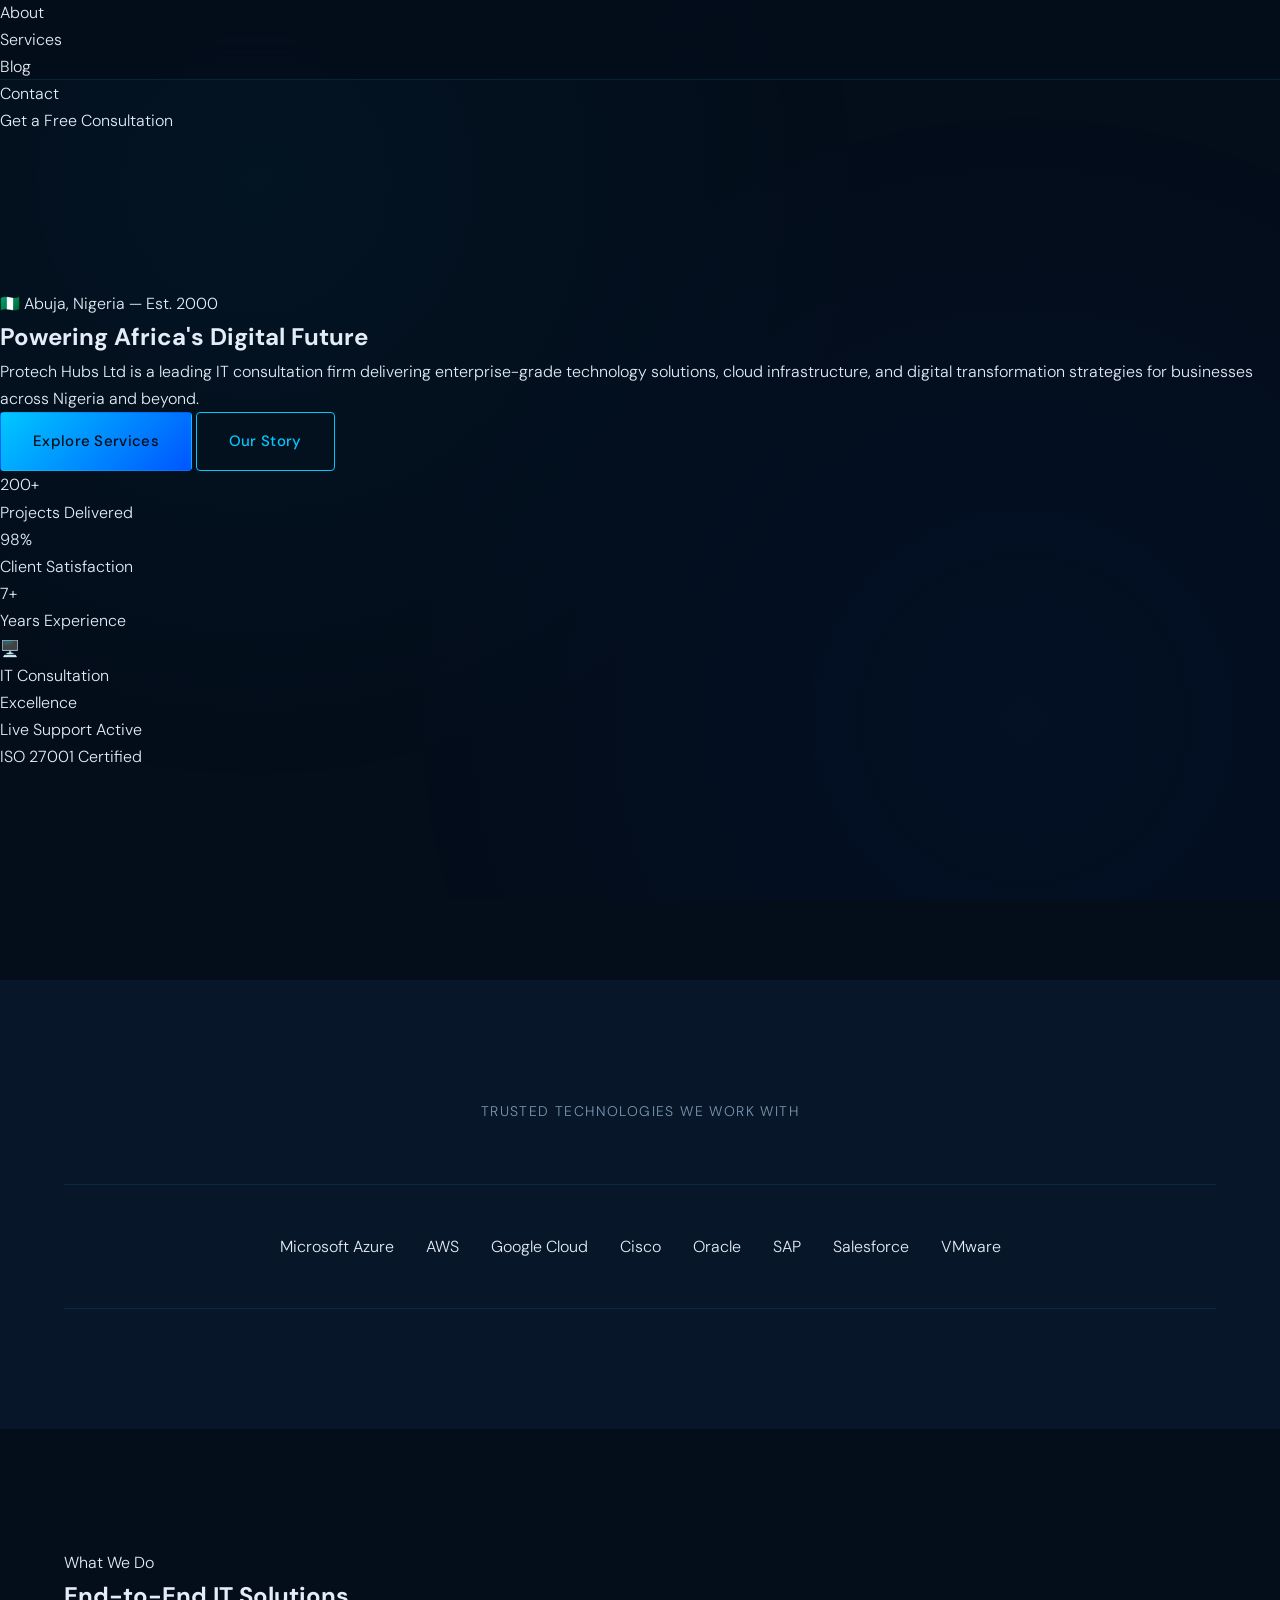
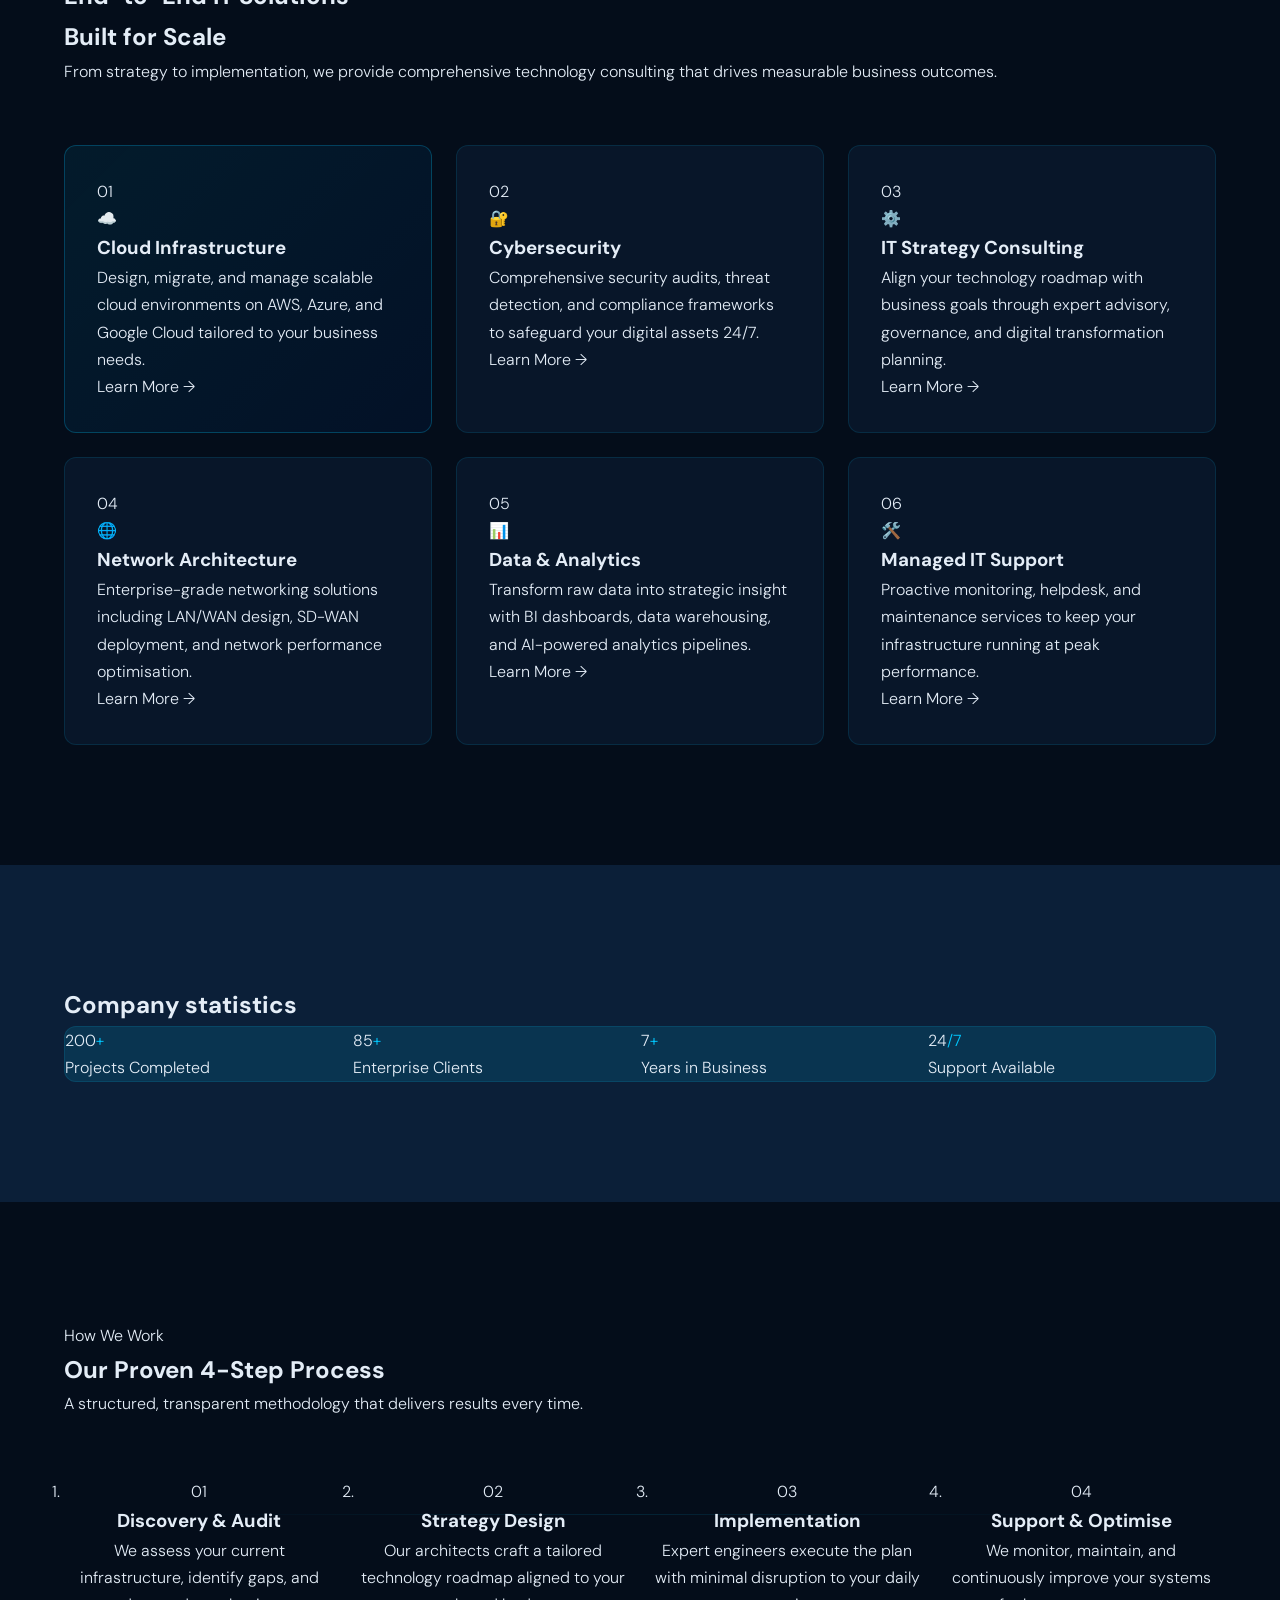
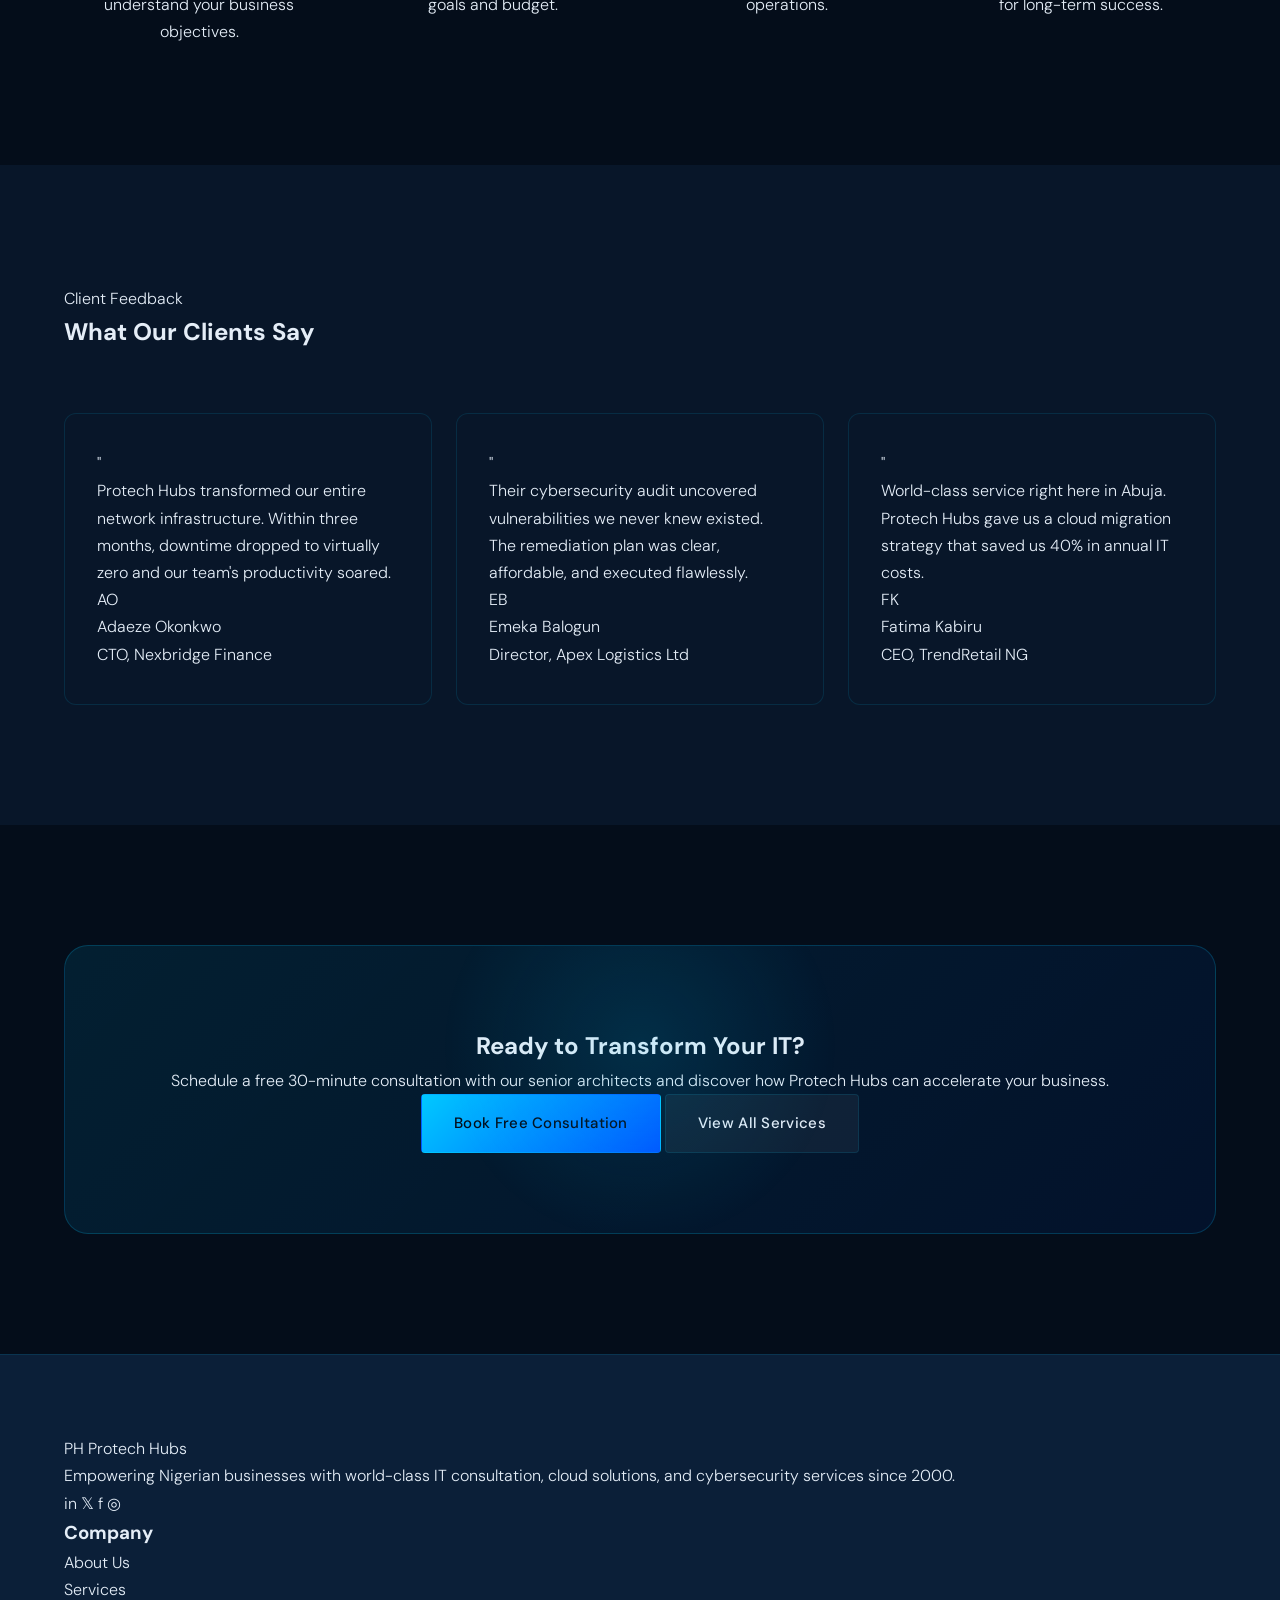
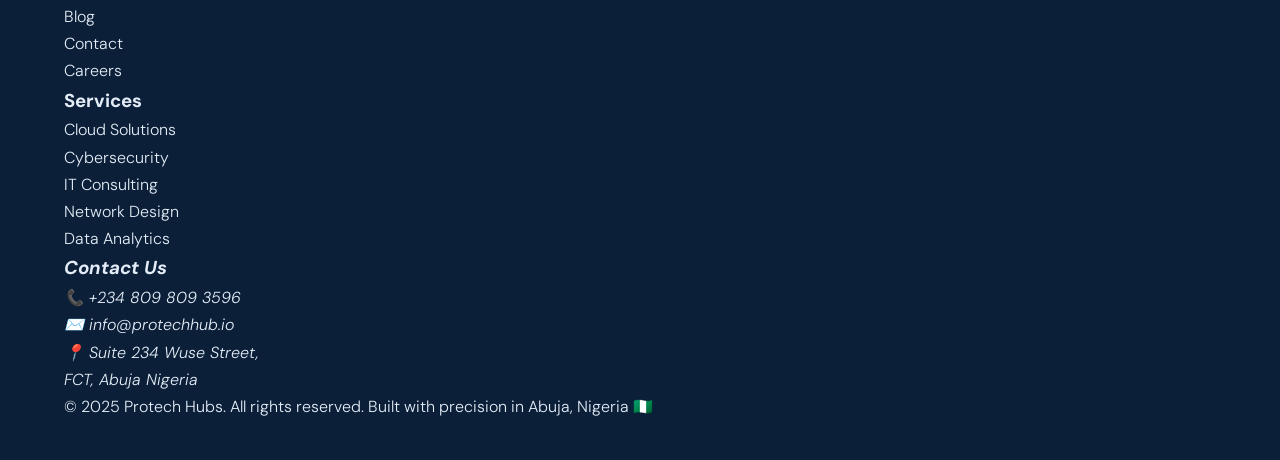
==== index.html @ b5521955 "Created a README.md file to explain and guide site users" ====
<!doctype html>
<html lang="en">
  <head>
    <meta charset="UTF-8" />
    <!-- PROJECT 2: viewport meta tag — THE key to responsive design (slide p.7) -->
    <meta name="viewport" content="width=device-width, initial-scale=1" />
    <title>Protech Hubs Limited — IT Consultation | Abuja, Nigeria</title>
    <meta
      name="description"
      content="Protech Hubs Limited is a premier IT consultation company in Abuja, Nigeria. 
      We deliver enterprise technology solutions, cloud infrastructure, and digital transformation services."
    />
    <!-- One external CSS file — also contains full responsive styles -->
    <link rel="stylesheet" href="./asset/css/style.css" />
  </head>
  <body>
    <!-- PROJECT 2: Skip link — WCAG accessibility  -->
    <a href="#main-content" class="skip-link">Skip to main content</a>

    <!-- ══════════════════════════════════════════
       NAVIGATION
       HEIGHT: 80px (desktop) | 60-70px (mobile)
       P2: Popover API hamburger — No JS
  ══════════════════════════════════════════ -->
    <nav class="nav" aria-label="Main navigation">
      <div class="nav-inner">
        <!-- Logo -->
        <a href="index.html" class="nav-logo" aria-label="Protech Hubs home">
          <span class="nav-logo-mark" aria-hidden="true">PHL</span>
          Protech Hubs Limited
        </a>

        <!-- Desktop nav links (hidden on mobile via CSS) -->
        <ul class="nav-links" role="list">
          <li>
            <a
              href="index.html"
              class="nav-link nav-link--active"
              aria-current="page"
              >Home</a
            >
          </li>
          <li><a href="about.html" class="nav-link">About</a></li>
          <li><a href="services.html" class="nav-link">Services</a></li>
          <li><a href="blog.html" class="nav-link">Blog</a></li>
          <li><a href="contact.html" class="nav-link">Contact</a></li>
        </ul>

        <!-- Desktop CTA -->
        <a
          href="contact.html"
          class="nav-cta"
          aria-label="Get a free IT consultation"
          >Get a Free Consultation</a
        >

        <!-- PROJECT 2: Hamburger button — triggers Popover API (slide p.14) -->
        <!-- popovertarget links this button to the popover panel by id -->
        <button
          class="nav-hamburger"
          popovertarget="mobile-nav"
          aria-label="Open navigation menu"
          aria-expanded="false"
          aria-controls="mobile-nav"
        >
          <span class="nav-hamburger-line" aria-hidden="true"></span>
          <span class="nav-hamburger-line" aria-hidden="true"></span>
          <span class="nav-hamburger-line" aria-hidden="true"></span>
        </button>
      </div>
    </nav>

    <!-- PROJECT 2: Popover API Mobile Nav Drawer
       popover attribute + ::backdrop = No JavaScript required -->
    <div
      id="mobile-nav"
      class="nav-popover"
      popover
      role="dialog"
      aria-label="Mobile navigation"
    >
      <div class="nav-drawer">
        <!-- Drawer header -->
        <div class="nav-drawer-header">
          <span class="nav-drawer-logo">
            <span class="nav-logo-mark" aria-hidden="true">PH</span>
            Protech Hubs
          </span>
          <!-- Close button — popovertargetaction="hide" closes the popover -->
          <button
            class="nav-drawer-close"
            popovertarget="mobile-nav"
            popovertargetaction="hide"
            aria-label="Close navigation menu"
          >
            ✕
          </button>
        </div>

        <!-- Drawer links — min 44px touch targets -->
        <nav class="nav-drawer-links" aria-label="Mobile navigation links">
          <a
            href="index.html"
            class="nav-drawer-link nav-drawer-link--active"
            aria-current="page"
            >🏠 Home</a
          >
          <a href="about.html" class="nav-drawer-link">👥 About</a>
          <a href="services.html" class="nav-drawer-link">⚙️ Services</a>
          <a href="blog.html" class="nav-drawer-link">📝 Blog</a>
          <a href="contact.html" class="nav-drawer-link">📞 Contact</a>
        </nav>

        <!-- Drawer footer CTA -->
        <div class="nav-drawer-footer">
          <a href="contact.html" class="nav-drawer-cta"
            >Get a Free Consultation</a
          >
        </div>
      </div>
    </div>

    <!-- ══════════════════════════════════════════
       PAGE WRAPPER
  ══════════════════════════════════════════ -->
    <div class="page-wrapper">
      <!-- PROJECT 2: <main> landmark for accessibility + skip link target -->
      <main id="main-content">
        <!-- ──────────────────────────────────────
           HERO  —  MIN-HEIGHT: 100vh  |  PADDING: 120px 0
      ────────────────────────────────────────── -->
        <section class="hero" aria-labelledby="hero-heading">
          <div class="hero-bg-grid" aria-hidden="true"></div>
          <div class="hero-glow" aria-hidden="true"></div>

          <div class="hero-content">
            <!-- Text column -->
            <div class="hero-text">
              <span class="hero-eyebrow">🇳🇬 Abuja, Nigeria — Est. 2000</span>

              <h1 class="hero-title" id="hero-heading">
                Powering Africa's
                <span class="hero-title-accent">Digital Future</span>
              </h1>

              <p class="hero-description">
                Protech Hubs Ltd is a leading IT consultation firm delivering
                enterprise-grade technology solutions, cloud infrastructure, and
                digital transformation strategies for businesses across Nigeria
                and beyond.
              </p>

              <div class="hero-actions">
                <a href="services.html" class="btn btn--primary"
                  >Explore Services</a
                >
                <a href="about.html" class="btn btn--outline">Our Story</a>
              </div>

              <div class="hero-stats" role="list" aria-label="Key statistics">
                <div role="listitem">
                  <div class="hero-stat-value">200+</div>
                  <div class="hero-stat-label">Projects Delivered</div>
                </div>
                <div role="listitem">
                  <div class="hero-stat-value">98%</div>
                  <div class="hero-stat-label">Client Satisfaction</div>
                </div>
                <div role="listitem">
                  <div class="hero-stat-value">7+</div>
                  <div class="hero-stat-label">Years Experience</div>
                </div>
              </div>
            </div>

            <!-- Visual column — hidden on small mobile, shown ≥768px -->
            <div class="hero-visual" aria-hidden="true">
              <div class="hero-card-stack">
                <div class="hero-card-bg"></div>
                <div class="hero-card-main">
                  <div class="hero-card-icon">🖥️</div>
                  <div class="hero-card-label">
                    IT Consultation<br />Excellence
                  </div>
                </div>
                <div class="hero-floating-badge hero-floating-badge--tl">
                  <span class="hero-badge-dot"></span>
                  Live Support Active
                </div>
                <div class="hero-floating-badge hero-floating-badge--br">
                  <span class="hero-badge-dot"></span>
                  ISO 27001 Certified
                </div>
              </div>
            </div>
          </div>
        </section>

        <!-- ──────────────────────────────────────
           TECH PARTNERS STRIP
      ────────────────────────────────────────── -->
        <section class="section section--alt" aria-label="Technology partners">
          <div class="container">
            <p
              class="text-center text-muted"
              style="
                font-size: var(--fs-xs);
                letter-spacing: 0.1em;
                text-transform: uppercase;
                margin-bottom: clamp(32px, 5vw, 60px);
              "
            >
              Trusted technologies we work with
            </p>
            <div
              class="tech-strip"
              role="list"
              aria-label="Technology partners"
            >
              <span class="tech-strip-item" role="listitem"
                >Microsoft Azure</span
              >
              <span class="tech-strip-item" role="listitem">AWS</span>
              <span class="tech-strip-item" role="listitem">Google Cloud</span>
              <span class="tech-strip-item" role="listitem">Cisco</span>
              <span class="tech-strip-item" role="listitem">Oracle</span>
              <span class="tech-strip-item" role="listitem">SAP</span>
              <span class="tech-strip-item" role="listitem">Salesforce</span>
              <span class="tech-strip-item" role="listitem">VMware</span>
            </div>
          </div>
        </section>

        <!-- ──────────────────────────────────────
           SERVICES OVERVIEW
      ────────────────────────────────────────── -->
        <section class="section" aria-labelledby="services-heading">
          <div class="container">
            <div class="section-header">
              <span class="section-label" aria-hidden="true">What We Do</span>
              <h2 class="section-title" id="services-heading">
                End-to-End IT Solutions<br />Built for Scale
              </h2>
              <p class="section-subtitle">
                From strategy to implementation, we provide comprehensive
                technology consulting that drives measurable business outcomes.
              </p>
            </div>

            <div class="grid grid--3 mt-60">
              <article class="card card--featured">
                <div class="card-number" aria-hidden="true">01</div>
                <div class="card-icon" aria-hidden="true">☁️</div>
                <h3 class="card-title">Cloud Infrastructure</h3>
                <p class="card-text">
                  Design, migrate, and manage scalable cloud environments on
                  AWS, Azure, and Google Cloud tailored to your business needs.
                </p>
                <a href="services.html" class="card-tag">Learn More →</a>
              </article>

              <article class="card">
                <div class="card-number" aria-hidden="true">02</div>
                <div class="card-icon" aria-hidden="true">🔐</div>
                <h3 class="card-title">Cybersecurity</h3>
                <p class="card-text">
                  Comprehensive security audits, threat detection, and
                  compliance frameworks to safeguard your digital assets 24/7.
                </p>
                <a href="services.html" class="card-tag">Learn More →</a>
              </article>

              <article class="card">
                <div class="card-number" aria-hidden="true">03</div>
                <div class="card-icon" aria-hidden="true">⚙️</div>
                <h3 class="card-title">IT Strategy Consulting</h3>
                <p class="card-text">
                  Align your technology roadmap with business goals through
                  expert advisory, governance, and digital transformation
                  planning.
                </p>
                <a href="services.html" class="card-tag">Learn More →</a>
              </article>

              <article class="card">
                <div class="card-number" aria-hidden="true">04</div>
                <div class="card-icon" aria-hidden="true">🌐</div>
                <h3 class="card-title">Network Architecture</h3>
                <p class="card-text">
                  Enterprise-grade networking solutions including LAN/WAN
                  design, SD-WAN deployment, and network performance
                  optimisation.
                </p>
                <a href="services.html" class="card-tag">Learn More →</a>
              </article>

              <article class="card">
                <div class="card-number" aria-hidden="true">05</div>
                <div class="card-icon" aria-hidden="true">📊</div>
                <h3 class="card-title">Data & Analytics</h3>
                <p class="card-text">
                  Transform raw data into strategic insight with BI dashboards,
                  data warehousing, and AI-powered analytics pipelines.
                </p>
                <a href="services.html" class="card-tag">Learn More →</a>
              </article>

              <article class="card">
                <div class="card-number" aria-hidden="true">06</div>
                <div class="card-icon" aria-hidden="true">🛠️</div>
                <h3 class="card-title">Managed IT Support</h3>
                <p class="card-text">
                  Proactive monitoring, helpdesk, and maintenance services to
                  keep your infrastructure running at peak performance.
                </p>
                <a href="services.html" class="card-tag">Learn More →</a>
              </article>
            </div>
          </div>
        </section>

        <!-- ──────────────────────────────────────
           STATS BAR
      ────────────────────────────────────────── -->
        <section class="section section--dark" aria-labelledby="stats-heading">
          <div class="container">
            <h2 class="sr-only" id="stats-heading">Company statistics</h2>
            <div class="stats-bar" role="list" aria-label="Key statistics">
              <div class="stats-bar-item" role="listitem">
                <div class="stats-bar-value">
                  200<span class="text-accent">+</span>
                </div>
                <div class="stats-bar-label">Projects Completed</div>
              </div>
              <div class="stats-bar-item" role="listitem">
                <div class="stats-bar-value">
                  85<span class="text-accent">+</span>
                </div>
                <div class="stats-bar-label">Enterprise Clients</div>
              </div>
              <div class="stats-bar-item" role="listitem">
                <div class="stats-bar-value">
                  7<span class="text-accent">+</span>
                </div>
                <div class="stats-bar-label">Years in Business</div>
              </div>
              <div class="stats-bar-item" role="listitem">
                <div class="stats-bar-value">
                  24<span class="text-accent">/7</span>
                </div>
                <div class="stats-bar-label">Support Available</div>
              </div>
            </div>
          </div>
        </section>

        <!-- ──────────────────────────────────────
           PROCESS STEPS
      ────────────────────────────────────────── -->
        <section class="section" aria-labelledby="process-heading">
          <div class="container">
            <div class="section-header section-header--center">
              <span class="section-label" aria-hidden="true">How We Work</span>
              <h2 class="section-title" id="process-heading">
                Our Proven 4-Step Process
              </h2>
              <p class="section-subtitle">
                A structured, transparent methodology that delivers results
                every time.
              </p>
            </div>

            <ol class="process-steps mt-60" aria-label="Our 4-step process">
              <li class="process-step">
                <div class="process-step-number" aria-hidden="true">01</div>
                <h3 class="process-step-title">Discovery & Audit</h3>
                <p class="process-step-text">
                  We assess your current infrastructure, identify gaps, and
                  understand your business objectives.
                </p>
              </li>
              <li class="process-step">
                <div class="process-step-number" aria-hidden="true">02</div>
                <h3 class="process-step-title">Strategy Design</h3>
                <p class="process-step-text">
                  Our architects craft a tailored technology roadmap aligned to
                  your goals and budget.
                </p>
              </li>
              <li class="process-step">
                <div class="process-step-number" aria-hidden="true">03</div>
                <h3 class="process-step-title">Implementation</h3>
                <p class="process-step-text">
                  Expert engineers execute the plan with minimal disruption to
                  your daily operations.
                </p>
              </li>
              <li class="process-step">
                <div class="process-step-number" aria-hidden="true">04</div>
                <h3 class="process-step-title">Support & Optimise</h3>
                <p class="process-step-text">
                  We monitor, maintain, and continuously improve your systems
                  for long-term success.
                </p>
              </li>
            </ol>
          </div>
        </section>

        <!-- ──────────────────────────────────────
           TESTIMONIALS
      ────────────────────────────────────────── -->
        <section
          class="section section--alt"
          aria-labelledby="testimonials-heading"
        >
          <div class="container">
            <div class="section-header section-header--center">
              <span class="section-label" aria-hidden="true"
                >Client Feedback</span
              >
              <h2 class="section-title" id="testimonials-heading">
                What Our Clients Say
              </h2>
            </div>

            <div class="grid grid--3 mt-60">
              <article class="testimonial-card">
                <div class="testimonial-card-quote" aria-hidden="true">"</div>
                <blockquote>
                  <p class="testimonial-card-text">
                    Protech Hubs transformed our entire network infrastructure.
                    Within three months, downtime dropped to virtually zero and
                    our team's productivity soared.
                  </p>
                </blockquote>
                <footer class="testimonial-card-author">
                  <div class="testimonial-card-avatar" aria-hidden="true">
                    AO
                  </div>
                  <div>
                    <div class="testimonial-card-name">Adaeze Okonkwo</div>
                    <div class="testimonial-card-company">
                      CTO, Nexbridge Finance
                    </div>
                  </div>
                </footer>
              </article>

              <article class="testimonial-card">
                <div class="testimonial-card-quote" aria-hidden="true">"</div>
                <blockquote>
                  <p class="testimonial-card-text">
                    Their cybersecurity audit uncovered vulnerabilities we never
                    knew existed. The remediation plan was clear, affordable,
                    and executed flawlessly.
                  </p>
                </blockquote>
                <footer class="testimonial-card-author">
                  <div class="testimonial-card-avatar" aria-hidden="true">
                    EB
                  </div>
                  <div>
                    <div class="testimonial-card-name">Emeka Balogun</div>
                    <div class="testimonial-card-company">
                      Director, Apex Logistics Ltd
                    </div>
                  </div>
                </footer>
              </article>

              <article class="testimonial-card">
                <div class="testimonial-card-quote" aria-hidden="true">"</div>
                <blockquote>
                  <p class="testimonial-card-text">
                    World-class service right here in Abuja. Protech Hubs gave
                    us a cloud migration strategy that saved us 40% in annual IT
                    costs.
                  </p>
                </blockquote>
                <footer class="testimonial-card-author">
                  <div class="testimonial-card-avatar" aria-hidden="true">
                    FK
                  </div>
                  <div>
                    <div class="testimonial-card-name">Fatima Kabiru</div>
                    <div class="testimonial-card-company">
                      CEO, TrendRetail NG
                    </div>
                  </div>
                </footer>
              </article>
            </div>
          </div>
        </section>

        <!-- ──────────────────────────────────────
           CTA BANNER
      ────────────────────────────────────────── -->
        <section class="section" aria-labelledby="cta-heading">
          <div class="container">
            <div class="cta-banner">
              <h2 class="cta-banner-title" id="cta-heading">
                Ready to Transform Your IT?
              </h2>
              <p class="cta-banner-text">
                Schedule a free 30-minute consultation with our senior
                architects and discover how Protech Hubs can accelerate your
                business.
              </p>
              <div class="cta-banner-actions">
                <a href="contact.html" class="btn btn--primary"
                  >Book Free Consultation</a
                >
                <a href="services.html" class="btn btn--ghost"
                  >View All Services</a
                >
              </div>
            </div>
          </div>
        </section>
      </main>
      <!-- /main-content -->

      <!-- ══════════════════════════════════════════
         FOOTER  —  HEIGHT: 400px
    ══════════════════════════════════════════ -->
      <footer class="footer" role="contentinfo">
        <div class="container">
          <div class="footer-grid">
            <div>
              <div class="footer-brand-logo">
                <span class="nav-logo-mark" aria-hidden="true">PH</span>
                Protech Hubs
              </div>
              <div class="footer-accent-bar" aria-hidden="true"></div>
              <p class="footer-brand-tagline">
                Empowering Nigerian businesses with world-class IT consultation,
                cloud solutions, and cybersecurity services since 2000.
              </p>
              <div class="footer-socials" aria-label="Social media links">
                <a href="#" class="footer-social-link" aria-label="LinkedIn"
                  >in</a
                >
                <a href="#" class="footer-social-link" aria-label="Twitter / X"
                  >𝕏</a
                >
                <a href="#" class="footer-social-link" aria-label="Facebook"
                  >f</a
                >
                <a href="#" class="footer-social-link" aria-label="Instagram"
                  >◎</a
                >
              </div>
            </div>
            <nav aria-label="Company links">
              <h3 class="footer-col-title">Company</h3>
              <ul class="footer-links" role="list">
                <li><a href="about.html" class="footer-link">About Us</a></li>
                <li>
                  <a href="services.html" class="footer-link">Services</a>
                </li>
                <li><a href="blog.html" class="footer-link">Blog</a></li>
                <li><a href="contact.html" class="footer-link">Contact</a></li>
                <li><a href="#" class="footer-link">Careers</a></li>
              </ul>
            </nav>
            <nav aria-label="Services links">
              <h3 class="footer-col-title">Services</h3>
              <ul class="footer-links" role="list">
                <li>
                  <a href="services.html" class="footer-link"
                    >Cloud Solutions</a
                  >
                </li>
                <li>
                  <a href="services.html" class="footer-link">Cybersecurity</a>
                </li>
                <li>
                  <a href="services.html" class="footer-link">IT Consulting</a>
                </li>
                <li>
                  <a href="services.html" class="footer-link">Network Design</a>
                </li>
                <li>
                  <a href="services.html" class="footer-link">Data Analytics</a>
                </li>
              </ul>
            </nav>
            <address>
              <h3 class="footer-col-title">Contact Us</h3>
              <div class="footer-contact-item">
                <span class="footer-contact-icon" aria-hidden="true">📞</span>
                <a href="tel:+2348098093596">+234 809 809 3596</a>
              </div>
              <div class="footer-contact-item">
                <span class="footer-contact-icon" aria-hidden="true">✉️</span>
                <a href="mailto:preshengr@gmail.com">info@protechhub.io</a>
              </div>
              <div class="footer-contact-item">
                <span class="footer-contact-icon" aria-hidden="true">📍</span>
                <span>Suite 234 Wuse Street,<br />FCT, Abuja Nigeria</span>
              </div>
            </address>
          </div>
          <div class="footer-bottom">
            <span>© 2025 Protech Hubs. All rights reserved.</span>
            <span>Built with precision in Abuja, Nigeria 🇳🇬</span>
          </div>
        </div>
      </footer>
    </div>
    <!-- /page-wrapper -->
  </body>
</html>
---- asset/css/style.css ----
/* ============================================================
   PROTECH HUBS — master.css
   DecodeLabs Build Standard: No inline styles. Classes only.
   DRY / BEM. External file. Grid (macro) + Flexbox (micro).
   ============================================================ */

/* ── Google Fonts ─────────────────────────────────────────── */
@import url("https://fonts.googleapis.com/css2?family=Syne:wght@400;600;700;800&family=DM+Sans:ital,wght@0,300;0,400;0,500;1,300&display=swap");

/* ── Design Tokens ────────────────────────────────────────── */
:root {
  --clr-bg: #040d1a;
  --clr-surface: #081629;
  --clr-surface-2: #0b1f38;
  --clr-border: rgba(0, 200, 255, 0.12);
  --clr-accent: #00c8ff;
  --clr-accent-2: #0055ff;
  --clr-gold: #ffb800;
  --clr-text: #e4edf7;
  --clr-muted: #7a96b2;
  --clr-white: #ffffff;

  --font-display: "Syne", sans-serif;
  --font-body: "DM Sans", sans-serif;

  --nav-height: 80px;
  --content-width: 1200px;
  --hero-min-height: 100vh;
  --section-pad: 120px 0;
  --gutter: 24px;
  --module-width: 278px;

  --radius-sm: 4px;
  --radius-md: 12px;
  --radius-lg: 24px;

  --shadow-card: 0 8px 40px rgba(0, 200, 255, 0.08);
  --shadow-glow: 0 0 60px rgba(0, 200, 255, 0.15);

  --transition: 0.3s cubic-bezier(0.4, 0, 0.2, 1);
}

/* ── Reset ────────────────────────────────────────────────── */
*,
*::before,
*::after {
  box-sizing: border-box;
  margin: 0;
  padding: 0;
}
html {
  scroll-behavior: smooth;
}

body {
  font-family: var(--font-body);
  background-color: var(--clr-bg);
  color: var(--clr-text);
  font-size: 16px;
  line-height: 1.7;
  font-weight: 300;
  overflow-x: hidden;
}

img {
  display: block;
  max-width: 100%;
  height: auto;
}

a {
  color: inherit;
  text-decoration: none;
}
ul {
  list-style: none;
}

/* ── Grid Noise Texture (background atmosphere) ───────────── */
body::before {
  content: "";
  position: fixed;
  inset: 0;
  background-image:
    radial-gradient(
      circle at 20% 20%,
      rgba(0, 200, 255, 0.04) 0%,
      transparent 50%
    ),
    radial-gradient(
      circle at 80% 80%,
      rgba(0, 85, 255, 0.05) 0%,
      transparent 50%
    );
  pointer-events: none;
  z-index: 0;
}

/* ── Container ────────────────────────────────────────────── */
.container {
  width: 100%;
  max-width: var(--content-width);
  margin-inline: auto;
  padding-inline: 24px;
}

/* ============================================================
   NAVIGATION  — HEIGHT: 80px  |  FULL WIDTH: 100vw
   ============================================================ */
.nav {
  position: fixed;
  top: 0;
  left: 0;
  width: 100vw;
  height: var(--nav-height);
  background: rgba(4, 13, 26, 0.85);
  backdrop-filter: blur(16px);
  -webkit-backdrop-filter: blur(16px);
  border-bottom: 1px solid var(--clr-border);
  z-index: 1000;
  display: flex;
  align-items: center;
}

.nav__inner {
  display: flex;
  align-items: center;
  justify-content: space-between;
  width: 100%;
  max-width: var(--content-width);
  margin-inline: auto;
  padding-inline: 24px;
}

.nav__logo {
  display: flex;
  align-items: center;
  gap: 10px;
  font-family: var(--font-display);
  font-size: 1.35rem;
  font-weight: 800;
  color: var(--clr-white);
  letter-spacing: -0.02em;
}

.nav__logo-mark {
  width: 36px;
  height: 36px;
  background: linear-gradient(135deg, var(--clr-accent), var(--clr-accent-2));
  border-radius: var(--radius-sm);
  display: flex;
  align-items: center;
  justify-content: center;
  font-size: 0.85rem;
  font-weight: 800;
  color: var(--clr-bg);
  flex-shrink: 0;
}

.nav__links {
  display: flex;
  align-items: center;
  gap: 40px;
}

.nav__link {
  font-family: var(--font-body);
  font-size: 0.875rem;
  font-weight: 400;
  color: var(--clr-muted);
  letter-spacing: 0.04em;
  text-transform: uppercase;
  transition: color var(--transition);
  position: relative;
}

.nav__link::after {
  content: "";
  position: absolute;
  bottom: -4px;
  left: 0;
  width: 0;
  height: 1px;
  background: var(--clr-accent);
  transition: width var(--transition);
}

.nav__link:hover,
.nav__link--active {
  color: var(--clr-white);
}

.nav__link:hover::after,
.nav__link--active::after {
  width: 100%;
}

.nav__cta {
  font-family: var(--font-body);
  font-size: 0.875rem;
  font-weight: 500;
  padding: 10px 24px;
  background: linear-gradient(135deg, var(--clr-accent), var(--clr-accent-2));
  color: var(--clr-bg);
  border-radius: var(--radius-sm);
  border: none;
  cursor: pointer;
  transition:
    opacity var(--transition),
    transform var(--transition);
  letter-spacing: 0.02em;
}

.nav__cta:hover {
  opacity: 0.88;
  transform: translateY(-1px);
}

/* ── Mobile Hamburger ─────────────────────────────────────── */
.nav__hamburger {
  display: none;
  flex-direction: column;
  gap: 5px;
  cursor: pointer;
  background: none;
  border: none;
  padding: 4px;
}

.nav__hamburger-line {
  width: 24px;
  height: 2px;
  background: var(--clr-text);
  border-radius: 2px;
  transition: var(--transition);
}

/* ============================================================
   BUTTONS  — BEM Component. DRY base + modifier.
   ============================================================ */
.btn {
  display: inline-flex;
  align-items: center;
  justify-content: center;
  gap: 8px;
  padding: 1rem 2rem; /* padding: 1rem */
  border-radius: var(--radius-sm); /* border-radius: 4px */
  font-family: var(--font-body);
  font-size: 0.9375rem;
  font-weight: 500;
  letter-spacing: 0.02em;
  cursor: pointer;
  border: 1px solid transparent;
  transition: all var(--transition);
  text-decoration: none;
  white-space: nowrap;
}

.btn--primary {
  background: linear-gradient(135deg, var(--clr-accent), var(--clr-accent-2));
  color: var(--clr-bg);
  border-color: transparent;
}

.btn--primary:hover {
  transform: translateY(-2px);
  box-shadow: 0 8px 32px rgba(0, 200, 255, 0.35);
}

.btn--outline {
  background: transparent;
  color: var(--clr-accent);
  border-color: var(--clr-accent);
}

.btn--outline:hover {
  background: rgba(0, 200, 255, 0.08);
  transform: translateY(-2px);
}

.btn--ghost {
  background: rgba(255, 255, 255, 0.05);
  color: var(--clr-text);
  border-color: var(--clr-border);
}

.btn--ghost:hover {
  background: rgba(255, 255, 255, 0.1);
}

/* ============================================================
   PAGE WRAPPER — offset for fixed nav
   ============================================================ */
.page-wrapper {
  padding-top: var(--nav-height);
  position: relative;
  z-index: 1;
}

/* ============================================================
   SECTION BASE
   ============================================================ */
.section {
  padding: var(--section-pad); /* padding: 120px 0 */
  position: relative;
}

.section--alt {
  background: var(--clr-surface);
}

.section--dark {
  background: var(--clr-surface-2);
}

.section__label {
  display: inline-flex;
  align-items: center;
  gap: 8px;
  font-family: var(--font-body);
  font-size: 0.75rem;
  font-weight: 500;
  letter-spacing: 0.12em;
  text-transform: uppercase;
  color: var(--clr-accent);
  margin-bottom: 16px;
}

.section__label::before {
  content: "";
  display: block;
  width: 24px;
  height: 1px;
  background: var(--clr-accent);
}

.section__title {
  font-family: var(--font-display);
  font-size: clamp(2rem, 4vw, 3rem);
  font-weight: 700;
  line-height: 1.15;
  letter-spacing: -0.02em;
  color: var(--clr-white);
  margin-bottom: 16px;
}

.section__subtitle {
  font-size: 1.0625rem;
  color: var(--clr-muted);
  max-width: 560px;
  line-height: 1.7;
}

.section__header {
  margin-bottom: 60px;
}

.section__header--center {
  text-align: center;
}

.section__header--center .section__label {
  justify-content: center;
}

.section__header--center .section__subtitle {
  margin-inline: auto;
}

/* ============================================================
   HERO  — MIN-HEIGHT: 100vh | CONTENT WIDTH: 1200px
           PADDING: 120px 0
   ============================================================ */
.hero {
  min-height: var(--hero-min-height);
  display: flex;
  align-items: center;
  padding: 120px 0; /* PADDING: 120px 0 */
  position: relative;
  overflow: hidden;
}

.hero__bg-grid {
  position: absolute;
  inset: 0;
  background-image:
    linear-gradient(rgba(0, 200, 255, 0.04) 1px, transparent 1px),
    linear-gradient(90deg, rgba(0, 200, 255, 0.04) 1px, transparent 1px);
  background-size: 60px 60px;
  mask-image: radial-gradient(
    ellipse 80% 80% at 50% 50%,
    black 40%,
    transparent 100%
  );
}

.hero__glow {
  position: absolute;
  top: -200px;
  right: -200px;
  width: 700px;
  height: 700px;
  background: radial-gradient(
    circle,
    rgba(0, 200, 255, 0.12) 0%,
    transparent 70%
  );
  pointer-events: none;
}

.hero__content {
  position: relative;
  z-index: 2;
  display: grid;
  grid-template-columns: 1fr 1fr; /* 12 COL GRID principle: 2-column hero */
  gap: var(--gutter);
  align-items: center;
  max-width: var(--content-width);
  margin-inline: auto;
  padding-inline: 24px;
  width: 100%;
}

.hero__text {
  max-width: 580px;
}

.hero__eyebrow {
  display: inline-flex;
  align-items: center;
  gap: 8px;
  font-size: 0.8125rem;
  font-weight: 500;
  letter-spacing: 0.1em;
  text-transform: uppercase;
  color: var(--clr-accent);
  margin-bottom: 24px;
  padding: 6px 14px;
  border: 1px solid rgba(0, 200, 255, 0.25);
  border-radius: 100px;
  background: rgba(0, 200, 255, 0.06);
}

.hero__title {
  font-family: var(--font-display);
  font-size: clamp(2.5rem, 5.5vw, 4.5rem);
  font-weight: 800;
  line-height: 1.08;
  letter-spacing: -0.03em;
  color: var(--clr-white);
  margin-bottom: 24px;
}

.hero__title-accent {
  background: linear-gradient(90deg, var(--clr-accent), var(--clr-accent-2));
  -webkit-background-clip: text;
  -webkit-text-fill-color: transparent;
  background-clip: text;
}

.hero__description {
  font-size: 1.125rem;
  color: var(--clr-muted);
  line-height: 1.75;
  margin-bottom: 40px;
  max-width: 480px;
}

.hero__actions {
  display: flex;
  align-items: center;
  gap: 16px;
  flex-wrap: wrap;
}

.hero__stats {
  display: flex;
  gap: 40px;
  margin-top: 56px;
  padding-top: 40px;
  border-top: 1px solid var(--clr-border);
}

.hero__stat-value {
  font-family: var(--font-display);
  font-size: 2rem;
  font-weight: 800;
  color: var(--clr-white);
  line-height: 1;
}

.hero__stat-label {
  font-size: 0.8125rem;
  color: var(--clr-muted);
  margin-top: 4px;
  text-transform: uppercase;
  letter-spacing: 0.06em;
}

.hero__visual {
  position: relative;
  display: flex;
  justify-content: center;
  align-items: center;
}

.hero__card-stack {
  position: relative;
  width: 480px;
  height: 480px;
}

.hero__card-bg {
  position: absolute;
  width: 380px;
  height: 380px;
  border-radius: var(--radius-lg);
  background: linear-gradient(135deg, var(--clr-surface-2), var(--clr-surface));
  border: 1px solid var(--clr-border);
  top: 50%;
  left: 50%;
  transform: translate(-50%, -50%) rotate(-6deg);
}

.hero__card-main {
  position: absolute;
  width: 380px;
  height: 380px;
  border-radius: var(--radius-lg);
  background: linear-gradient(
    135deg,
    rgba(0, 200, 255, 0.1),
    rgba(0, 85, 255, 0.08)
  );
  border: 1px solid rgba(0, 200, 255, 0.2);
  top: 50%;
  left: 50%;
  transform: translate(-50%, -50%);
  display: flex;
  align-items: center;
  justify-content: center;
  flex-direction: column;
  gap: 20px;
  box-shadow: var(--shadow-glow);
}

.hero__card-icon {
  font-size: 4rem;
  line-height: 1;
}

.hero__card-label {
  font-family: var(--font-display);
  font-size: 1.25rem;
  font-weight: 700;
  color: var(--clr-white);
  text-align: center;
}

.hero__floating-badge {
  position: absolute;
  background: var(--clr-surface);
  border: 1px solid var(--clr-border);
  border-radius: var(--radius-md);
  padding: 12px 16px;
  display: flex;
  align-items: center;
  gap: 10px;
  font-size: 0.8125rem;
  font-weight: 500;
  color: var(--clr-text);
  box-shadow: var(--shadow-card);
  white-space: nowrap;
}

.hero__floating-badge--tl {
  top: 30px;
  left: 0;
  animation: floatY 4s ease-in-out infinite;
}

.hero__floating-badge--br {
  bottom: 50px;
  right: 0;
  animation: floatY 4s ease-in-out infinite 2s;
}

.hero__badge-dot {
  width: 8px;
  height: 8px;
  border-radius: 50%;
  background: #22c55e;
  flex-shrink: 0;
}

@keyframes floatY {
  0%,
  100% {
    transform: translateY(0);
  }
  50% {
    transform: translateY(-10px);
  }
}

/* ============================================================
   CONTENT GRID  — 12 COLS | GUTTER: 24px | MODULE: 278px
                   ROW MARGIN: 60px
   ============================================================ */
.grid {
  display: grid;
  gap: var(--gutter); /* GUTTER: 24px */
}

.grid--3 {
  grid-template-columns: repeat(3, 1fr);
}
.grid--2 {
  grid-template-columns: repeat(2, 1fr);
}
.grid--4 {
  grid-template-columns: repeat(4, 1fr);
}
.grid--auto {
  grid-template-columns: repeat(auto-fit, minmax(var(--module-width), 1fr));
}

/* ============================================================
   CARD  — Surface component. DRY base + modifier.
   ============================================================ */
.card {
  background: var(--clr-surface);
  border: 1px solid var(--clr-border);
  border-radius: var(--radius-md);
  padding: 32px;
  transition:
    transform var(--transition),
    box-shadow var(--transition),
    border-color var(--transition);
  position: relative;
  overflow: hidden;
}

.card::before {
  content: "";
  position: absolute;
  top: 0;
  left: 0;
  right: 0;
  height: 1px;
  background: linear-gradient(
    90deg,
    transparent,
    rgba(0, 200, 255, 0.4),
    transparent
  );
  opacity: 0;
  transition: opacity var(--transition);
}

.card:hover {
  transform: translateY(-4px);
  box-shadow: var(--shadow-card);
  border-color: rgba(0, 200, 255, 0.22);
}

.card:hover::before {
  opacity: 1;
}

.card--featured {
  background: linear-gradient(
    135deg,
    rgba(0, 200, 255, 0.08),
    rgba(0, 85, 255, 0.06)
  );
  border-color: rgba(0, 200, 255, 0.25);
}

.card__icon {
  width: 52px;
  height: 52px;
  border-radius: var(--radius-sm);
  background: linear-gradient(
    135deg,
    rgba(0, 200, 255, 0.15),
    rgba(0, 85, 255, 0.1)
  );
  border: 1px solid rgba(0, 200, 255, 0.2);
  display: flex;
  align-items: center;
  justify-content: center;
  font-size: 1.4rem;
  margin-bottom: 20px;
}

.card__title {
  font-family: var(--font-display);
  font-size: 1.1875rem;
  font-weight: 700;
  color: var(--clr-white);
  margin-bottom: 10px;
  line-height: 1.3;
}

.card__text {
  font-size: 0.9375rem;
  color: var(--clr-muted);
  line-height: 1.7;
}

.card__tag {
  display: inline-block;
  margin-top: 16px;
  font-size: 0.75rem;
  font-weight: 500;
  letter-spacing: 0.06em;
  text-transform: uppercase;
  color: var(--clr-accent);
  padding: 4px 10px;
  border: 1px solid rgba(0, 200, 255, 0.2);
  border-radius: 100px;
}

.card__number {
  font-family: var(--font-display);
  font-size: 3rem;
  font-weight: 800;
  color: rgba(0, 200, 255, 0.15);
  position: absolute;
  top: 16px;
  right: 20px;
  line-height: 1;
}

/* ============================================================
   FOOTER  — HEIGHT: 400px | CONTACT INFO BLOCK
   ============================================================ */
.footer {
  background: var(--clr-surface-2);
  border-top: 1px solid var(--clr-border);
  min-height: 400px; /* HEIGHT: 400px */
  padding: 80px 0 40px;
  position: relative;
}

.footer__grid {
  display: grid;
  grid-template-columns: 2fr 1fr 1fr 1fr;
  gap: 48px;
  margin-bottom: 60px;
}

.footer__brand-logo {
  font-family: var(--font-display);
  font-size: 1.5rem;
  font-weight: 800;
  color: var(--clr-white);
  letter-spacing: -0.02em;
  margin-bottom: 16px;
  display: flex;
  align-items: center;
  gap: 10px;
}

.footer__brand-tagline {
  font-size: 0.9375rem;
  color: var(--clr-muted);
  line-height: 1.7;
  margin-bottom: 28px;
  max-width: 300px;
}

.footer__socials {
  display: flex;
  gap: 12px;
}

.footer__social-link {
  width: 38px;
  height: 38px;
  border-radius: var(--radius-sm);
  border: 1px solid var(--clr-border);
  display: flex;
  align-items: center;
  justify-content: center;
  font-size: 0.875rem;
  color: var(--clr-muted);
  transition: all var(--transition);
}

.footer__social-link:hover {
  border-color: var(--clr-accent);
  color: var(--clr-accent);
  background: rgba(0, 200, 255, 0.06);
}

.footer__col-title {
  font-family: var(--font-display);
  font-size: 0.875rem;
  font-weight: 700;
  color: var(--clr-white);
  letter-spacing: 0.06em;
  text-transform: uppercase;
  margin-bottom: 24px;
}

.footer__links {
  display: flex;
  flex-direction: column;
  gap: 12px;
}

.footer__link {
  font-size: 0.9375rem;
  color: var(--clr-muted);
  transition: color var(--transition);
}

.footer__link:hover {
  color: var(--clr-accent);
}

.footer__contact-item {
  display: flex;
  align-items: flex-start;
  gap: 10px;
  font-size: 0.9375rem;
  color: var(--clr-muted);
  margin-bottom: 14px;
  line-height: 1.5;
}

.footer__contact-icon {
  font-size: 1rem;
  flex-shrink: 0;
  margin-top: 2px;
}

.footer__bottom {
  display: flex;
  align-items: center;
  justify-content: space-between;
  padding-top: 32px;
  border-top: 1px solid var(--clr-border);
  font-size: 0.875rem;
  color: var(--clr-muted);
}

.footer__accent-bar {
  width: 60px;
  height: 3px;
  background: linear-gradient(90deg, var(--clr-accent), var(--clr-accent-2));
  border-radius: 2px;
  margin-bottom: 24px;
}

/* ============================================================
   PAGE HERO BANNER (inner pages)
   ============================================================ */
.page-hero {
  min-height: 40vh;
  display: flex;
  align-items: center;
  padding: 120px 0 80px;
  position: relative;
  overflow: hidden;
  background: var(--clr-surface);
}

.page-hero__bg {
  position: absolute;
  inset: 0;
  background-image:
    linear-gradient(rgba(0, 200, 255, 0.03) 1px, transparent 1px),
    linear-gradient(90deg, rgba(0, 200, 255, 0.03) 1px, transparent 1px);
  background-size: 40px 40px;
}

.page-hero__content {
  position: relative;
  z-index: 2;
}

.page-hero__breadcrumb {
  display: flex;
  align-items: center;
  gap: 8px;
  font-size: 0.8125rem;
  color: var(--clr-muted);
  margin-bottom: 20px;
}

.page-hero__breadcrumb-sep {
  color: var(--clr-border);
}

.page-hero__title {
  font-family: var(--font-display);
  font-size: clamp(2.5rem, 5vw, 4rem);
  font-weight: 800;
  line-height: 1.1;
  letter-spacing: -0.03em;
  color: var(--clr-white);
  margin-bottom: 20px;
}

.page-hero__subtitle {
  font-size: 1.125rem;
  color: var(--clr-muted);
  max-width: 560px;
  line-height: 1.7;
}

/* ============================================================
   SERVICES PAGE
   ============================================================ */
.service-card {
  background: var(--clr-surface);
  border: 1px solid var(--clr-border);
  border-radius: var(--radius-md);
  padding: 40px 32px;
  transition: all var(--transition);
  position: relative;
  overflow: hidden;
}

.service-card::after {
  content: "";
  position: absolute;
  bottom: 0;
  left: 0;
  right: 0;
  height: 2px;
  background: linear-gradient(90deg, var(--clr-accent), var(--clr-accent-2));
  transform: scaleX(0);
  transition: transform var(--transition);
}

.service-card:hover {
  transform: translateY(-6px);
  box-shadow: 0 20px 60px rgba(0, 200, 255, 0.1);
  border-color: rgba(0, 200, 255, 0.2);
}

.service-card:hover::after {
  transform: scaleX(1);
}

.service-card__icon {
  font-size: 2.5rem;
  margin-bottom: 24px;
  display: block;
}

.service-card__title {
  font-family: var(--font-display);
  font-size: 1.375rem;
  font-weight: 700;
  color: var(--clr-white);
  margin-bottom: 12px;
}

.service-card__text {
  font-size: 0.9375rem;
  color: var(--clr-muted);
  line-height: 1.75;
  margin-bottom: 24px;
}

.service-card__features {
  display: flex;
  flex-direction: column;
  gap: 8px;
}

.service-card__feature {
  display: flex;
  align-items: center;
  gap: 8px;
  font-size: 0.875rem;
  color: var(--clr-text);
}

.service-card__feature::before {
  content: "→";
  color: var(--clr-accent);
  font-size: 0.75rem;
  flex-shrink: 0;
}

/* ============================================================
   ABOUT PAGE
   ============================================================ */
.about-split {
  display: grid;
  grid-template-columns: 1fr 1fr;
  gap: 80px;
  align-items: center;
}

.about-split--reverse {
  direction: rtl;
}

.about-split--reverse > * {
  direction: ltr;
}

.about-visual {
  position: relative;
  height: 500px;
}

.about-visual__main {
  width: 100%;
  height: 400px;
  border-radius: var(--radius-lg);
  background: linear-gradient(135deg, var(--clr-surface-2), var(--clr-surface));
  border: 1px solid var(--clr-border);
  display: flex;
  align-items: center;
  justify-content: center;
  font-size: 5rem;
  position: absolute;
  top: 0;
  left: 0;
  right: 0;
}

.about-visual__badge {
  position: absolute;
  bottom: 0;
  right: -20px;
  background: var(--clr-accent);
  color: var(--clr-bg);
  border-radius: var(--radius-md);
  padding: 20px 24px;
  font-family: var(--font-display);
}

.about-visual__badge-value {
  font-size: 2rem;
  font-weight: 800;
  line-height: 1;
}

.about-visual__badge-label {
  font-size: 0.8125rem;
  font-weight: 500;
  opacity: 0.8;
  margin-top: 2px;
}

.about-list {
  display: flex;
  flex-direction: column;
  gap: 20px;
  margin-top: 32px;
}

.about-list__item {
  display: flex;
  gap: 16px;
  align-items: flex-start;
}

.about-list__dot {
  width: 20px;
  height: 20px;
  border-radius: 50%;
  background: linear-gradient(135deg, var(--clr-accent), var(--clr-accent-2));
  flex-shrink: 0;
  margin-top: 4px;
  display: flex;
  align-items: center;
  justify-content: center;
  font-size: 0.625rem;
  color: var(--clr-bg);
  font-weight: 700;
}

.about-list__text {
  font-size: 0.9375rem;
  color: var(--clr-muted);
  line-height: 1.65;
}

.about-list__text strong {
  color: var(--clr-white);
  font-weight: 500;
}

.team-card {
  background: var(--clr-surface);
  border: 1px solid var(--clr-border);
  border-radius: var(--radius-md);
  padding: 32px;
  text-align: center;
  transition: all var(--transition);
}

.team-card:hover {
  transform: translateY(-4px);
  border-color: rgba(0, 200, 255, 0.22);
}

.team-card__avatar {
  width: 80px;
  height: 80px;
  border-radius: 50%;
  background: linear-gradient(135deg, var(--clr-accent), var(--clr-accent-2));
  display: flex;
  align-items: center;
  justify-content: center;
  font-family: var(--font-display);
  font-size: 1.5rem;
  font-weight: 800;
  color: var(--clr-bg);
  margin: 0 auto 16px;
}

.team-card__name {
  font-family: var(--font-display);
  font-size: 1.125rem;
  font-weight: 700;
  color: var(--clr-white);
  margin-bottom: 4px;
}

.team-card__role {
  font-size: 0.875rem;
  color: var(--clr-accent);
  font-weight: 500;
  margin-bottom: 12px;
}

.team-card__bio {
  font-size: 0.875rem;
  color: var(--clr-muted);
  line-height: 1.65;
}

/* ============================================================
   BLOG PAGE
   ============================================================ */
.blog-card {
  background: var(--clr-surface);
  border: 1px solid var(--clr-border);
  border-radius: var(--radius-md);
  overflow: hidden;
  transition: all var(--transition);
}

.blog-card:hover {
  transform: translateY(-4px);
  box-shadow: var(--shadow-card);
  border-color: rgba(0, 200, 255, 0.2);
}

.blog-card__image {
  width: 100%;
  height: 200px;
  background: linear-gradient(
    135deg,
    var(--clr-surface-2),
    rgba(0, 200, 255, 0.08)
  );
  display: flex;
  align-items: center;
  justify-content: center;
  font-size: 3rem;
}

.blog-card__body {
  padding: 28px;
}

.blog-card__meta {
  display: flex;
  align-items: center;
  gap: 16px;
  margin-bottom: 12px;
}

.blog-card__category {
  font-size: 0.75rem;
  font-weight: 500;
  letter-spacing: 0.08em;
  text-transform: uppercase;
  color: var(--clr-accent);
  padding: 3px 10px;
  border: 1px solid rgba(0, 200, 255, 0.2);
  border-radius: 100px;
}

.blog-card__date {
  font-size: 0.8125rem;
  color: var(--clr-muted);
}

.blog-card__title {
  font-family: var(--font-display);
  font-size: 1.1875rem;
  font-weight: 700;
  color: var(--clr-white);
  line-height: 1.35;
  margin-bottom: 10px;
  transition: color var(--transition);
}

.blog-card:hover .blog-card__title {
  color: var(--clr-accent);
}

.blog-card__excerpt {
  font-size: 0.9375rem;
  color: var(--clr-muted);
  line-height: 1.7;
  margin-bottom: 20px;
}

.blog-card__read-more {
  display: inline-flex;
  align-items: center;
  gap: 6px;
  font-size: 0.875rem;
  font-weight: 500;
  color: var(--clr-accent);
  transition: gap var(--transition);
}

.blog-card:hover .blog-card__read-more {
  gap: 10px;
}

/* ============================================================
   CONTACT PAGE
   ============================================================ */
.contact-layout {
  display: grid;
  grid-template-columns: 1fr 1.4fr;
  gap: 80px;
  align-items: start;
}

.contact-info__item {
  display: flex;
  gap: 16px;
  align-items: flex-start;
  padding: 24px 0;
  border-bottom: 1px solid var(--clr-border);
}

.contact-info__item:first-child {
  padding-top: 0;
}

.contact-info__icon-wrap {
  width: 48px;
  height: 48px;
  border-radius: var(--radius-sm);
  background: linear-gradient(
    135deg,
    rgba(0, 200, 255, 0.12),
    rgba(0, 85, 255, 0.08)
  );
  border: 1px solid rgba(0, 200, 255, 0.15);
  display: flex;
  align-items: center;
  justify-content: center;
  font-size: 1.25rem;
  flex-shrink: 0;
}

.contact-info__label {
  font-size: 0.8125rem;
  font-weight: 500;
  letter-spacing: 0.08em;
  text-transform: uppercase;
  color: var(--clr-muted);
  margin-bottom: 4px;
}

.contact-info__value {
  font-size: 1rem;
  color: var(--clr-white);
  font-weight: 400;
  line-height: 1.5;
}

.contact-form {
  background: var(--clr-surface);
  border: 1px solid var(--clr-border);
  border-radius: var(--radius-lg);
  padding: 48px;
}

.form-group {
  margin-bottom: 24px;
}

.form-label {
  display: block;
  font-size: 0.875rem;
  font-weight: 500;
  color: var(--clr-text);
  margin-bottom: 8px;
  letter-spacing: 0.02em;
}

.form-input,
.form-textarea,
.form-select {
  width: 100%;
  background: var(--clr-bg);
  border: 1px solid var(--clr-border);
  border-radius: var(--radius-sm);
  padding: 14px 16px;
  font-family: var(--font-body);
  font-size: 0.9375rem;
  color: var(--clr-text);
  transition:
    border-color var(--transition),
    box-shadow var(--transition);
  appearance: none;
  outline: none;
}

.form-input::placeholder,
.form-textarea::placeholder {
  color: rgba(122, 150, 178, 0.5);
}

.form-input:focus,
.form-textarea:focus,
.form-select:focus {
  border-color: var(--clr-accent);
  box-shadow: 0 0 0 3px rgba(0, 200, 255, 0.1);
}

.form-textarea {
  min-height: 140px;
  resize: vertical;
}

.form-row {
  display: grid;
  grid-template-columns: 1fr 1fr;
  gap: var(--gutter);
}

/* ============================================================
   TESTIMONIAL
   ============================================================ */
.testimonial-card {
  background: var(--clr-surface);
  border: 1px solid var(--clr-border);
  border-radius: var(--radius-md);
  padding: 36px 32px;
  position: relative;
}

.testimonial-card__quote {
  font-size: 3rem;
  color: var(--clr-accent);
  line-height: 1;
  margin-bottom: 16px;
  font-family: Georgia, serif;
  opacity: 0.5;
}

.testimonial-card__text {
  font-size: 0.9375rem;
  color: var(--clr-muted);
  line-height: 1.75;
  font-style: italic;
  margin-bottom: 24px;
}

.testimonial-card__author {
  display: flex;
  align-items: center;
  gap: 12px;
}

.testimonial-card__avatar {
  width: 44px;
  height: 44px;
  border-radius: 50%;
  background: linear-gradient(135deg, var(--clr-accent), var(--clr-accent-2));
  display: flex;
  align-items: center;
  justify-content: center;
  font-family: var(--font-display);
  font-weight: 700;
  color: var(--clr-bg);
  font-size: 1rem;
  flex-shrink: 0;
}

.testimonial-card__name {
  font-family: var(--font-display);
  font-size: 0.9375rem;
  font-weight: 700;
  color: var(--clr-white);
}

.testimonial-card__company {
  font-size: 0.8125rem;
  color: var(--clr-muted);
}

/* ============================================================
   CTA BANNER
   ============================================================ */
.cta-banner {
  background: linear-gradient(
    135deg,
    rgba(0, 200, 255, 0.1),
    rgba(0, 85, 255, 0.08)
  );
  border: 1px solid rgba(0, 200, 255, 0.2);
  border-radius: var(--radius-lg);
  padding: 80px;
  text-align: center;
  position: relative;
  overflow: hidden;
}

.cta-banner::before {
  content: "";
  position: absolute;
  top: -100px;
  left: 50%;
  transform: translateX(-50%);
  width: 400px;
  height: 400px;
  background: radial-gradient(circle, rgba(0, 200, 255, 0.12), transparent 70%);
  pointer-events: none;
}

.cta-banner__title {
  font-family: var(--font-display);
  font-size: clamp(1.75rem, 3.5vw, 2.75rem);
  font-weight: 800;
  color: var(--clr-white);
  letter-spacing: -0.02em;
  margin-bottom: 16px;
}

.cta-banner__text {
  font-size: 1.0625rem;
  color: var(--clr-muted);
  max-width: 520px;
  margin: 0 auto 36px;
  line-height: 1.7;
}

.cta-banner__actions {
  display: flex;
  justify-content: center;
  gap: 16px;
  flex-wrap: wrap;
}

/* ============================================================
   PROCESS STEPS
   ============================================================ */
.process-steps {
  display: grid;
  grid-template-columns: repeat(4, 1fr);
  gap: var(--gutter);
  position: relative;
}

.process-steps::before {
  content: "";
  position: absolute;
  top: 36px;
  left: 10%;
  right: 10%;
  height: 1px;
  background: linear-gradient(
    90deg,
    transparent,
    var(--clr-border),
    transparent
  );
  z-index: 0;
}

.process-step {
  text-align: center;
  position: relative;
  z-index: 1;
}

.process-step__number {
  width: 72px;
  height: 72px;
  border-radius: 50%;
  background: var(--clr-surface);
  border: 1px solid var(--clr-border);
  display: flex;
  align-items: center;
  justify-content: center;
  font-family: var(--font-display);
  font-size: 1.25rem;
  font-weight: 800;
  color: var(--clr-accent);
  margin: 0 auto 20px;
}

.process-step__title {
  font-family: var(--font-display);
  font-size: 1rem;
  font-weight: 700;
  color: var(--clr-white);
  margin-bottom: 8px;
}

.process-step__text {
  font-size: 0.875rem;
  color: var(--clr-muted);
  line-height: 1.65;
}

/* ============================================================
   TECH LOGOS STRIP
   ============================================================ */
.tech-strip {
  display: flex;
  align-items: center;
  justify-content: center;
  gap: 40px;
  flex-wrap: wrap;
  padding: 48px 0;
  border-top: 1px solid var(--clr-border);
  border-bottom: 1px solid var(--clr-border);
}

.tech-strip__item {
  font-family: var(--font-display);
  font-size: 1rem;
  font-weight: 700;
  color: rgba(122, 150, 178, 0.5);
  letter-spacing: 0.06em;
  text-transform: uppercase;
  transition: color var(--transition);
}

.tech-strip__item:hover {
  color: var(--clr-muted);
}

/* ============================================================
   ACCORDION (FAQ)
   ============================================================ */
.accordion {
  display: flex;
  flex-direction: column;
  gap: 12px;
}

.accordion__item {
  background: var(--clr-surface);
  border: 1px solid var(--clr-border);
  border-radius: var(--radius-md);
  overflow: hidden;
  transition: border-color var(--transition);
}

.accordion__item:hover {
  border-color: rgba(0, 200, 255, 0.2);
}

.accordion__header {
  display: flex;
  align-items: center;
  justify-content: space-between;
  padding: 24px 28px;
  cursor: pointer;
  gap: 16px;
}

.accordion__question {
  font-family: var(--font-display);
  font-size: 1rem;
  font-weight: 600;
  color: var(--clr-white);
}

.accordion__toggle {
  width: 28px;
  height: 28px;
  border-radius: 50%;
  border: 1px solid var(--clr-border);
  display: flex;
  align-items: center;
  justify-content: center;
  font-size: 1rem;
  color: var(--clr-accent);
  flex-shrink: 0;
  transition: transform var(--transition);
}

.accordion__answer {
  padding: 0 28px 24px;
  font-size: 0.9375rem;
  color: var(--clr-muted);
  line-height: 1.75;
}

/* ============================================================
   STATS BAR
   ============================================================ */
.stats-bar {
  display: grid;
  grid-template-columns: repeat(4, 1fr);
  gap: 1px;
  background: var(--clr-border);
  border-radius: var(--radius-md);
  overflow: hidden;
  border: 1px solid var(--clr-border);
}

.stats-bar__item {
  background: var(--clr-surface);
  padding: 40px 32px;
  text-align: center;
}

.stats-bar__value {
  font-family: var(--font-display);
  font-size: 2.5rem;
  font-weight: 800;
  color: var(--clr-white);
  line-height: 1;
  margin-bottom: 8px;
}

.stats-bar__label {
  font-size: 0.875rem;
  color: var(--clr-muted);
  text-transform: uppercase;
  letter-spacing: 0.06em;
}

/* ============================================================
   PRICING CARD
   ============================================================ */
.pricing-card {
  background: var(--clr-surface);
  border: 1px solid var(--clr-border);
  border-radius: var(--radius-md);
  padding: 40px 32px;
  transition: all var(--transition);
}

.pricing-card--popular {
  border-color: var(--clr-accent);
  background: linear-gradient(
    135deg,
    rgba(0, 200, 255, 0.06),
    rgba(0, 85, 255, 0.04)
  );
  position: relative;
}

.pricing-card__badge {
  position: absolute;
  top: -13px;
  left: 50%;
  transform: translateX(-50%);
  background: linear-gradient(90deg, var(--clr-accent), var(--clr-accent-2));
  color: var(--clr-bg);
  font-size: 0.75rem;
  font-weight: 700;
  letter-spacing: 0.08em;
  text-transform: uppercase;
  padding: 4px 16px;
  border-radius: 100px;
  white-space: nowrap;
}

.pricing-card__plan {
  font-size: 0.8125rem;
  font-weight: 500;
  letter-spacing: 0.1em;
  text-transform: uppercase;
  color: var(--clr-muted);
  margin-bottom: 8px;
}

.pricing-card__price {
  font-family: var(--font-display);
  font-size: 3rem;
  font-weight: 800;
  color: var(--clr-white);
  line-height: 1;
  margin-bottom: 4px;
}

.pricing-card__price-note {
  font-size: 0.875rem;
  color: var(--clr-muted);
  margin-bottom: 28px;
}

.pricing-card__divider {
  height: 1px;
  background: var(--clr-border);
  margin-bottom: 28px;
}

.pricing-card__features {
  display: flex;
  flex-direction: column;
  gap: 12px;
  margin-bottom: 32px;
}

.pricing-card__feature {
  display: flex;
  align-items: center;
  gap: 10px;
  font-size: 0.9375rem;
  color: var(--clr-text);
}

.pricing-card__feature-check {
  color: var(--clr-accent);
  font-size: 0.875rem;
  flex-shrink: 0;
}

/* ============================================================
   MAP EMBED PLACEHOLDER
   ============================================================ */
.map-block {
  width: 100%;
  height: 400px;
  border-radius: var(--radius-lg);
  border: 1px solid var(--clr-border);
  overflow: hidden;
  background: var(--clr-surface);
  display: flex;
  align-items: center;
  justify-content: center;
  flex-direction: column;
  gap: 12px;
  color: var(--clr-muted);
  font-size: 0.9375rem;
}

.map-block__icon {
  font-size: 3rem;
  opacity: 0.4;
}

/* ============================================================
   UTILITIES
   ============================================================ */
.text-accent {
  color: var(--clr-accent);
}
.text-gold {
  color: var(--clr-gold);
}
.text-muted {
  color: var(--clr-muted);
}
.text-white {
  color: var(--clr-white);
}
.text-center {
  text-align: center;
}

.mt-0 {
  margin-top: 0;
}
.mt-16 {
  margin-top: 16px;
}
.mt-24 {
  margin-top: 24px;
}
.mt-32 {
  margin-top: 32px;
}
.mt-48 {
  margin-top: 48px;
}
.mt-60 {
  margin-top: 60px;
} /* ROW MARGIN: 60px */
.mb-60 {
  margin-bottom: 60px;
}

.flex {
  display: flex;
}
.flex-center {
  display: flex;
  align-items: center;
  justify-content: center;
}
.gap-16 {
  gap: 16px;
}
.gap-24 {
  gap: 24px;
}

.w-full {
  width: 100%;
}
.relative {
  position: relative;
}

/* ============================================================
   RESPONSIVE — Mobile First adjustments
   ============================================================ */
@media (max-width: 1024px) {
  .hero__content {
    grid-template-columns: 1fr;
    gap: 60px;
  }
  .hero__card-stack {
    width: 100%;
    max-width: 400px;
    height: 400px;
    margin: 0 auto;
  }
  .footer__grid {
    grid-template-columns: 1fr 1fr;
    gap: 40px;
  }
  .contact-layout {
    grid-template-columns: 1fr;
    gap: 48px;
  }
  .about-split {
    grid-template-columns: 1fr;
    gap: 48px;
  }
  .about-split--reverse {
    direction: ltr;
  }
  .stats-bar {
    grid-template-columns: repeat(2, 1fr);
  }
  .process-steps {
    grid-template-columns: repeat(2, 1fr);
  }
  .process-steps::before {
    display: none;
  }
  .grid--4 {
    grid-template-columns: repeat(2, 1fr);
  }
}

@media (max-width: 768px) {
  :root {
    --section-pad: 80px 0;
    --nav-height: 70px;
  }

  .nav__links {
    display: none;
  }
  .nav__cta {
    display: none;
  }
  .nav__hamburger {
    display: flex;
  }

  .hero__stats {
    flex-direction: column;
    gap: 24px;
  }
  .grid--3 {
    grid-template-columns: 1fr;
  }
  .grid--2 {
    grid-template-columns: 1fr;
  }
  .footer__grid {
    grid-template-columns: 1fr;
  }
  .footer__bottom {
    flex-direction: column;
    gap: 12px;
    text-align: center;
  }
  .contact-form {
    padding: 32px 24px;
  }
  .cta-banner {
    padding: 48px 24px;
  }
  .form-row {
    grid-template-columns: 1fr;
  }
  .stats-bar {
    grid-template-columns: 1fr 1fr;
  }
  .hero__floating-badge {
    display: none;
  }
  .about-visual {
    height: 300px;
  }
  .about-visual__badge {
    right: 0;
  }
  .pricing-card--popular .pricing-card__badge {
    white-space: normal;
    text-align: center;
  }
}

@media (max-width: 480px) {
  .hero__actions {
    flex-direction: column;
    align-items: flex-start;
  }
  .stats-bar {
    grid-template-columns: 1fr;
  }
  .grid--4 {
    grid-template-columns: 1fr;
  }
  .process-steps {
    grid-template-columns: 1fr;
  }
  .tech-strip {
    gap: 24px;
  }
}

/* @@@@@@@@@@@@@@@@@@@@@@@@@@@@@@@@@@@@@@@@@@@@@@@@@@@@@@@@@@@@
   ██████╗ ██████╗  ██████╗      ██╗███████╗ ██████╗████████╗
   ██╔══██╗██╔══██╗██╔═══██╗     ██║██╔════╝██╔════╝╚══██╔══╝
   ██████╔╝██████╔╝██║   ██║     ██║█████╗  ██║        ██║
   ██╔═══╝ ██╔══██╗██║   ██║██   ██║██╔══╝  ██║        ██║
   ██║     ██║  ██║╚██████╔╝╚█████╔╝███████╗╚██████╗   ██║
   ╚═╝     ╚═╝  ╚═╝ ╚═════╝  ╚════╝ ╚══════╝ ╚═════╝   ╚═╝

   PROJECT 2 — RESPONSIVE WEB LAYOUT
   DecodeLabs Batch 2026 | Responsive Upgrade Block
   ─────────────────────────────────────────────────────────────
   DEVELOPER INSTRUCTIONS
   ─────────────────────────────────────────────────────────────
   This entire block is the Project 2 addition to master.css.
   It APPENDS to Project 1 styles — do NOT restructure
   existing rules above this comment.

   WHAT THIS BLOCK ADDS / REPLACES:
   1. ✅ Mobile-First Base CSS re-declarations
   2. ✅ Fluid Typography with clamp()
   3. ✅ Fluid spacing tokens (rem/vw/%)
   4. ✅ Hamburger / Popover API navigation (no JS required)
   5. ✅ Breakpoints: 0px → 480px → 768px → 1024px → 1280px+
   6. ✅ Accessible touch targets (min 44×44px)
   7. ✅ Grid (macro) + Flexbox (micro) responsive rules
   8. ✅ Fluid images / aspect-ratio containers
   9. ✅ WCAG zoom-safe (no user-scalable=no in HTML)
   10.✅ Container-query-ready component classes

   BREAKPOINT SCALE (from Project 2 slide p.9):
     --bp-xs :   0px      Mobile Core (Base CSS)
     --bp-sm :   480px    Small mobile landscape
     --bp-md :   768px    Tablet (Layout Enhancements)
     --bp-lg :   1024px   Desktop (High-Res Assets)
     --bp-xl :   1280px   Wide desktop
   @@@@@@@@@@@@@@@@@@@@@@@@@@@@@@@@@@@@@@@@@@@@@@@@@@@@@@@@@@@ */

/* ============================================================
   SECTION 1 — FLUID DESIGN TOKENS
   Project 2 upgrade: replace fixed px values with fluid units.
   These override the :root tokens from Project 1 where needed.
   Developer: These additions sit alongside P1 tokens.
   ============================================================ */

:root {
  /* ── Fluid spacing scale (rem + vw clamped) ── */
  --space-xs: clamp(0.5rem, 1vw, 0.75rem); /*  8–12px  */
  --space-sm: clamp(0.75rem, 1.5vw, 1rem); /* 12–16px  */
  --space-md: clamp(1rem, 2vw, 1.5rem); /* 16–24px  */
  --space-lg: clamp(1.5rem, 3vw, 2.5rem); /* 24–40px  */
  --space-xl: clamp(2.5rem, 5vw, 5rem); /* 40–80px  */
  --space-2xl: clamp(4rem, 8vw, 7.5rem); /* 64–120px */

  /* ── Fluid section padding (Project 2: fluid, not fixed) ── */
  --section-pad-fluid: clamp(4rem, 8vw, 7.5rem) 0;

  /* ── Fluid type scale — clamp(min, ideal-vw, max) ── */
  /* font-size: clamp(1rem, 2.5vw, 2rem)  ← P2 slide p.13 */
  --fs-xs: clamp(0.75rem, 1.2vw, 0.875rem); /* 12–14px  */
  --fs-sm: clamp(0.8125rem, 1.4vw, 0.9375rem); /* 13–15px  */
  --fs-base: clamp(0.9375rem, 1.6vw, 1rem); /* 15–16px  */
  --fs-md: clamp(1rem, 1.8vw, 1.125rem); /* 16–18px  */
  --fs-lg: clamp(1.125rem, 2vw, 1.375rem); /* 18–22px  */
  --fs-xl: clamp(1.375rem, 2.5vw, 1.75rem); /* 22–28px  */
  --fs-2xl: clamp(1.75rem, 3.5vw, 2.5rem); /* 28–40px  */
  --fs-3xl: clamp(2rem, 4.5vw, 3rem); /* 32–48px  */
  --fs-hero: clamp(2.25rem, 5.5vw, 4.5rem); /* 36–72px  */

  /* ── Touch target minimum (P2 slide p.15: 44×44px) ── */
  --touch-target: 44px;

  /* ── Fluid container padding ── */
  --container-pad: clamp(1rem, 4vw, 1.5rem);

  /* ── Fluid nav height ── */
  --nav-height-fluid: clamp(60px, 8vw, 80px);
}

/* ============================================================
   SECTION 2 — MOBILE-FIRST BASE CSS RESETS
   Project 2 Strategy (slide p.8): Mobile Core = Base CSS.
   All default styles target mobile (0px+) first.
   Developer: These override Project 1 where values conflict.
   ============================================================ */

/* ── Body: fluid base font ── */
body {
  font-size: var(--fs-base);
  /* Ensure zoom works — NEVER add user-scalable=no (P2 slide p.16) */
  -webkit-text-size-adjust: 100%;
  text-size-adjust: 100%;
}

/* ── Container: fluid padding ── */
.container {
  padding-inline: var(--container-pad);
}

/* ── Section: fluid padding (overrides P1 fixed 120px) ── */
.section {
  padding: var(--section-pad-fluid);
}

/* ── Page hero: fluid padding ── */
.page-hero {
  padding: clamp(5rem, 10vw, 7.5rem) 0 clamp(3rem, 6vw, 5rem);
}

/* ── Images: always fluid, always with aspect ratio ── */
img {
  max-width: 100%;
  height: auto;
  display: block;
}

/* Responsive image container — preserves space (P1 slide p.15: CLS) */
.img-container {
  width: 100%;
  overflow: hidden;
  border-radius: var(--radius-md);
}

.img-container--16x9 {
  aspect-ratio: 16 / 9;
}
.img-container--4x3 {
  aspect-ratio: 4 / 3;
}
.img-container--1x1 {
  aspect-ratio: 1 / 1;
}
.img-container--3x2 {
  aspect-ratio: 3 / 2;
}

.img-container img {
  width: 100%;
  height: 100%;
  object-fit: cover;
  object-position: center;
}

/* ============================================================
   SECTION 3 — FLUID TYPOGRAPHY OVERRIDES
   Project 2 slide p.13: font-size: clamp(1rem, 2.5vw, 2rem)
   Developer: These replace the fixed font-size values in P1.
   ============================================================ */

.hero__title {
  font-size: var(--fs-hero); /* clamp(2.25rem, 5.5vw, 4.5rem) */
}

.page-hero__title {
  font-size: var(--fs-3xl); /* clamp(2rem, 4.5vw, 3rem) */
}

.section__title {
  font-size: var(--fs-2xl); /* clamp(1.75rem, 3.5vw, 2.5rem) */
}

.hero__description {
  font-size: var(--fs-md);
}

.section__subtitle {
  font-size: var(--fs-base);
}

.card__title {
  font-size: var(--fs-lg);
}

.card__text {
  font-size: var(--fs-sm);
}

.service-card__title {
  font-size: var(--fs-xl);
}

.service-card__text {
  font-size: var(--fs-sm);
}

.blog-card__title {
  font-size: var(--fs-lg);
}

.blog-card__excerpt {
  font-size: var(--fs-sm);
}

.cta-banner__title {
  font-size: var(--fs-2xl);
}

.cta-banner__text {
  font-size: var(--fs-base);
}

.footer__brand-tagline {
  font-size: var(--fs-sm);
}

.footer__link,
.footer__contact-item {
  font-size: var(--fs-sm);
}

.btn {
  font-size: var(--fs-sm);
}

/* ============================================================
   SECTION 4 — POPOVER API NAVIGATION
   Project 2 slide p.14: Hamburger via Popover API — No JS.
   ─────────────────────────────────────────────────────────────
   Developer: The HTML <nav> uses these attributes:
     <button popovertarget="mobile-nav">          ← trigger
     <div id="mobile-nav" popover>                ← popover panel
     <button popovertarget="mobile-nav"
             popovertargetaction="hide">          ← close btn
   See updated HTML files for implementation.
   ============================================================ */

/* ── Popover panel (mobile nav drawer) ── */
.nav__popover {
  /* Reset popover UA styles */
  border: none;
  padding: 0;
  margin: 0;
  background: transparent;
  /* Full-screen overlay panel */
  position: fixed;
  inset: 0;
  width: 100%;
  height: 100%;
  max-width: 100%;
  max-height: 100%;
  overflow-y: auto;
  z-index: 9999;
  /* Start hidden */
  opacity: 0;
  transform: translateX(100%);
  transition:
    opacity 0.3s ease,
    transform 0.3s ease,
    display 0.3s ease allow-discrete;
}

/* Popover open state (browser adds :popover-open) */
.nav__popover:popover-open {
  opacity: 1;
  transform: translateX(0);
}

/* Starting transition for entry animation */
@starting-style {
  .nav__popover:popover-open {
    opacity: 0;
    transform: translateX(100%);
  }
}

/* The drawer panel itself */
.nav__drawer {
  position: absolute;
  top: 0;
  right: 0;
  width: min(320px, 88vw);
  height: 100%;
  background: var(--clr-surface-2);
  border-left: 1px solid var(--clr-border);
  display: flex;
  flex-direction: column;
  padding: 0;
  box-shadow: -20px 0 60px rgba(0, 0, 0, 0.5);
}

/* Backdrop (clicking outside closes it) */
.nav__popover::backdrop {
  background: rgba(4, 13, 26, 0.75);
  backdrop-filter: blur(4px);
  -webkit-backdrop-filter: blur(4px);
}

/* Drawer header */
.nav__drawer-header {
  display: flex;
  align-items: center;
  justify-content: space-between;
  padding: 0 24px;
  height: 70px;
  border-bottom: 1px solid var(--clr-border);
  flex-shrink: 0;
}

.nav__drawer-logo {
  font-family: var(--font-display);
  font-size: 1.1rem;
  font-weight: 800;
  color: var(--clr-white);
  display: flex;
  align-items: center;
  gap: 8px;
}

/* Close button — accessible touch target 44×44px (P2 slide p.15) */
.nav__drawer-close {
  width: var(--touch-target);
  height: var(--touch-target);
  min-width: var(--touch-target);
  min-height: var(--touch-target);
  display: flex;
  align-items: center;
  justify-content: center;
  background: rgba(255, 255, 255, 0.05);
  border: 1px solid var(--clr-border);
  border-radius: var(--radius-sm);
  color: var(--clr-text);
  font-size: 1.25rem;
  cursor: pointer;
  transition:
    background var(--transition),
    border-color var(--transition);
  flex-shrink: 0;
}

.nav__drawer-close:hover {
  background: rgba(0, 200, 255, 0.1);
  border-color: var(--clr-accent);
  color: var(--clr-accent);
}

/* Drawer nav links */
.nav__drawer-links {
  display: flex;
  flex-direction: column;
  padding: 24px 0;
  flex: 1;
  overflow-y: auto;
}

.nav__drawer-link {
  display: flex;
  align-items: center;
  gap: 12px;
  padding: 0 24px;
  height: var(--touch-target); /* 44px touch target */
  min-height: var(--touch-target);
  font-family: var(--font-body);
  font-size: 1rem;
  font-weight: 400;
  color: var(--clr-muted);
  letter-spacing: 0.04em;
  text-transform: uppercase;
  font-size: 0.875rem;
  transition:
    color var(--transition),
    background var(--transition);
  border-left: 2px solid transparent;
}

.nav__drawer-link:hover,
.nav__drawer-link--active {
  color: var(--clr-white);
  background: rgba(0, 200, 255, 0.05);
  border-left-color: var(--clr-accent);
}

.nav__drawer-link--active {
  color: var(--clr-accent);
}

/* Drawer footer CTA */
.nav__drawer-footer {
  padding: 24px;
  border-top: 1px solid var(--clr-border);
  flex-shrink: 0;
}

.nav__drawer-cta {
  display: flex;
  align-items: center;
  justify-content: center;
  width: 100%;
  height: var(--touch-target);
  min-height: var(--touch-target);
  background: linear-gradient(135deg, var(--clr-accent), var(--clr-accent-2));
  color: var(--clr-bg);
  font-family: var(--font-body);
  font-size: 0.9375rem;
  font-weight: 500;
  border-radius: var(--radius-sm);
  text-align: center;
  transition: opacity var(--transition);
}

.nav__drawer-cta:hover {
  opacity: 0.88;
}

/* ── Hamburger trigger button ── */
/* Touch target: min 44×44px (P2 slide p.15) */
.nav__hamburger {
  width: var(--touch-target);
  height: var(--touch-target);
  min-width: var(--touch-target);
  min-height: var(--touch-target);
  display: none; /* hidden on desktop */
  flex-direction: column;
  align-items: center;
  justify-content: center;
  gap: 5px;
  cursor: pointer;
  background: rgba(255, 255, 255, 0.04);
  border: 1px solid var(--clr-border);
  border-radius: var(--radius-sm);
  padding: 0;
  transition:
    background var(--transition),
    border-color var(--transition);
}

.nav__hamburger:hover {
  background: rgba(0, 200, 255, 0.08);
  border-color: rgba(0, 200, 255, 0.3);
}

.nav__hamburger-line {
  width: 20px;
  height: 2px;
  background: var(--clr-text);
  border-radius: 2px;
  transition: var(--transition);
  display: block;
}

/* ============================================================
   SECTION 5 — RESPONSIVE GRID SYSTEM ENHANCEMENTS
   Project 2 slides p.10–12: Grid (macro) + Flexbox (micro).
   CSS Grid: repeat(auto-fit, minmax(250px, 1fr))  ← slide p.11
   Developer: These extend the .grid--* classes from P1.
   ============================================================ */

/* Auto-fit fluid grid — fills space without breakpoints */
.grid--fluid {
  display: grid;
  grid-template-columns: repeat(auto-fit, minmax(250px, 1fr));
  gap: var(--gutter);
}

.grid--fluid-sm {
  display: grid;
  grid-template-columns: repeat(auto-fit, minmax(200px, 1fr));
  gap: var(--gutter);
}

.grid--fluid-lg {
  display: grid;
  grid-template-columns: repeat(auto-fit, minmax(320px, 1fr));
  gap: var(--gutter);
}

/* Sidebar layout (P2 slide p.12: Grid house + Flexbox furniture) */
.layout-sidebar {
  display: grid;
  grid-template-columns: 280px 1fr;
  gap: var(--gutter);
  align-items: start;
}

.layout-sidebar--right {
  grid-template-columns: 1fr 280px;
}

/* ============================================================
   SECTION 6 — COMPONENT RESPONSIVE STATES
   Developer: These are mobile-first component overrides.
   They REPLACE the old max-width blocks from P1 at the
   bottom, which are now expanded and reorganised here.
   ============================================================ */

/* ── Flex-wrap utility (mobile-first stacking) ── */
.flex-wrap-mobile {
  display: flex;
  flex-wrap: wrap;
  gap: var(--space-md);
}

/* ── Stack on small screens ── */
.stack-mobile {
  display: flex;
  flex-direction: column;
  gap: var(--space-md);
}

/* ── Responsive card padding ── */
.card {
  padding: clamp(20px, 4vw, 32px);
}

.service-card {
  padding: clamp(24px, 4vw, 40px) clamp(20px, 3vw, 32px);
}

/* ── Responsive CTA banner ── */
.cta-banner {
  padding: clamp(40px, 8vw, 80px) clamp(24px, 6vw, 80px);
}

/* ── Responsive stats bar ── */
.stats-bar__value {
  font-size: clamp(1.75rem, 4vw, 2.5rem);
}

/* ── Responsive hero stats ── */
.hero__stat-value {
  font-size: clamp(1.5rem, 3vw, 2rem);
}

/* ── Responsive process step numbers ── */
.process-step__number {
  width: clamp(56px, 8vw, 72px);
  height: clamp(56px, 8vw, 72px);
  font-size: clamp(1rem, 2vw, 1.25rem);
}

/* ── Responsive hero card ── */
.hero__card-main,
.hero__card-bg {
  width: clamp(260px, 60vw, 380px);
  height: clamp(260px, 60vw, 380px);
}

/* ── Responsive pricing price ── */
.pricing-card__price {
  font-size: clamp(2rem, 5vw, 3rem);
}

/* ── Responsive form ── */
.form-input,
.form-textarea,
.form-select {
  font-size: var(--fs-base); /* prevent iOS zoom on focus (needs 16px+) */
  min-height: var(--touch-target); /* accessible touch target */
}

.form-textarea {
  min-height: 120px;
}

/* ── Accessible buttons — minimum touch target ── */
.btn {
  min-height: var(--touch-target); /* 44px minimum (P2 slide p.15) */
  min-width: var(--touch-target);
}

/* ── Responsive nav logo ── */
.nav__logo {
  font-size: clamp(1rem, 3vw, 1.35rem);
}

/* ── Responsive footer ── */
.footer__brand-logo {
  font-size: clamp(1.125rem, 3vw, 1.5rem);
}

/* ── Responsive section header ── */
.section__header {
  margin-bottom: clamp(32px, 6vw, 60px);
}

/* ── Responsive hero actions ── */
.hero__actions {
  gap: clamp(10px, 2vw, 16px);
}

/* ── Responsive hero stats gap ── */
.hero__stats {
  gap: clamp(24px, 4vw, 40px);
  padding-top: clamp(24px, 4vw, 40px);
  margin-top: clamp(32px, 5vw, 56px);
}

/* ── Responsive about visual ── */
.about-visual {
  height: clamp(280px, 50vw, 500px);
}

.about-visual__main {
  height: clamp(240px, 45vw, 400px);
  font-size: clamp(3rem, 8vw, 5rem);
}

/* ── Responsive team card avatar ── */
.team-card__avatar {
  width: clamp(60px, 10vw, 80px);
  height: clamp(60px, 10vw, 80px);
  font-size: clamp(1.125rem, 3vw, 1.5rem);
}

/* ============================================================
   SECTION 7 — BREAKPOINT: 0px → 480px (Mobile Core — Base)
   Project 2 slide p.8: Mobile Core = Base CSS (no query needed)
   Developer: This is the default state. Everything below
   is progressively enhanced with min-width queries.
   ============================================================ */

/* Mobile-first defaults (no media query — always applied) */

.nav__links {
  display: none;
} /* hidden until ≥768px */
.nav__cta {
  display: none;
} /* hidden until ≥768px */
.nav__hamburger {
  display: flex;
} /* visible until ≥768px */

/* Single-column grid on mobile */
.grid--3,
.grid--2,
.grid--4,
.grid--auto {
  grid-template-columns: 1fr;
}

/* Stack hero on mobile */
.hero__content {
  grid-template-columns: 1fr;
  gap: clamp(40px, 8vw, 60px);
  padding-inline: var(--container-pad);
}

/* Hero visual hidden on very small mobile */
.hero__visual {
  display: none;
}

/* Hero text full width */
.hero__text {
  max-width: 100%;
}

/* Hero stats stack */
.hero__stats {
  flex-direction: column;
  gap: 20px;
}

/* Hero actions stack */
.hero__actions {
  flex-direction: column;
  align-items: flex-start;
  gap: 12px;
}

/* Hero actions full-width buttons on mobile */
.hero__actions .btn {
  width: 100%;
  justify-content: center;
}

/* Footer: single column */
.footer__grid {
  grid-template-columns: 1fr;
  gap: 32px;
}

/* Footer bottom: stack */
.footer__bottom {
  flex-direction: column;
  gap: 10px;
  text-align: center;
}

/* Contact layout: single column */
.contact-layout {
  grid-template-columns: 1fr;
  gap: 40px;
}

/* Contact form: smaller padding */
.contact-form {
  padding: clamp(24px, 5vw, 48px);
}

/* Form row: single column */
.form-row {
  grid-template-columns: 1fr;
}

/* About split: single column */
.about-split,
.about-split--reverse {
  grid-template-columns: 1fr;
  gap: 40px;
  direction: ltr;
}

/* Stats bar: single column */
.stats-bar {
  grid-template-columns: 1fr;
}

/* Process steps: single column */
.process-steps {
  grid-template-columns: 1fr;
}

.process-steps::before {
  display: none;
}

/* Floating badges: hidden on mobile */
.hero__floating-badge {
  display: none;
}

/* Pricing cards full width */
.pricing-card--popular .pricing-card__badge {
  white-space: normal;
  text-align: center;
}

/* Sidebar layout: stacks */
.layout-sidebar,
.layout-sidebar--right {
  grid-template-columns: 1fr;
}

/* Blog featured card: stack */
.blog-featured__inner {
  grid-template-columns: 1fr;
  gap: 32px;
}

/* Contact FAQ: stack */
.contact-faq-layout {
  grid-template-columns: 1fr;
  gap: 40px;
}

/* Nav height mobile */
.nav {
  height: clamp(60px, 10vw, 70px);
}

/* ============================================================
   SECTION 8 — BREAKPOINT: min-width 480px (Small Mobile+)
   Project 2 slide p.9: 480px breakpoint
   Developer: Small phone landscape / large phone adjustments
   ============================================================ */

@media (min-width: 480px) {
  /* Two-column stats bar */
  .stats-bar {
    grid-template-columns: repeat(2, 1fr);
  }

  /* Two-column process steps */
  .process-steps {
    grid-template-columns: repeat(2, 1fr);
  }

  /* Hero actions: row again at 480px+ */
  .hero__actions {
    flex-direction: row;
    flex-wrap: wrap;
    align-items: center;
  }

  .hero__actions .btn {
    width: auto;
  }

  /* Hero stats: row at 480px+ */
  .hero__stats {
    flex-direction: row;
    gap: 32px;
  }

  /* Show 2-col grids at 480px */
  .grid--2 {
    grid-template-columns: repeat(2, 1fr);
  }

  /* Tech strip: tighter gap */
  .tech-strip {
    gap: 32px;
  }
}

/* ============================================================
   SECTION 9 — BREAKPOINT: min-width 768px (Tablet+)
   Project 2 slide p.8: Tablet = Layout Enhancements
   Developer: Two-column layouts emerge, nav becomes visible
   ============================================================ */

@media (min-width: 768px) {
  /* ── Reset mobile-first nav ── */
  .nav__links {
    display: flex;
  }
  .nav__cta {
    display: inline-flex;
  }
  .nav__hamburger {
    display: none;
  }

  /* ── Nav height: full ── */
  .nav {
    height: var(--nav-height);
  }

  /* ── Hero: show visual column ── */
  .hero__visual {
    display: flex;
  }
  .hero__content {
    grid-template-columns: 1fr 1fr;
  }
  .hero__text {
    max-width: 540px;
  }

  /* ── Show floating badges ── */
  .hero__floating-badge {
    display: flex;
  }

  /* ── Three-column grids ── */
  .grid--3 {
    grid-template-columns: repeat(3, 1fr);
  }
  .grid--auto {
    grid-template-columns: repeat(auto-fit, minmax(var(--module-width), 1fr));
  }

  /* ── Four-column: 2 cols on tablet ── */
  .grid--4 {
    grid-template-columns: repeat(2, 1fr);
  }

  /* ── Stats bar: 4 cols on tablet ── */
  .stats-bar {
    grid-template-columns: repeat(4, 1fr);
  }

  /* ── Process steps: 2 cols on tablet ── */
  .process-steps {
    grid-template-columns: repeat(2, 1fr);
  }

  /* ── About split: still single col on tablet ── */
  .about-split {
    grid-template-columns: 1fr;
  }

  /* ── Footer: 2-col on tablet ── */
  .footer__grid {
    grid-template-columns: repeat(2, 1fr);
    gap: 40px;
  }

  /* ── Footer bottom: row ── */
  .footer__bottom {
    flex-direction: row;
    text-align: left;
  }

  /* ── Contact layout: still single col on tablet ── */
  .contact-layout {
    grid-template-columns: 1fr;
    gap: 48px;
  }

  /* ── Form row: 2-col ── */
  .form-row {
    grid-template-columns: 1fr 1fr;
  }

  /* ── Contact form padding ── */
  .contact-form {
    padding: 40px;
  }

  /* ── Blog featured inner: 2-col ── */
  .blog-featured__inner {
    grid-template-columns: 1fr 1fr;
    gap: 48px;
  }

  /* ── FAQ layout ── */
  .contact-faq-layout {
    grid-template-columns: 1fr 1.5fr;
    gap: 80px;
  }

  /* ── Sidebar layouts ── */
  .layout-sidebar {
    grid-template-columns: 280px 1fr;
  }

  .layout-sidebar--right {
    grid-template-columns: 1fr 280px;
  }

  /* ── Section label + header ── */
  .section__header--center .section__label {
    justify-content: center;
  }

  /* ── Popover: hidden on tablet+ (nav links show) ── */
  .nav__popover {
    display: none !important;
  }
}

/* ============================================================
   SECTION 10 — BREAKPOINT: min-width 1024px (Desktop+)
   Project 2 slide p.8: Desktop = High-Res Assets
   Developer: Full multi-column layouts
   ============================================================ */

@media (min-width: 1024px) {
  /* ── Four-column grid ── */
  .grid--4 {
    grid-template-columns: repeat(4, 1fr);
  }

  /* ── Process steps: 4 cols ── */
  .process-steps {
    grid-template-columns: repeat(4, 1fr);
  }

  .process-steps::before {
    display: block;
  }

  /* ── About split: 2 cols ── */
  .about-split {
    grid-template-columns: 1fr 1fr;
    gap: 80px;
  }

  .about-split--reverse {
    direction: rtl;
  }

  .about-split--reverse > * {
    direction: ltr;
  }

  /* ── Contact layout: 2 cols ── */
  .contact-layout {
    grid-template-columns: 1fr 1.4fr;
    gap: 80px;
  }

  /* ── Footer: full 4-col ── */
  .footer__grid {
    grid-template-columns: 2fr 1fr 1fr 1fr;
    gap: 48px;
  }

  /* ── Hero content: 2 equal cols ── */
  .hero__content {
    grid-template-columns: 1fr 1fr;
  }

  /* ── Hero floating badges ── */
  .hero__floating-badge {
    display: flex;
  }
}

/* ============================================================
   SECTION 11 — BREAKPOINT: min-width 1280px (Wide Desktop)
   Developer: Max-width locking for ultra-wide screens
   ============================================================ */

@media (min-width: 1280px) {
  /* ── Section padding: maximum ── */
  .section {
    padding: 120px 0;
  }

  /* ── Container: centered with max-width ── */
  .container {
    padding-inline: 24px;
  }

  /* ── Hero: max padding ── */
  .page-hero {
    padding: 120px 0 80px;
  }
}

/* ============================================================
   SECTION 12 — POPOVER NAV: DISPLAY CONTROL
   Developer: The popover is only active on mobile (< 768px).
   At ≥768px the normal .nav__links are shown.
   The @media block above hides the popover at 768px+.
   ============================================================ */

/* Ensure popover doesn't flash on desktop */
@media (min-width: 768px) {
  [popovertarget] {
    display: none;
  }
  .nav__popover {
    display: none !important;
  }
}

/* On mobile, trigger button is always shown */
@media (max-width: 767px) {
  [popovertarget] {
    display: flex;
  }
}

/* ============================================================
   SECTION 13 — ACCESSIBILITY ENHANCEMENTS
   Project 2 slide p.16: WCAG Compliance
   Developer: Focus styles, zoom safety, skip links
   ============================================================ */

/* ── Skip to main content link (hidden until focused) ── */
.skip-link {
  position: absolute;
  top: -100px;
  left: 16px;
  z-index: 99999;
  background: var(--clr-accent);
  color: var(--clr-bg);
  padding: 12px 20px;
  border-radius: var(--radius-sm);
  font-size: 0.875rem;
  font-weight: 700;
  font-family: var(--font-body);
  text-decoration: none;
  transition: top 0.2s ease;
}

.skip-link:focus {
  top: 16px;
}

/* ── Focus-visible ring: high contrast ── */
*:focus-visible {
  outline: 2px solid var(--clr-accent);
  outline-offset: 3px;
  border-radius: 2px;
}

/* ── All interactive elements: min touch target ── */
button,
[role="button"],
input[type="submit"],
input[type="button"],
.btn,
.nav__link,
.nav__drawer-link,
.footer__link,
.footer__social-link,
.blog-card__read-more,
.card__tag {
  min-height: var(--touch-target);
  display: inline-flex;
  align-items: center;
}

/* Nav links: fix height */
.nav__link {
  min-height: var(--touch-target);
  padding-block: 4px;
}

/* Footer links exception — inline in list */
.footer__link {
  min-height: auto;
  display: block;
}

/* ── Reduced motion: respect user preference ── */
@media (prefers-reduced-motion: reduce) {
  *,
  *::before,
  *::after {
    animation-duration: 0.01ms !important;
    animation-iteration-count: 1 !important;
    transition-duration: 0.01ms !important;
    scroll-behavior: auto !important;
  }
}

/* ── High contrast mode support ── */
@media (forced-colors: active) {
  .btn--primary,
  .nav__cta {
    border: 2px solid ButtonText;
  }
  .card,
  .service-card,
  .blog-card,
  .testimonial-card {
    border: 1px solid ButtonText;
  }
}

/* ============================================================
   SECTION 14 — PRINT STYLES
   Developer: Clean printout support
   ============================================================ */

@media print {
  .nav,
  .nav__popover,
  .hero__bg-grid,
  .hero__glow,
  .hero__floating-badge,
  .page-hero__bg,
  .cta-banner::before,
  body::before {
    display: none !important;
  }

  body {
    background: white;
    color: black;
    font-size: 12pt;
  }

  .container {
    max-width: 100%;
    padding-inline: 0;
  }

  .page-wrapper {
    padding-top: 0;
  }

  .section {
    padding: 24pt 0;
  }

  .hero {
    min-height: auto;
    padding: 24pt 0;
  }

  a[href]::after {
    content: " (" attr(href) ")";
    font-size: 0.8em;
    color: #666;
  }

  .btn,
  .footer,
  .tech-strip {
    display: none;
  }
}

/* ============================================================
   SECTION 15 — UTILITY ADDITIONS (Project 2)
   Developer: Additional fluid utility classes
   ============================================================ */

/* ── Fluid margin/padding utilities ── */
.p-fluid {
  padding: var(--space-lg);
}
.px-fluid {
  padding-inline: var(--container-pad);
}
.py-fluid {
  padding-block: var(--space-xl);
}
.gap-fluid {
  gap: var(--space-md);
}

/* ── Hide/show at breakpoints ── */
.hide-mobile {
  display: none;
}
.show-mobile {
  display: block;
}

@media (min-width: 768px) {
  .hide-mobile {
    display: block;
  }
  .show-mobile {
    display: none;
  }
  .hide-tablet {
    display: none;
  }
  .show-tablet {
    display: block;
  }
}

@media (min-width: 1024px) {
  .hide-tablet {
    display: block;
  }
  .show-tablet {
    display: none;
  }
  .hide-desktop {
    display: none;
  }
  .show-desktop {
    display: block;
  }
}

/* ── Text alignment at breakpoints ── */
.text-center-mobile {
  text-align: center;
}

@media (min-width: 768px) {
  .text-center-mobile {
    text-align: left;
  }
}

/* ── Full-width button on mobile ── */
.btn--full-mobile {
  width: 100%;
  justify-content: center;
}

@media (min-width: 480px) {
  .btn--full-mobile {
    width: auto;
  }
}

/* ── Fluid gap override ── */
.grid--3,
.grid--2,
.grid--4,
.grid--auto,
.grid--fluid {
  gap: clamp(16px, 3vw, 24px);
}

/* ============================================================
   END OF PROJECT 2 — RESPONSIVE UPGRADE BLOCK
   ─────────────────────────────────────────────────────────────
   DEVELOPER CHECKLIST (verify before submission):
   ✅ <meta name="viewport" content="width=device-width,
         initial-scale=1"> in ALL HTML files
   ✅ Popover attributes on nav in ALL HTML files
   ✅ <a href="#main-content" class="skip-link"> in ALL HTML
   ✅ No user-scalable=no anywhere
   ✅ All buttons/links: min 44×44px touch target
   ✅ Form inputs: min font-size 16px (prevents iOS zoom)
   ✅ Images: explicit width/height OR aspect-ratio containers
   ✅ W3C Validator: zero errors
   ✅ Lighthouse Mobile score: aim 90+
   ============================================================ */
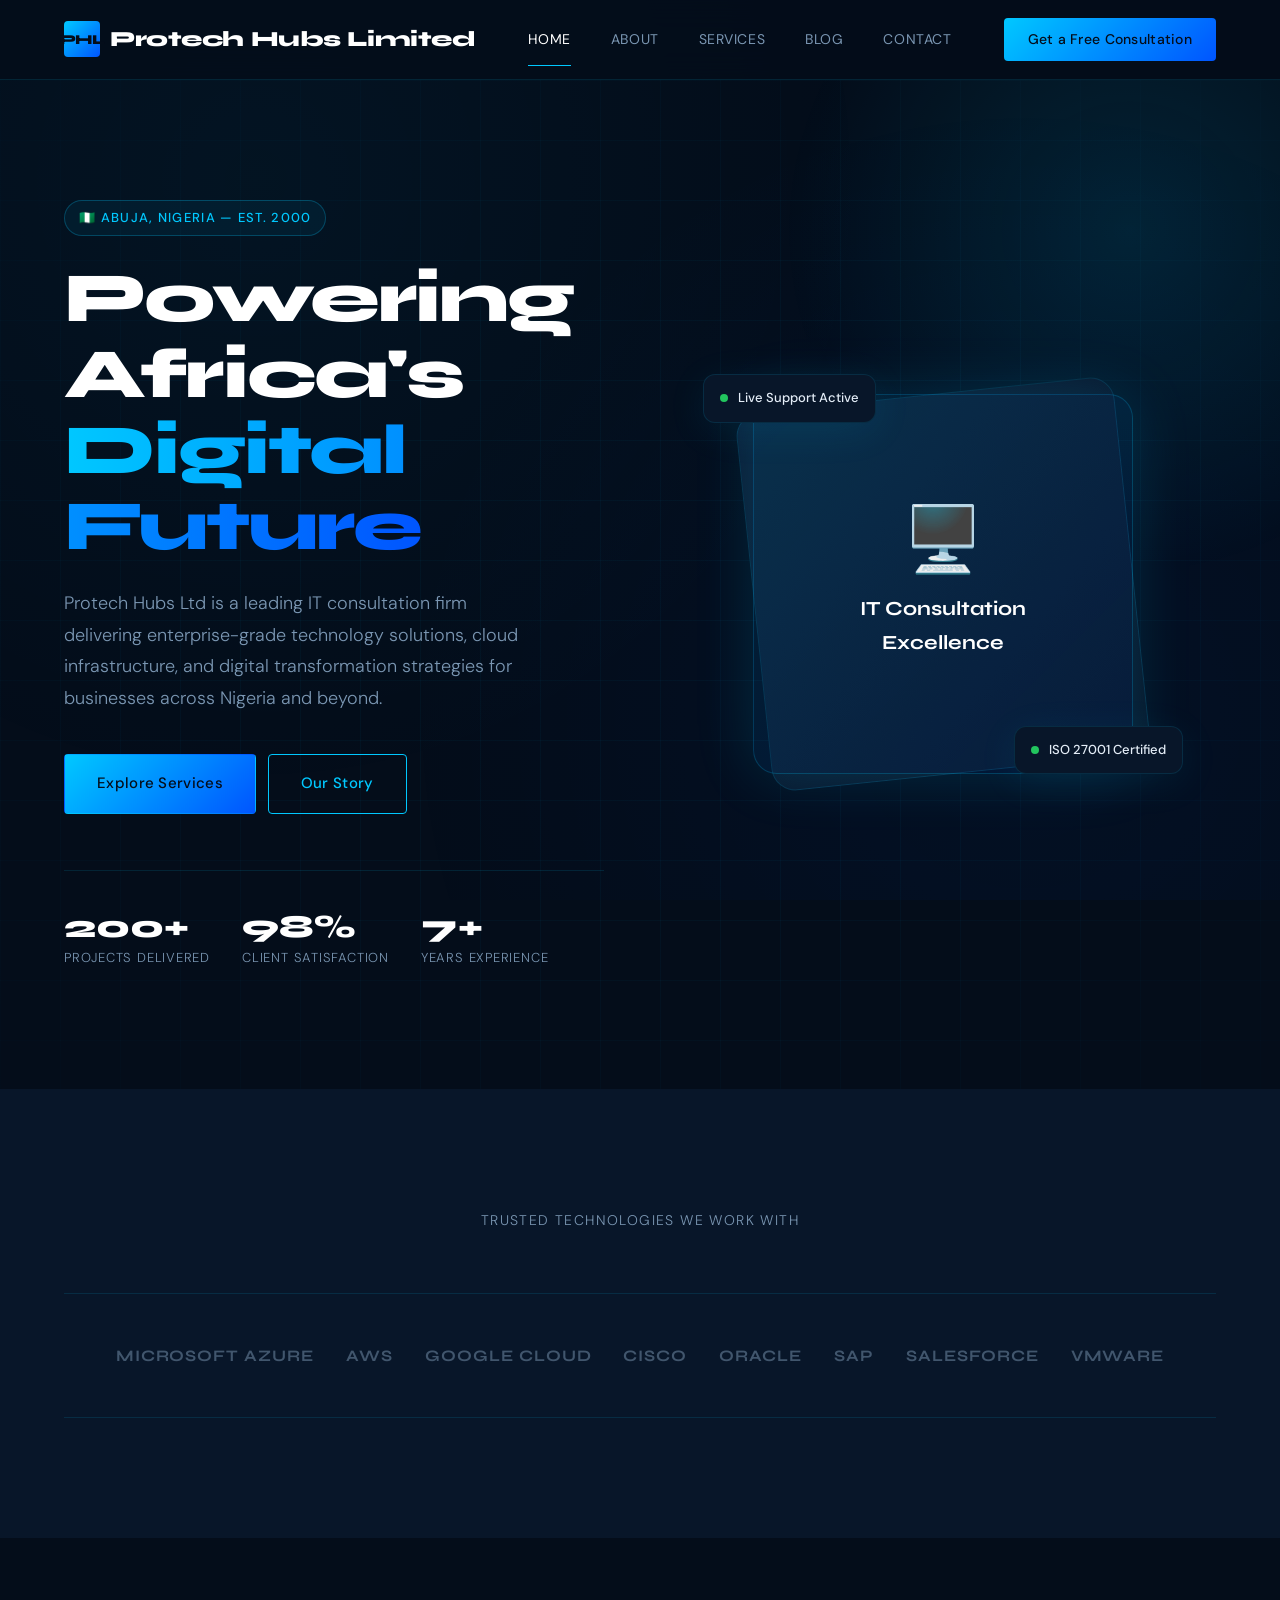
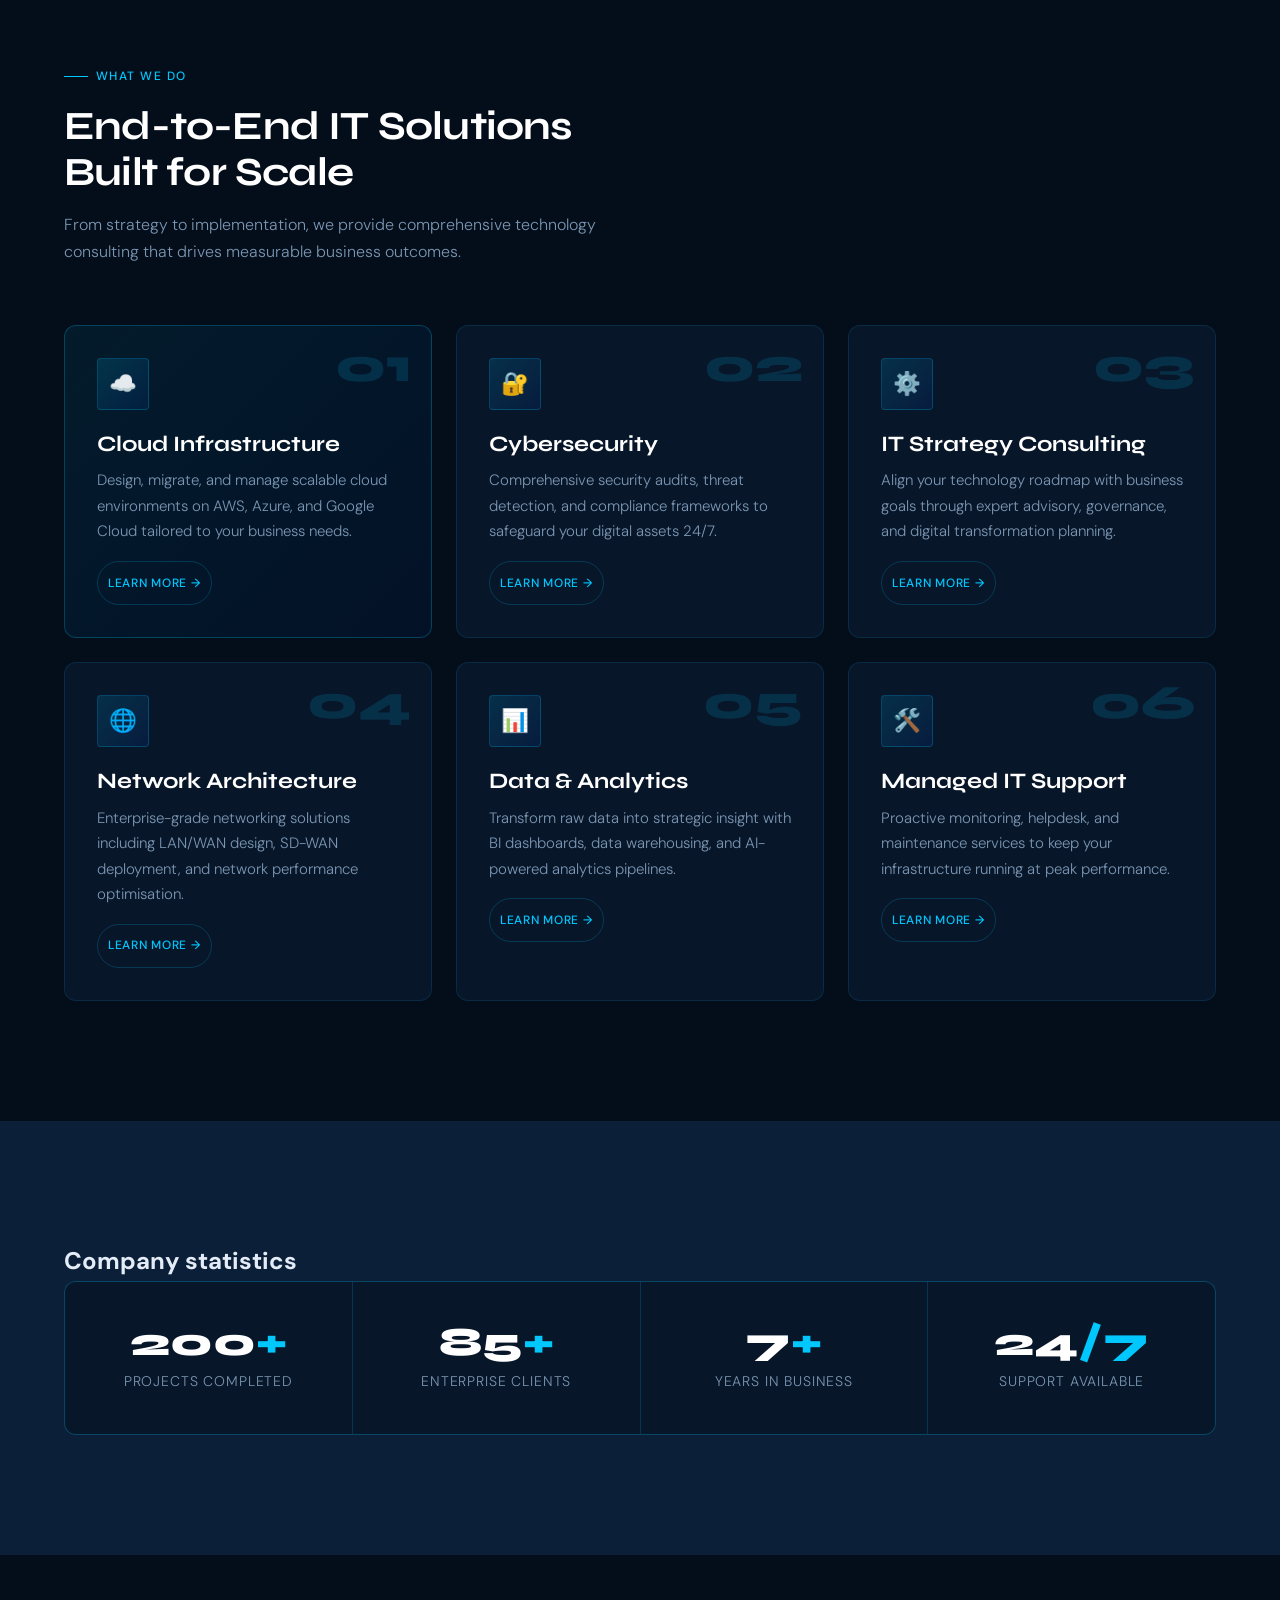
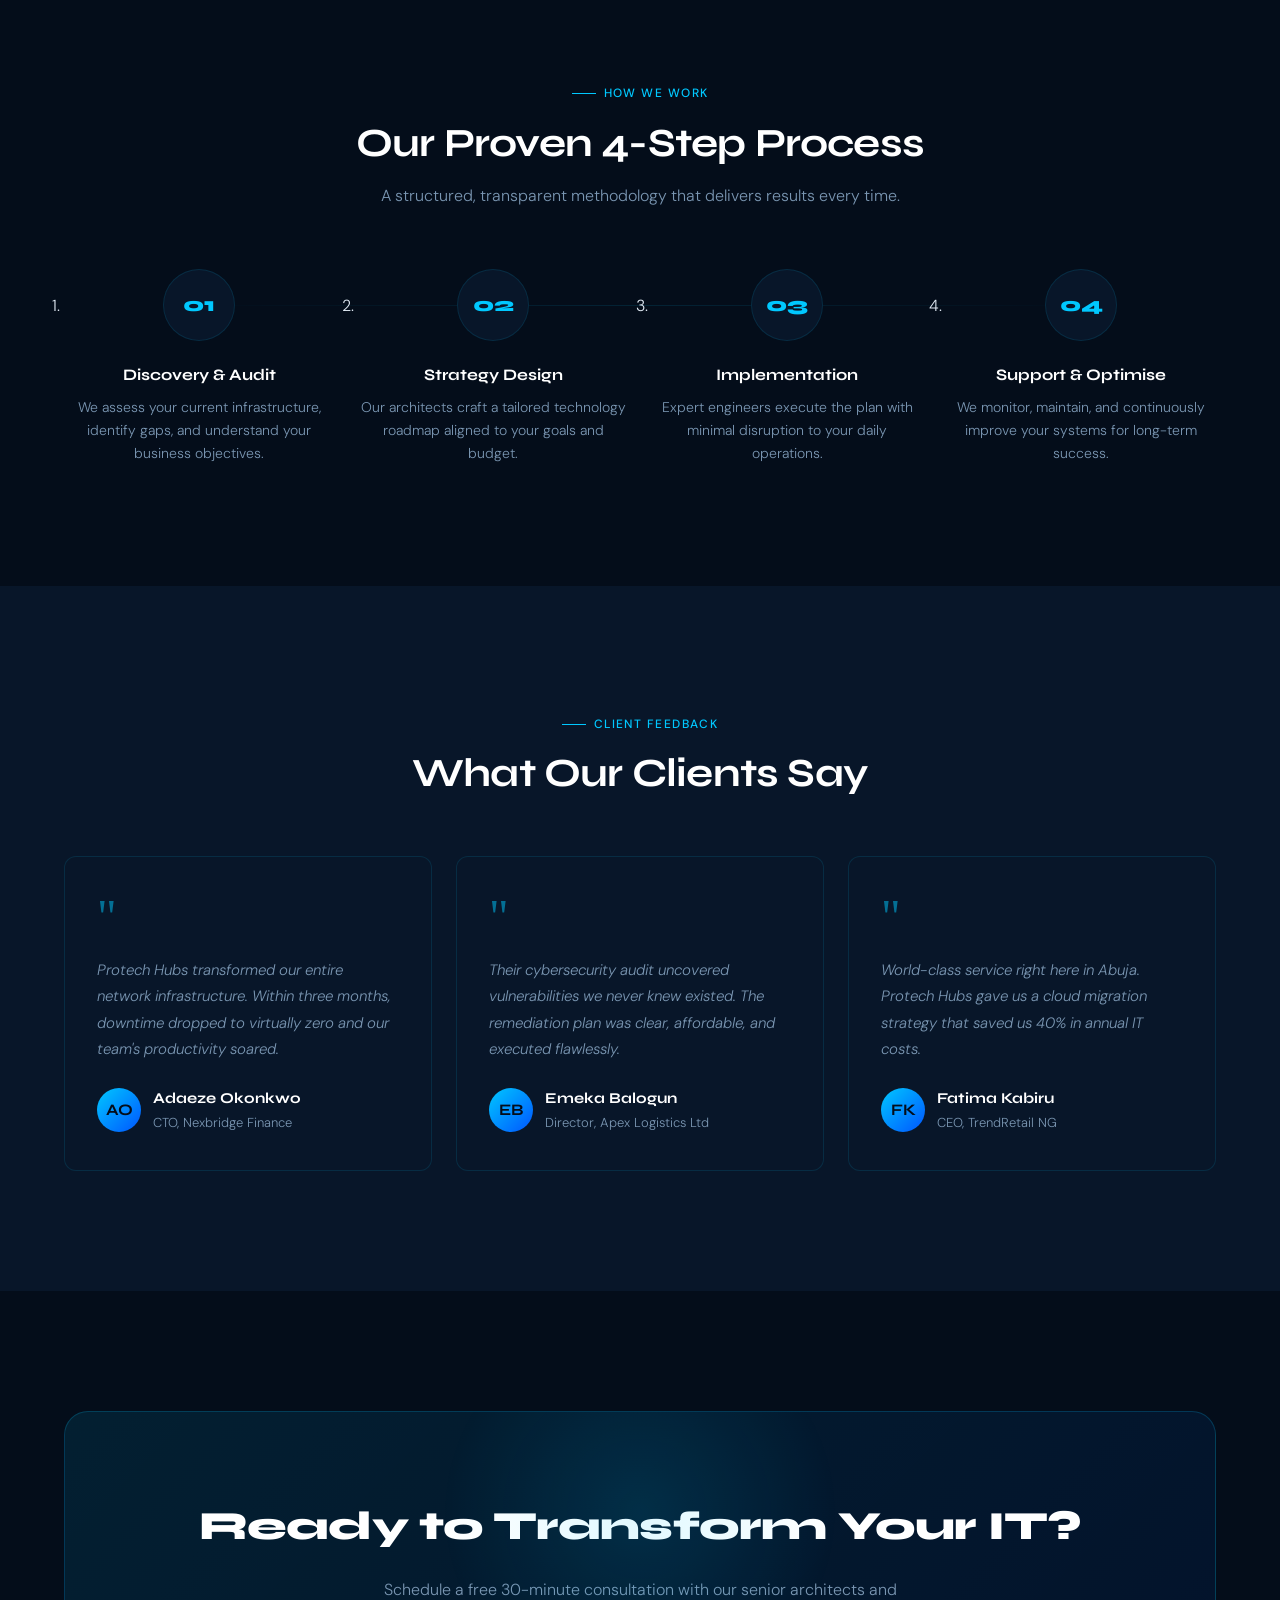
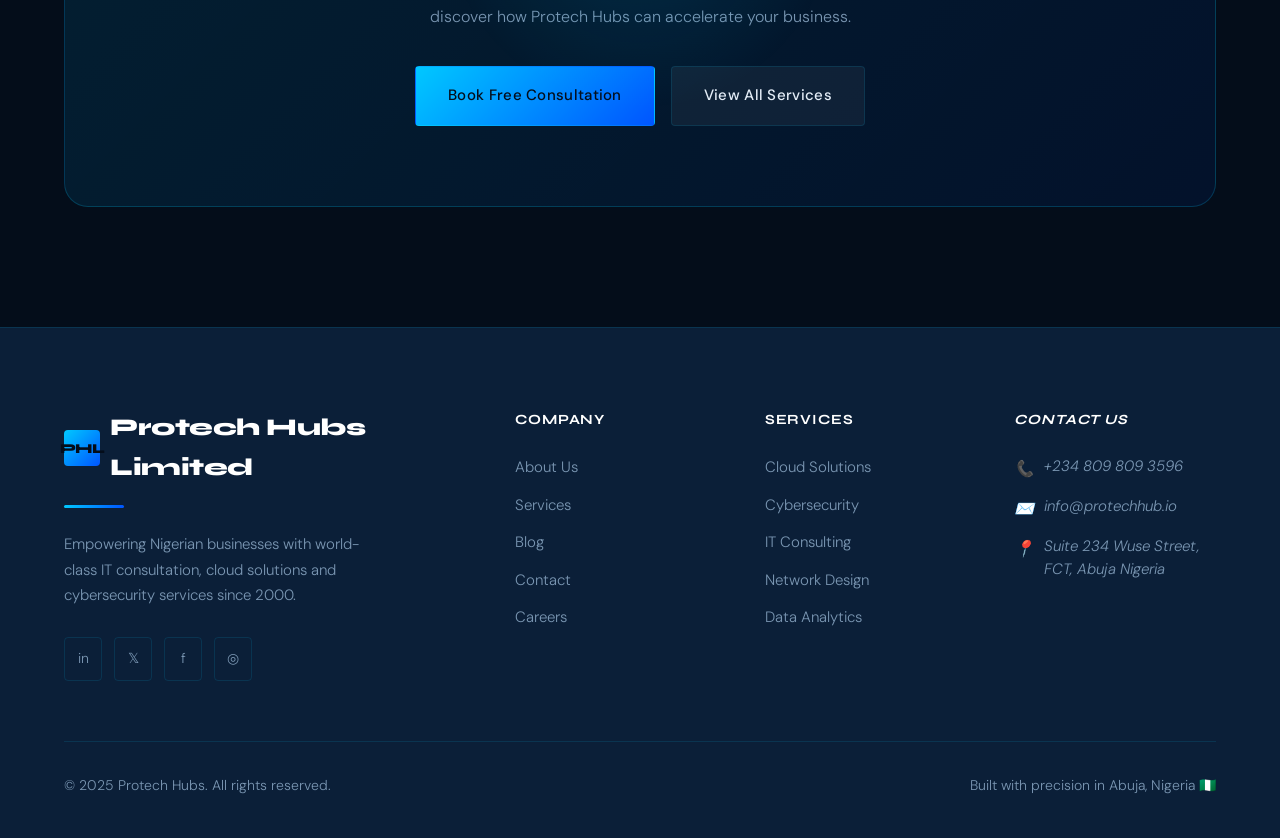
==== commit 8bd86b9a: "Refine comments and update footer branding Updated comments and footer branding in index.html." ====
--- a/index.html
+++ b/index.html
@@ -2,7 +2,7 @@
 <html lang="en">
   <head>
     <meta charset="UTF-8" />
-    <!-- PROJECT 2: viewport meta tag — THE key to responsive design (slide p.7) -->
+    <!-- PROJECT 2: viewport meta tag — THE key to responsive design-->
     <meta name="viewport" content="width=device-width, initial-scale=1" />
     <title>Protech Hubs Limited — IT Consultation | Abuja, Nigeria</title>
     <meta
@@ -54,7 +54,7 @@
           >Get a Free Consultation</a
         >
 
-        <!-- PROJECT 2: Hamburger button — triggers Popover API (slide p.14) -->
+        <!-- PROJECT 2: Hamburger button — triggers Popover API  -->
         <!-- popovertarget links this button to the popover panel by id -->
         <button
           class="nav-hamburger"
@@ -530,13 +530,13 @@
           <div class="footer-grid">
             <div>
               <div class="footer-brand-logo">
-                <span class="nav-logo-mark" aria-hidden="true">PH</span>
-                Protech Hubs
+                <span class="nav-logo-mark" aria-hidden="true">PHL</span>
+                Protech Hubs Limited
               </div>
               <div class="footer-accent-bar" aria-hidden="true"></div>
               <p class="footer-brand-tagline">
                 Empowering Nigerian businesses with world-class IT consultation,
-                cloud solutions, and cybersecurity services since 2000.
+                cloud solutions and cybersecurity services since 2000.
               </p>
               <div class="footer-socials" aria-label="Social media links">
                 <a href="#" class="footer-social-link" aria-label="LinkedIn"
--- a/asset/css/style.css
+++ b/asset/css/style.css
@@ -122,7 +122,7 @@
   align-items: center;
 }
 
-.nav__inner {
+.nav-inner {
   display: flex;
   align-items: center;
   justify-content: space-between;
@@ -132,7 +132,7 @@
   padding-inline: 24px;
 }
 
-.nav__logo {
+.nav-logo {
   display: flex;
   align-items: center;
   gap: 10px;
@@ -143,7 +143,7 @@
   letter-spacing: -0.02em;
 }
 
-.nav__logo-mark {
+.nav-logo-mark {
   width: 36px;
   height: 36px;
   background: linear-gradient(135deg, var(--clr-accent), var(--clr-accent-2));
@@ -157,13 +157,13 @@
   flex-shrink: 0;
 }
 
-.nav__links {
+.nav-links {
   display: flex;
   align-items: center;
   gap: 40px;
 }
 
-.nav__link {
+.nav-link {
   font-family: var(--font-body);
   font-size: 0.875rem;
   font-weight: 400;
@@ -174,7 +174,7 @@
   position: relative;
 }
 
-.nav__link::after {
+.nav-link::after {
   content: "";
   position: absolute;
   bottom: -4px;
@@ -185,17 +185,17 @@
   transition: width var(--transition);
 }
 
-.nav__link:hover,
-.nav__link--active {
+.nav-link:hover,
+.nav-link--active {
   color: var(--clr-white);
 }
 
-.nav__link:hover::after,
-.nav__link--active::after {
+.nav-link:hover::after,
+.nav-link--active::after {
   width: 100%;
 }
 
-.nav__cta {
+.nav-cta {
   font-family: var(--font-body);
   font-size: 0.875rem;
   font-weight: 500;
@@ -211,13 +211,13 @@
   letter-spacing: 0.02em;
 }
 
-.nav__cta:hover {
+.nav-cta:hover {
   opacity: 0.88;
   transform: translateY(-1px);
 }
 
 /* ── Mobile Hamburger ─────────────────────────────────────── */
-.nav__hamburger {
+.nav-hamburger {
   display: none;
   flex-direction: column;
   gap: 5px;
@@ -227,7 +227,7 @@
   padding: 4px;
 }
 
-.nav__hamburger-line {
+.nav-hamburger-line {
   width: 24px;
   height: 2px;
   background: var(--clr-text);
@@ -313,7 +313,7 @@
   background: var(--clr-surface-2);
 }
 
-.section__label {
+.section-label {
   display: inline-flex;
   align-items: center;
   gap: 8px;
@@ -326,7 +326,7 @@
   margin-bottom: 16px;
 }
 
-.section__label::before {
+.section-label::before {
   content: "";
   display: block;
   width: 24px;
@@ -334,7 +334,7 @@
   background: var(--clr-accent);
 }
 
-.section__title {
+.section-title {
   font-family: var(--font-display);
   font-size: clamp(2rem, 4vw, 3rem);
   font-weight: 700;
@@ -344,26 +344,26 @@
   margin-bottom: 16px;
 }
 
-.section__subtitle {
+.section-subtitle {
   font-size: 1.0625rem;
   color: var(--clr-muted);
   max-width: 560px;
   line-height: 1.7;
 }
 
-.section__header {
+.section-header {
   margin-bottom: 60px;
 }
 
-.section__header--center {
+.section-header--center {
   text-align: center;
 }
 
-.section__header--center .section__label {
+.section-header--center .section-label {
   justify-content: center;
 }
 
-.section__header--center .section__subtitle {
+.section-header--center .section-subtitle {
   margin-inline: auto;
 }
 
@@ -380,7 +380,7 @@
   overflow: hidden;
 }
 
-.hero__bg-grid {
+.hero-bg-grid {
   position: absolute;
   inset: 0;
   background-image:
@@ -394,7 +394,7 @@
   );
 }
 
-.hero__glow {
+.hero-glow {
   position: absolute;
   top: -200px;
   right: -200px;
@@ -408,7 +408,7 @@
   pointer-events: none;
 }
 
-.hero__content {
+.hero-content {
   position: relative;
   z-index: 2;
   display: grid;
@@ -421,11 +421,11 @@
   width: 100%;
 }
 
-.hero__text {
+.hero-text {
   max-width: 580px;
 }
 
-.hero__eyebrow {
+.hero-eyebrow {
   display: inline-flex;
   align-items: center;
   gap: 8px;
@@ -441,7 +441,7 @@
   background: rgba(0, 200, 255, 0.06);
 }
 
-.hero__title {
+.hero-title {
   font-family: var(--font-display);
   font-size: clamp(2.5rem, 5.5vw, 4.5rem);
   font-weight: 800;
@@ -451,14 +451,14 @@
   margin-bottom: 24px;
 }
 
-.hero__title-accent {
+.hero-title-accent {
   background: linear-gradient(90deg, var(--clr-accent), var(--clr-accent-2));
   -webkit-background-clip: text;
   -webkit-text-fill-color: transparent;
   background-clip: text;
 }
 
-.hero__description {
+.hero-description {
   font-size: 1.125rem;
   color: var(--clr-muted);
   line-height: 1.75;
@@ -466,14 +466,14 @@
   max-width: 480px;
 }
 
-.hero__actions {
+.hero-actions {
   display: flex;
   align-items: center;
   gap: 16px;
   flex-wrap: wrap;
 }
 
-.hero__stats {
+.hero-stats {
   display: flex;
   gap: 40px;
   margin-top: 56px;
@@ -481,7 +481,7 @@
   border-top: 1px solid var(--clr-border);
 }
 
-.hero__stat-value {
+.hero-stat-value {
   font-family: var(--font-display);
   font-size: 2rem;
   font-weight: 800;
@@ -489,7 +489,7 @@
   line-height: 1;
 }
 
-.hero__stat-label {
+.hero-stat-label {
   font-size: 0.8125rem;
   color: var(--clr-muted);
   margin-top: 4px;
@@ -497,20 +497,20 @@
   letter-spacing: 0.06em;
 }
 
-.hero__visual {
+.hero-visual {
   position: relative;
   display: flex;
   justify-content: center;
   align-items: center;
 }
 
-.hero__card-stack {
+.hero-card-stack {
   position: relative;
   width: 480px;
   height: 480px;
 }
 
-.hero__card-bg {
+.hero-card-bg {
   position: absolute;
   width: 380px;
   height: 380px;
@@ -522,7 +522,7 @@
   transform: translate(-50%, -50%) rotate(-6deg);
 }
 
-.hero__card-main {
+.hero-card-main {
   position: absolute;
   width: 380px;
   height: 380px;
@@ -544,12 +544,12 @@
   box-shadow: var(--shadow-glow);
 }
 
-.hero__card-icon {
+.hero-card-icon {
   font-size: 4rem;
   line-height: 1;
 }
 
-.hero__card-label {
+.hero-card-label {
   font-family: var(--font-display);
   font-size: 1.25rem;
   font-weight: 700;
@@ -557,7 +557,7 @@
   text-align: center;
 }
 
-.hero__floating-badge {
+.hero-floating-badge {
   position: absolute;
   background: var(--clr-surface);
   border: 1px solid var(--clr-border);
@@ -573,19 +573,19 @@
   white-space: nowrap;
 }
 
-.hero__floating-badge--tl {
+.hero-floating-badge--tl {
   top: 30px;
   left: 0;
   animation: floatY 4s ease-in-out infinite;
 }
 
-.hero__floating-badge--br {
+.hero-floating-badge--br {
   bottom: 50px;
   right: 0;
   animation: floatY 4s ease-in-out infinite 2s;
 }
 
-.hero__badge-dot {
+.hero-badge-dot {
   width: 8px;
   height: 8px;
   border-radius: 50%;
@@ -677,7 +677,7 @@
   border-color: rgba(0, 200, 255, 0.25);
 }
 
-.card__icon {
+.card-icon {
   width: 52px;
   height: 52px;
   border-radius: var(--radius-sm);
@@ -694,7 +694,7 @@
   margin-bottom: 20px;
 }
 
-.card__title {
+.card-title {
   font-family: var(--font-display);
   font-size: 1.1875rem;
   font-weight: 700;
@@ -703,13 +703,13 @@
   line-height: 1.3;
 }
 
-.card__text {
+.card-text {
   font-size: 0.9375rem;
   color: var(--clr-muted);
   line-height: 1.7;
 }
 
-.card__tag {
+.card-tag {
   display: inline-block;
   margin-top: 16px;
   font-size: 0.75rem;
@@ -722,7 +722,7 @@
   border-radius: 100px;
 }
 
-.card__number {
+.card-number {
   font-family: var(--font-display);
   font-size: 3rem;
   font-weight: 800;
@@ -744,14 +744,14 @@
   position: relative;
 }
 
-.footer__grid {
+.footer-grid {
   display: grid;
   grid-template-columns: 2fr 1fr 1fr 1fr;
   gap: 48px;
   margin-bottom: 60px;
 }
 
-.footer__brand-logo {
+.footer-brand-logo {
   font-family: var(--font-display);
   font-size: 1.5rem;
   font-weight: 800;
@@ -763,7 +763,7 @@
   gap: 10px;
 }
 
-.footer__brand-tagline {
+.footer-brand-tagline {
   font-size: 0.9375rem;
   color: var(--clr-muted);
   line-height: 1.7;
@@ -771,12 +771,12 @@
   max-width: 300px;
 }
 
-.footer__socials {
+.footer-socials {
   display: flex;
   gap: 12px;
 }
 
-.footer__social-link {
+.footer-social-link {
   width: 38px;
   height: 38px;
   border-radius: var(--radius-sm);
@@ -789,13 +789,13 @@
   transition: all var(--transition);
 }
 
-.footer__social-link:hover {
+.footer-social-link:hover {
   border-color: var(--clr-accent);
   color: var(--clr-accent);
   background: rgba(0, 200, 255, 0.06);
 }
 
-.footer__col-title {
+.footer-col-title {
   font-family: var(--font-display);
   font-size: 0.875rem;
   font-weight: 700;
@@ -805,23 +805,23 @@
   margin-bottom: 24px;
 }
 
-.footer__links {
+.footer-links {
   display: flex;
   flex-direction: column;
   gap: 12px;
 }
 
-.footer__link {
+.footer-link {
   font-size: 0.9375rem;
   color: var(--clr-muted);
   transition: color var(--transition);
 }
 
-.footer__link:hover {
+.footer-link:hover {
   color: var(--clr-accent);
 }
 
-.footer__contact-item {
+.footer-contact-item {
   display: flex;
   align-items: flex-start;
   gap: 10px;
@@ -831,13 +831,13 @@
   line-height: 1.5;
 }
 
-.footer__contact-icon {
+.footer-contact-icon {
   font-size: 1rem;
   flex-shrink: 0;
   margin-top: 2px;
 }
 
-.footer__bottom {
+.footer-bottom {
   display: flex;
   align-items: center;
   justify-content: space-between;
@@ -847,7 +847,7 @@
   color: var(--clr-muted);
 }
 
-.footer__accent-bar {
+.footer-accent-bar {
   width: 60px;
   height: 3px;
   background: linear-gradient(90deg, var(--clr-accent), var(--clr-accent-2));
@@ -868,7 +868,7 @@
   background: var(--clr-surface);
 }
 
-.page-hero__bg {
+.page-hero-bg {
   position: absolute;
   inset: 0;
   background-image:
@@ -877,12 +877,12 @@
   background-size: 40px 40px;
 }
 
-.page-hero__content {
+.page-hero-content {
   position: relative;
   z-index: 2;
 }
 
-.page-hero__breadcrumb {
+.page-hero-breadcrumb {
   display: flex;
   align-items: center;
   gap: 8px;
@@ -891,11 +891,11 @@
   margin-bottom: 20px;
 }
 
-.page-hero__breadcrumb-sep {
+.page-hero-breadcrumb-sep {
   color: var(--clr-border);
 }
 
-.page-hero__title {
+.page-hero-title {
   font-family: var(--font-display);
   font-size: clamp(2.5rem, 5vw, 4rem);
   font-weight: 800;
@@ -905,7 +905,7 @@
   margin-bottom: 20px;
 }
 
-.page-hero__subtitle {
+.page-hero-subtitle {
   font-size: 1.125rem;
   color: var(--clr-muted);
   max-width: 560px;
@@ -947,13 +947,13 @@
   transform: scaleX(1);
 }
 
-.service-card__icon {
+.service-card-icon {
   font-size: 2.5rem;
   margin-bottom: 24px;
   display: block;
 }
 
-.service-card__title {
+.service-card-title {
   font-family: var(--font-display);
   font-size: 1.375rem;
   font-weight: 700;
@@ -961,20 +961,20 @@
   margin-bottom: 12px;
 }
 
-.service-card__text {
+.service-card-text {
   font-size: 0.9375rem;
   color: var(--clr-muted);
   line-height: 1.75;
   margin-bottom: 24px;
 }
 
-.service-card__features {
+.service-card-features {
   display: flex;
   flex-direction: column;
   gap: 8px;
 }
 
-.service-card__feature {
+.service-card-feature {
   display: flex;
   align-items: center;
   gap: 8px;
@@ -982,7 +982,7 @@
   color: var(--clr-text);
 }
 
-.service-card__feature::before {
+.service-card-feature::before {
   content: "→";
   color: var(--clr-accent);
   font-size: 0.75rem;
@@ -1012,7 +1012,7 @@
   height: 500px;
 }
 
-.about-visual__main {
+.about-visual-main {
   width: 100%;
   height: 400px;
   border-radius: var(--radius-lg);
@@ -1028,7 +1028,7 @@
   right: 0;
 }
 
-.about-visual__badge {
+.about-visual-badge {
   position: absolute;
   bottom: 0;
   right: -20px;
@@ -1039,13 +1039,13 @@
   font-family: var(--font-display);
 }
 
-.about-visual__badge-value {
+.about-visual-badge-value {
   font-size: 2rem;
   font-weight: 800;
   line-height: 1;
 }
 
-.about-visual__badge-label {
+.about-visual-badge-label {
   font-size: 0.8125rem;
   font-weight: 500;
   opacity: 0.8;
@@ -1059,13 +1059,13 @@
   margin-top: 32px;
 }
 
-.about-list__item {
+.about-list-item {
   display: flex;
   gap: 16px;
   align-items: flex-start;
 }
 
-.about-list__dot {
+.about-list-dot {
   width: 20px;
   height: 20px;
   border-radius: 50%;
@@ -1080,13 +1080,13 @@
   font-weight: 700;
 }
 
-.about-list__text {
+.about-list-text {
   font-size: 0.9375rem;
   color: var(--clr-muted);
   line-height: 1.65;
 }
 
-.about-list__text strong {
+.about-list-text strong {
   color: var(--clr-white);
   font-weight: 500;
 }
@@ -1105,7 +1105,7 @@
   border-color: rgba(0, 200, 255, 0.22);
 }
 
-.team-card__avatar {
+.team-card-avatar {
   width: 80px;
   height: 80px;
   border-radius: 50%;
@@ -1120,7 +1120,7 @@
   margin: 0 auto 16px;
 }
 
-.team-card__name {
+.team-card-name {
   font-family: var(--font-display);
   font-size: 1.125rem;
   font-weight: 700;
@@ -1128,14 +1128,14 @@
   margin-bottom: 4px;
 }
 
-.team-card__role {
+.team-card-role {
   font-size: 0.875rem;
   color: var(--clr-accent);
   font-weight: 500;
   margin-bottom: 12px;
 }
 
-.team-card__bio {
+.team-card-bio {
   font-size: 0.875rem;
   color: var(--clr-muted);
   line-height: 1.65;
@@ -1158,7 +1158,7 @@
   border-color: rgba(0, 200, 255, 0.2);
 }
 
-.blog-card__image {
+.blog-card-image {
   width: 100%;
   height: 200px;
   background: linear-gradient(
@@ -1172,18 +1172,18 @@
   font-size: 3rem;
 }
 
-.blog-card__body {
+.blog-card-body {
   padding: 28px;
 }
 
-.blog-card__meta {
+.blog-card-meta {
   display: flex;
   align-items: center;
   gap: 16px;
   margin-bottom: 12px;
 }
 
-.blog-card__category {
+.blog-card-category {
   font-size: 0.75rem;
   font-weight: 500;
   letter-spacing: 0.08em;
@@ -1194,12 +1194,12 @@
   border-radius: 100px;
 }
 
-.blog-card__date {
+.blog-card-date {
   font-size: 0.8125rem;
   color: var(--clr-muted);
 }
 
-.blog-card__title {
+.blog-card-title {
   font-family: var(--font-display);
   font-size: 1.1875rem;
   font-weight: 700;
@@ -1209,18 +1209,18 @@
   transition: color var(--transition);
 }
 
-.blog-card:hover .blog-card__title {
+.blog-card:hover .blog-card-title {
   color: var(--clr-accent);
 }
 
-.blog-card__excerpt {
+.blog-card-excerpt {
   font-size: 0.9375rem;
   color: var(--clr-muted);
   line-height: 1.7;
   margin-bottom: 20px;
 }
 
-.blog-card__read-more {
+.blog-card-read-more {
   display: inline-flex;
   align-items: center;
   gap: 6px;
@@ -1230,7 +1230,7 @@
   transition: gap var(--transition);
 }
 
-.blog-card:hover .blog-card__read-more {
+.blog-card:hover .blog-card-read-more {
   gap: 10px;
 }
 
@@ -1244,7 +1244,7 @@
   align-items: start;
 }
 
-.contact-info__item {
+.contact-info-item {
   display: flex;
   gap: 16px;
   align-items: flex-start;
@@ -1252,11 +1252,11 @@
   border-bottom: 1px solid var(--clr-border);
 }
 
-.contact-info__item:first-child {
+.contact-info-item:first-child {
   padding-top: 0;
 }
 
-.contact-info__icon-wrap {
+.contact-info-icon-wrap {
   width: 48px;
   height: 48px;
   border-radius: var(--radius-sm);
@@ -1273,7 +1273,7 @@
   flex-shrink: 0;
 }
 
-.contact-info__label {
+.contact-info-label {
   font-size: 0.8125rem;
   font-weight: 500;
   letter-spacing: 0.08em;
@@ -1282,7 +1282,7 @@
   margin-bottom: 4px;
 }
 
-.contact-info__value {
+.contact-info-value {
   font-size: 1rem;
   color: var(--clr-white);
   font-weight: 400;
@@ -1361,7 +1361,7 @@
   position: relative;
 }
 
-.testimonial-card__quote {
+.testimonial-card-quote {
   font-size: 3rem;
   color: var(--clr-accent);
   line-height: 1;
@@ -1370,7 +1370,7 @@
   opacity: 0.5;
 }
 
-.testimonial-card__text {
+.testimonial-card-text {
   font-size: 0.9375rem;
   color: var(--clr-muted);
   line-height: 1.75;
@@ -1378,13 +1378,13 @@
   margin-bottom: 24px;
 }
 
-.testimonial-card__author {
+.testimonial-card-author {
   display: flex;
   align-items: center;
   gap: 12px;
 }
 
-.testimonial-card__avatar {
+.testimonial-card-avatar {
   width: 44px;
   height: 44px;
   border-radius: 50%;
@@ -1399,14 +1399,14 @@
   flex-shrink: 0;
 }
 
-.testimonial-card__name {
+.testimonial-card-name {
   font-family: var(--font-display);
   font-size: 0.9375rem;
   font-weight: 700;
   color: var(--clr-white);
 }
 
-.testimonial-card__company {
+.testimonial-card-company {
   font-size: 0.8125rem;
   color: var(--clr-muted);
 }
@@ -1440,7 +1440,7 @@
   pointer-events: none;
 }
 
-.cta-banner__title {
+.cta-banner-title {
   font-family: var(--font-display);
   font-size: clamp(1.75rem, 3.5vw, 2.75rem);
   font-weight: 800;
@@ -1449,7 +1449,7 @@
   margin-bottom: 16px;
 }
 
-.cta-banner__text {
+.cta-banner-text {
   font-size: 1.0625rem;
   color: var(--clr-muted);
   max-width: 520px;
@@ -1457,7 +1457,7 @@
   line-height: 1.7;
 }
 
-.cta-banner__actions {
+.cta-banner-actions {
   display: flex;
   justify-content: center;
   gap: 16px;
@@ -1496,7 +1496,7 @@
   z-index: 1;
 }
 
-.process-step__number {
+.process-step-number {
   width: 72px;
   height: 72px;
   border-radius: 50%;
@@ -1512,7 +1512,7 @@
   margin: 0 auto 20px;
 }
 
-.process-step__title {
+.process-step-title {
   font-family: var(--font-display);
   font-size: 1rem;
   font-weight: 700;
@@ -1520,7 +1520,7 @@
   margin-bottom: 8px;
 }
 
-.process-step__text {
+.process-step-text {
   font-size: 0.875rem;
   color: var(--clr-muted);
   line-height: 1.65;
@@ -1540,7 +1540,7 @@
   border-bottom: 1px solid var(--clr-border);
 }
 
-.tech-strip__item {
+.tech-strip-item {
   font-family: var(--font-display);
   font-size: 1rem;
   font-weight: 700;
@@ -1550,7 +1550,7 @@
   transition: color var(--transition);
 }
 
-.tech-strip__item:hover {
+.tech-strip-item:hover {
   color: var(--clr-muted);
 }
 
@@ -1563,7 +1563,7 @@
   gap: 12px;
 }
 
-.accordion__item {
+.accordion-item {
   background: var(--clr-surface);
   border: 1px solid var(--clr-border);
   border-radius: var(--radius-md);
@@ -1571,11 +1571,11 @@
   transition: border-color var(--transition);
 }
 
-.accordion__item:hover {
+.accordion-item:hover {
   border-color: rgba(0, 200, 255, 0.2);
 }
 
-.accordion__header {
+.accordion-header {
   display: flex;
   align-items: center;
   justify-content: space-between;
@@ -1584,14 +1584,14 @@
   gap: 16px;
 }
 
-.accordion__question {
+.accordion-question {
   font-family: var(--font-display);
   font-size: 1rem;
   font-weight: 600;
   color: var(--clr-white);
 }
 
-.accordion__toggle {
+.accordion-toggle {
   width: 28px;
   height: 28px;
   border-radius: 50%;
@@ -1605,7 +1605,7 @@
   transition: transform var(--transition);
 }
 
-.accordion__answer {
+.accordion-answer {
   padding: 0 28px 24px;
   font-size: 0.9375rem;
   color: var(--clr-muted);
@@ -1625,13 +1625,13 @@
   border: 1px solid var(--clr-border);
 }
 
-.stats-bar__item {
+.stats-bar-item {
   background: var(--clr-surface);
   padding: 40px 32px;
   text-align: center;
 }
 
-.stats-bar__value {
+.stats-bar-value {
   font-family: var(--font-display);
   font-size: 2.5rem;
   font-weight: 800;
@@ -1640,7 +1640,7 @@
   margin-bottom: 8px;
 }
 
-.stats-bar__label {
+.stats-bar-label {
   font-size: 0.875rem;
   color: var(--clr-muted);
   text-transform: uppercase;
@@ -1668,7 +1668,7 @@
   position: relative;
 }
 
-.pricing-card__badge {
+.pricing-card-badge {
   position: absolute;
   top: -13px;
   left: 50%;
@@ -1684,7 +1684,7 @@
   white-space: nowrap;
 }
 
-.pricing-card__plan {
+.pricing-card-plan {
   font-size: 0.8125rem;
   font-weight: 500;
   letter-spacing: 0.1em;
@@ -1693,7 +1693,7 @@
   margin-bottom: 8px;
 }
 
-.pricing-card__price {
+.pricing-card-price {
   font-family: var(--font-display);
   font-size: 3rem;
   font-weight: 800;
@@ -1702,26 +1702,26 @@
   margin-bottom: 4px;
 }
 
-.pricing-card__price-note {
+.pricing-card-price-note {
   font-size: 0.875rem;
   color: var(--clr-muted);
   margin-bottom: 28px;
 }
 
-.pricing-card__divider {
+.pricing-card-divider {
   height: 1px;
   background: var(--clr-border);
   margin-bottom: 28px;
 }
 
-.pricing-card__features {
+.pricing-card-features {
   display: flex;
   flex-direction: column;
   gap: 12px;
   margin-bottom: 32px;
 }
 
-.pricing-card__feature {
+.pricing-card-feature {
   display: flex;
   align-items: center;
   gap: 10px;
@@ -1729,7 +1729,7 @@
   color: var(--clr-text);
 }
 
-.pricing-card__feature-check {
+.pricing-card-feature-check {
   color: var(--clr-accent);
   font-size: 0.875rem;
   flex-shrink: 0;
@@ -1754,7 +1754,7 @@
   font-size: 0.9375rem;
 }
 
-.map-block__icon {
+.map-block-icon {
   font-size: 3rem;
   opacity: 0.4;
 }
@@ -1826,17 +1826,17 @@
    RESPONSIVE — Mobile First adjustments
    ============================================================ */
 @media (max-width: 1024px) {
-  .hero__content {
+  .hero-content {
     grid-template-columns: 1fr;
     gap: 60px;
   }
-  .hero__card-stack {
+  .hero-card-stack {
     width: 100%;
     max-width: 400px;
     height: 400px;
     margin: 0 auto;
   }
-  .footer__grid {
+  .footer-grid {
     grid-template-columns: 1fr 1fr;
     gap: 40px;
   }
@@ -1871,17 +1871,17 @@
     --nav-height: 70px;
   }
 
-  .nav__links {
+  .nav-links {
     display: none;
   }
-  .nav__cta {
+  .nav-cta {
     display: none;
   }
-  .nav__hamburger {
+  .nav-hamburger {
     display: flex;
   }
 
-  .hero__stats {
+  .hero-stats {
     flex-direction: column;
     gap: 24px;
   }
@@ -1891,10 +1891,10 @@
   .grid--2 {
     grid-template-columns: 1fr;
   }
-  .footer__grid {
+  .footer-grid {
     grid-template-columns: 1fr;
   }
-  .footer__bottom {
+  .footer-bottom {
     flex-direction: column;
     gap: 12px;
     text-align: center;
@@ -1911,23 +1911,23 @@
   .stats-bar {
     grid-template-columns: 1fr 1fr;
   }
-  .hero__floating-badge {
+  .hero-floating-badge {
     display: none;
   }
   .about-visual {
     height: 300px;
   }
-  .about-visual__badge {
+  .about-visual-badge {
     right: 0;
   }
-  .pricing-card--popular .pricing-card__badge {
+  .pricing-card--popular .pricing-card-badge {
     white-space: normal;
     text-align: center;
   }
 }
 
 @media (max-width: 480px) {
-  .hero__actions {
+  .hero-actions {
     flex-direction: column;
     align-items: flex-start;
   }
@@ -1974,7 +1974,7 @@
    9. ✅ WCAG zoom-safe (no user-scalable=no in HTML)
    10.✅ Container-query-ready component classes
 
-   BREAKPOINT SCALE (from Project 2 slide p.9):
+   BREAKPOINT SCALE :
      --bp-xs :   0px      Mobile Core (Base CSS)
      --bp-sm :   480px    Small mobile landscape
      --bp-md :   768px    Tablet (Layout Enhancements)
@@ -1998,11 +1998,11 @@
   --space-xl: clamp(2.5rem, 5vw, 5rem); /* 40–80px  */
   --space-2xl: clamp(4rem, 8vw, 7.5rem); /* 64–120px */
 
-  /* ── Fluid section padding (Project 2: fluid, not fixed) ── */
+  /* ── Fluid section padding (fluid, not fixed) ── */
   --section-pad-fluid: clamp(4rem, 8vw, 7.5rem) 0;
 
   /* ── Fluid type scale — clamp(min, ideal-vw, max) ── */
-  /* font-size: clamp(1rem, 2.5vw, 2rem)  ← P2 slide p.13 */
+  /* font-size: clamp(1rem, 2.5vw, 2rem)  ←  */
   --fs-xs: clamp(0.75rem, 1.2vw, 0.875rem); /* 12–14px  */
   --fs-sm: clamp(0.8125rem, 1.4vw, 0.9375rem); /* 13–15px  */
   --fs-base: clamp(0.9375rem, 1.6vw, 1rem); /* 15–16px  */
@@ -2013,7 +2013,7 @@
   --fs-3xl: clamp(2rem, 4.5vw, 3rem); /* 32–48px  */
   --fs-hero: clamp(2.25rem, 5.5vw, 4.5rem); /* 36–72px  */
 
-  /* ── Touch target minimum (P2 slide p.15: 44×44px) ── */
+  /* ── Touch target minimum (44×44px) ── */
   --touch-target: 44px;
 
   /* ── Fluid container padding ── */
@@ -2025,7 +2025,7 @@
 
 /* ============================================================
    SECTION 2 — MOBILE-FIRST BASE CSS RESETS
-   Project 2 Strategy (slide p.8): Mobile Core = Base CSS.
+   Project 2 Strategy: Mobile Core = Base CSS.
    All default styles target mobile (0px+) first.
    Developer: These override Project 1 where values conflict.
    ============================================================ */
@@ -2033,7 +2033,7 @@
 /* ── Body: fluid base font ── */
 body {
   font-size: var(--fs-base);
-  /* Ensure zoom works — NEVER add user-scalable=no (P2 slide p.16) */
+  /* Ensure zoom works — NEVER add user-scalable=no */
   -webkit-text-size-adjust: 100%;
   text-size-adjust: 100%;
 }
@@ -2060,7 +2060,7 @@
   display: block;
 }
 
-/* Responsive image container — preserves space (P1 slide p.15: CLS) */
+/* Responsive image container — preserves space */
 .img-container {
   width: 100%;
   overflow: hidden;
@@ -2089,68 +2089,68 @@
 
 /* ============================================================
    SECTION 3 — FLUID TYPOGRAPHY OVERRIDES
-   Project 2 slide p.13: font-size: clamp(1rem, 2.5vw, 2rem)
+  font-size: clamp(1rem, 2.5vw, 2rem)
    Developer: These replace the fixed font-size values in P1.
    ============================================================ */
 
-.hero__title {
+.hero-title {
   font-size: var(--fs-hero); /* clamp(2.25rem, 5.5vw, 4.5rem) */
 }
 
-.page-hero__title {
+.page-hero-title {
   font-size: var(--fs-3xl); /* clamp(2rem, 4.5vw, 3rem) */
 }
 
-.section__title {
+.section-title {
   font-size: var(--fs-2xl); /* clamp(1.75rem, 3.5vw, 2.5rem) */
 }
 
-.hero__description {
+.hero-description {
   font-size: var(--fs-md);
 }
 
-.section__subtitle {
+.section-subtitle {
   font-size: var(--fs-base);
 }
 
-.card__title {
+.card-title {
   font-size: var(--fs-lg);
 }
 
-.card__text {
+.card-text {
   font-size: var(--fs-sm);
 }
 
-.service-card__title {
+.service-card-title {
   font-size: var(--fs-xl);
 }
 
-.service-card__text {
+.service-card-text {
   font-size: var(--fs-sm);
 }
 
-.blog-card__title {
+.blog-card-title {
   font-size: var(--fs-lg);
 }
 
-.blog-card__excerpt {
+.blog-card-excerpt {
   font-size: var(--fs-sm);
 }
 
-.cta-banner__title {
+.cta-banner-title {
   font-size: var(--fs-2xl);
 }
 
-.cta-banner__text {
+.cta-banner-text {
   font-size: var(--fs-base);
 }
 
-.footer__brand-tagline {
+.footer-brand-tagline {
   font-size: var(--fs-sm);
 }
 
-.footer__link,
-.footer__contact-item {
+.footer-link,
+.footer-contact-item {
   font-size: var(--fs-sm);
 }
 
@@ -2160,7 +2160,7 @@
 
 /* ============================================================
    SECTION 4 — POPOVER API NAVIGATION
-   Project 2 slide p.14: Hamburger via Popover API — No JS.
+  Hamburger via Popover API — No JS.
    ─────────────────────────────────────────────────────────────
    Developer: The HTML <nav> uses these attributes:
      <button popovertarget="mobile-nav">          ← trigger
@@ -2171,7 +2171,7 @@
    ============================================================ */
 
 /* ── Popover panel (mobile nav drawer) ── */
-.nav__popover {
+.nav-popover {
   /* Reset popover UA styles */
   border: none;
   padding: 0;
@@ -2196,21 +2196,21 @@
 }
 
 /* Popover open state (browser adds :popover-open) */
-.nav__popover:popover-open {
+.nav-popover:popover-open {
   opacity: 1;
   transform: translateX(0);
 }
 
 /* Starting transition for entry animation */
 @starting-style {
-  .nav__popover:popover-open {
+  .nav-popover:popover-open {
     opacity: 0;
     transform: translateX(100%);
   }
 }
 
 /* The drawer panel itself */
-.nav__drawer {
+.nav-drawer {
   position: absolute;
   top: 0;
   right: 0;
@@ -2225,14 +2225,14 @@
 }
 
 /* Backdrop (clicking outside closes it) */
-.nav__popover::backdrop {
+.nav-popover::backdrop {
   background: rgba(4, 13, 26, 0.75);
   backdrop-filter: blur(4px);
   -webkit-backdrop-filter: blur(4px);
 }
 
 /* Drawer header */
-.nav__drawer-header {
+.nav-drawer-header {
   display: flex;
   align-items: center;
   justify-content: space-between;
@@ -2242,7 +2242,7 @@
   flex-shrink: 0;
 }
 
-.nav__drawer-logo {
+.nav-drawer-logo {
   font-family: var(--font-display);
   font-size: 1.1rem;
   font-weight: 800;
@@ -2252,8 +2252,8 @@
   gap: 8px;
 }
 
-/* Close button — accessible touch target 44×44px (P2 slide p.15) */
-.nav__drawer-close {
+/* Close button — accessible touch target 44×44px  */
+.nav-drawer-close {
   width: var(--touch-target);
   height: var(--touch-target);
   min-width: var(--touch-target);
@@ -2273,14 +2273,14 @@
   flex-shrink: 0;
 }
 
-.nav__drawer-close:hover {
+.nav-drawer-close:hover {
   background: rgba(0, 200, 255, 0.1);
   border-color: var(--clr-accent);
   color: var(--clr-accent);
 }
 
 /* Drawer nav links */
-.nav__drawer-links {
+.nav-drawer-links {
   display: flex;
   flex-direction: column;
   padding: 24px 0;
@@ -2288,7 +2288,7 @@
   overflow-y: auto;
 }
 
-.nav__drawer-link {
+.nav-drawer-link {
   display: flex;
   align-items: center;
   gap: 12px;
@@ -2308,25 +2308,25 @@
   border-left: 2px solid transparent;
 }
 
-.nav__drawer-link:hover,
-.nav__drawer-link--active {
+.nav-drawer-link:hover,
+.nav-drawer-link--active {
   color: var(--clr-white);
   background: rgba(0, 200, 255, 0.05);
   border-left-color: var(--clr-accent);
 }
 
-.nav__drawer-link--active {
+.nav-drawer-link--active {
   color: var(--clr-accent);
 }
 
 /* Drawer footer CTA */
-.nav__drawer-footer {
+.nav-drawer-footer {
   padding: 24px;
   border-top: 1px solid var(--clr-border);
   flex-shrink: 0;
 }
 
-.nav__drawer-cta {
+.nav-drawer-cta {
   display: flex;
   align-items: center;
   justify-content: center;
@@ -2343,13 +2343,13 @@
   transition: opacity var(--transition);
 }
 
-.nav__drawer-cta:hover {
+.nav-drawer-cta:hover {
   opacity: 0.88;
 }
 
 /* ── Hamburger trigger button ── */
-/* Touch target: min 44×44px (P2 slide p.15) */
-.nav__hamburger {
+/* Touch target: min 44×44px */
+.nav-hamburger {
   width: var(--touch-target);
   height: var(--touch-target);
   min-width: var(--touch-target);
@@ -2369,12 +2369,12 @@
     border-color var(--transition);
 }
 
-.nav__hamburger:hover {
+.nav-hamburger:hover {
   background: rgba(0, 200, 255, 0.08);
   border-color: rgba(0, 200, 255, 0.3);
 }
 
-.nav__hamburger-line {
+.nav-hamburger-line {
   width: 20px;
   height: 2px;
   background: var(--clr-text);
@@ -2385,8 +2385,8 @@
 
 /* ============================================================
    SECTION 5 — RESPONSIVE GRID SYSTEM ENHANCEMENTS
-   Project 2 slides p.10–12: Grid (macro) + Flexbox (micro).
-   CSS Grid: repeat(auto-fit, minmax(250px, 1fr))  ← slide p.11
+   Grid (macro) + Flexbox (micro).
+   CSS Grid: repeat(auto-fit, minmax(250px, 1fr))
    Developer: These extend the .grid--* classes from P1.
    ============================================================ */
 
@@ -2409,7 +2409,7 @@
   gap: var(--gutter);
 }
 
-/* Sidebar layout (P2 slide p.12: Grid house + Flexbox furniture) */
+/* Sidebar layout (Grid house + Flexbox furniture) */
 .layout-sidebar {
   display: grid;
   grid-template-columns: 280px 1fr;
@@ -2457,31 +2457,31 @@
 }
 
 /* ── Responsive stats bar ── */
-.stats-bar__value {
+.stats-bar-value {
   font-size: clamp(1.75rem, 4vw, 2.5rem);
 }
 
 /* ── Responsive hero stats ── */
-.hero__stat-value {
+.hero-stat-value {
   font-size: clamp(1.5rem, 3vw, 2rem);
 }
 
 /* ── Responsive process step numbers ── */
-.process-step__number {
+.process-step-number {
   width: clamp(56px, 8vw, 72px);
   height: clamp(56px, 8vw, 72px);
   font-size: clamp(1rem, 2vw, 1.25rem);
 }
 
 /* ── Responsive hero card ── */
-.hero__card-main,
-.hero__card-bg {
+.hero-card-main,
+.hero-card-bg {
   width: clamp(260px, 60vw, 380px);
   height: clamp(260px, 60vw, 380px);
 }
 
 /* ── Responsive pricing price ── */
-.pricing-card__price {
+.pricing-card-price {
   font-size: clamp(2rem, 5vw, 3rem);
 }
 
@@ -2499,32 +2499,32 @@
 
 /* ── Accessible buttons — minimum touch target ── */
 .btn {
-  min-height: var(--touch-target); /* 44px minimum (P2 slide p.15) */
+  min-height: var(--touch-target); /* 44px minimum */
   min-width: var(--touch-target);
 }
 
 /* ── Responsive nav logo ── */
-.nav__logo {
+.nav-logo {
   font-size: clamp(1rem, 3vw, 1.35rem);
 }
 
 /* ── Responsive footer ── */
-.footer__brand-logo {
+.footer-brand-logo {
   font-size: clamp(1.125rem, 3vw, 1.5rem);
 }
 
 /* ── Responsive section header ── */
-.section__header {
+.section-header {
   margin-bottom: clamp(32px, 6vw, 60px);
 }
 
 /* ── Responsive hero actions ── */
-.hero__actions {
+.hero-actions {
   gap: clamp(10px, 2vw, 16px);
 }
 
 /* ── Responsive hero stats gap ── */
-.hero__stats {
+.hero-stats {
   gap: clamp(24px, 4vw, 40px);
   padding-top: clamp(24px, 4vw, 40px);
   margin-top: clamp(32px, 5vw, 56px);
@@ -2535,13 +2535,13 @@
   height: clamp(280px, 50vw, 500px);
 }
 
-.about-visual__main {
+.about-visual-main {
   height: clamp(240px, 45vw, 400px);
   font-size: clamp(3rem, 8vw, 5rem);
 }
 
 /* ── Responsive team card avatar ── */
-.team-card__avatar {
+.team-card-avatar {
   width: clamp(60px, 10vw, 80px);
   height: clamp(60px, 10vw, 80px);
   font-size: clamp(1.125rem, 3vw, 1.5rem);
@@ -2549,20 +2549,20 @@
 
 /* ============================================================
    SECTION 7 — BREAKPOINT: 0px → 480px (Mobile Core — Base)
-   Project 2 slide p.8: Mobile Core = Base CSS (no query needed)
+  Mobile Core = Base CSS (no query needed)
    Developer: This is the default state. Everything below
    is progressively enhanced with min-width queries.
    ============================================================ */
 
 /* Mobile-first defaults (no media query — always applied) */
 
-.nav__links {
+.nav-links {
   display: none;
 } /* hidden until ≥768px */
-.nav__cta {
+.nav-cta {
   display: none;
 } /* hidden until ≥768px */
-.nav__hamburger {
+.nav-hamburger {
   display: flex;
 } /* visible until ≥768px */
 
@@ -2575,49 +2575,49 @@
 }
 
 /* Stack hero on mobile */
-.hero__content {
+.hero-content {
   grid-template-columns: 1fr;
   gap: clamp(40px, 8vw, 60px);
   padding-inline: var(--container-pad);
 }
 
 /* Hero visual hidden on very small mobile */
-.hero__visual {
+.hero-visual {
   display: none;
 }
 
 /* Hero text full width */
-.hero__text {
+.hero-text {
   max-width: 100%;
 }
 
 /* Hero stats stack */
-.hero__stats {
+.hero-stats {
   flex-direction: column;
   gap: 20px;
 }
 
 /* Hero actions stack */
-.hero__actions {
+.hero-actions {
   flex-direction: column;
   align-items: flex-start;
   gap: 12px;
 }
 
 /* Hero actions full-width buttons on mobile */
-.hero__actions .btn {
+.hero-actions .btn {
   width: 100%;
   justify-content: center;
 }
 
 /* Footer: single column */
-.footer__grid {
+.footer-grid {
   grid-template-columns: 1fr;
   gap: 32px;
 }
 
 /* Footer bottom: stack */
-.footer__bottom {
+.footer-bottom {
   flex-direction: column;
   gap: 10px;
   text-align: center;
@@ -2662,12 +2662,12 @@
 }
 
 /* Floating badges: hidden on mobile */
-.hero__floating-badge {
+.hero-floating-badge {
   display: none;
 }
 
 /* Pricing cards full width */
-.pricing-card--popular .pricing-card__badge {
+.pricing-card--popular .pricing-card-badge {
   white-space: normal;
   text-align: center;
 }
@@ -2679,7 +2679,7 @@
 }
 
 /* Blog featured card: stack */
-.blog-featured__inner {
+.blog-featured-inner {
   grid-template-columns: 1fr;
   gap: 32px;
 }
@@ -2697,7 +2697,7 @@
 
 /* ============================================================
    SECTION 8 — BREAKPOINT: min-width 480px (Small Mobile+)
-   Project 2 slide p.9: 480px breakpoint
+  480px breakpoint
    Developer: Small phone landscape / large phone adjustments
    ============================================================ */
 
@@ -2713,18 +2713,18 @@
   }
 
   /* Hero actions: row again at 480px+ */
-  .hero__actions {
+  .hero-actions {
     flex-direction: row;
     flex-wrap: wrap;
     align-items: center;
   }
 
-  .hero__actions .btn {
+  .hero-actions .btn {
     width: auto;
   }
 
   /* Hero stats: row at 480px+ */
-  .hero__stats {
+  .hero-stats {
     flex-direction: row;
     gap: 32px;
   }
@@ -2742,19 +2742,19 @@
 
 /* ============================================================
    SECTION 9 — BREAKPOINT: min-width 768px (Tablet+)
-   Project 2 slide p.8: Tablet = Layout Enhancements
+  Tablet = Layout Enhancements
    Developer: Two-column layouts emerge, nav becomes visible
    ============================================================ */
 
 @media (min-width: 768px) {
   /* ── Reset mobile-first nav ── */
-  .nav__links {
+  .nav-links {
     display: flex;
   }
-  .nav__cta {
+  .nav-cta {
     display: inline-flex;
   }
-  .nav__hamburger {
+  .nav-hamburger {
     display: none;
   }
 
@@ -2764,18 +2764,18 @@
   }
 
   /* ── Hero: show visual column ── */
-  .hero__visual {
+  .hero-visual {
     display: flex;
   }
-  .hero__content {
+  .hero-content {
     grid-template-columns: 1fr 1fr;
   }
-  .hero__text {
+  .hero-text {
     max-width: 540px;
   }
 
   /* ── Show floating badges ── */
-  .hero__floating-badge {
+  .hero-floating-badge {
     display: flex;
   }
 
@@ -2808,13 +2808,13 @@
   }
 
   /* ── Footer: 2-col on tablet ── */
-  .footer__grid {
+  .footer-grid {
     grid-template-columns: repeat(2, 1fr);
     gap: 40px;
   }
 
   /* ── Footer bottom: row ── */
-  .footer__bottom {
+  .footer-bottom {
     flex-direction: row;
     text-align: left;
   }
@@ -2836,7 +2836,7 @@
   }
 
   /* ── Blog featured inner: 2-col ── */
-  .blog-featured__inner {
+  .blog-featured-inner {
     grid-template-columns: 1fr 1fr;
     gap: 48px;
   }
@@ -2857,19 +2857,19 @@
   }
 
   /* ── Section label + header ── */
-  .section__header--center .section__label {
+  .section-header--center .section-label {
     justify-content: center;
   }
 
   /* ── Popover: hidden on tablet+ (nav links show) ── */
-  .nav__popover {
+  .nav-popover {
     display: none !important;
   }
 }
 
 /* ============================================================
    SECTION 10 — BREAKPOINT: min-width 1024px (Desktop+)
-   Project 2 slide p.8: Desktop = High-Res Assets
+   Desktop = High-Res Assets
    Developer: Full multi-column layouts
    ============================================================ */
 
@@ -2909,18 +2909,18 @@
   }
 
   /* ── Footer: full 4-col ── */
-  .footer__grid {
+  .footer-grid {
     grid-template-columns: 2fr 1fr 1fr 1fr;
     gap: 48px;
   }
 
   /* ── Hero content: 2 equal cols ── */
-  .hero__content {
+  .hero-content {
     grid-template-columns: 1fr 1fr;
   }
 
   /* ── Hero floating badges ── */
-  .hero__floating-badge {
+  .hero-floating-badge {
     display: flex;
   }
 }
@@ -2950,7 +2950,7 @@
 /* ============================================================
    SECTION 12 — POPOVER NAV: DISPLAY CONTROL
    Developer: The popover is only active on mobile (< 768px).
-   At ≥768px the normal .nav__links are shown.
+   At ≥768px the normal .nav-links are shown.
    The @media block above hides the popover at 768px+.
    ============================================================ */
 
@@ -2959,7 +2959,7 @@
   [popovertarget] {
     display: none;
   }
-  .nav__popover {
+  .nav-popover {
     display: none !important;
   }
 }
@@ -2973,7 +2973,7 @@
 
 /* ============================================================
    SECTION 13 — ACCESSIBILITY ENHANCEMENTS
-   Project 2 slide p.16: WCAG Compliance
+  WCAG Compliance
    Developer: Focus styles, zoom safety, skip links
    ============================================================ */
 
@@ -3011,25 +3011,25 @@
 input[type="submit"],
 input[type="button"],
 .btn,
-.nav__link,
-.nav__drawer-link,
-.footer__link,
-.footer__social-link,
-.blog-card__read-more,
-.card__tag {
+.nav-link,
+.nav-drawer-link,
+.footer-link,
+.footer-social-link,
+.blog-card-read-more,
+.card-tag {
   min-height: var(--touch-target);
   display: inline-flex;
   align-items: center;
 }
 
 /* Nav links: fix height */
-.nav__link {
+.nav-link {
   min-height: var(--touch-target);
   padding-block: 4px;
 }
 
 /* Footer links exception — inline in list */
-.footer__link {
+.footer-link {
   min-height: auto;
   display: block;
 }
@@ -3049,7 +3049,7 @@
 /* ── High contrast mode support ── */
 @media (forced-colors: active) {
   .btn--primary,
-  .nav__cta {
+  .nav-cta {
     border: 2px solid ButtonText;
   }
   .card,
@@ -3067,11 +3067,11 @@
 
 @media print {
   .nav,
-  .nav__popover,
-  .hero__bg-grid,
-  .hero__glow,
-  .hero__floating-badge,
-  .page-hero__bg,
+  .nav-popover,
+  .hero-bg-grid,
+  .hero-glow,
+  .hero-floating-badge,
+  .page-hero-bg,
   .cta-banner::before,
   body::before {
     display: none !important;
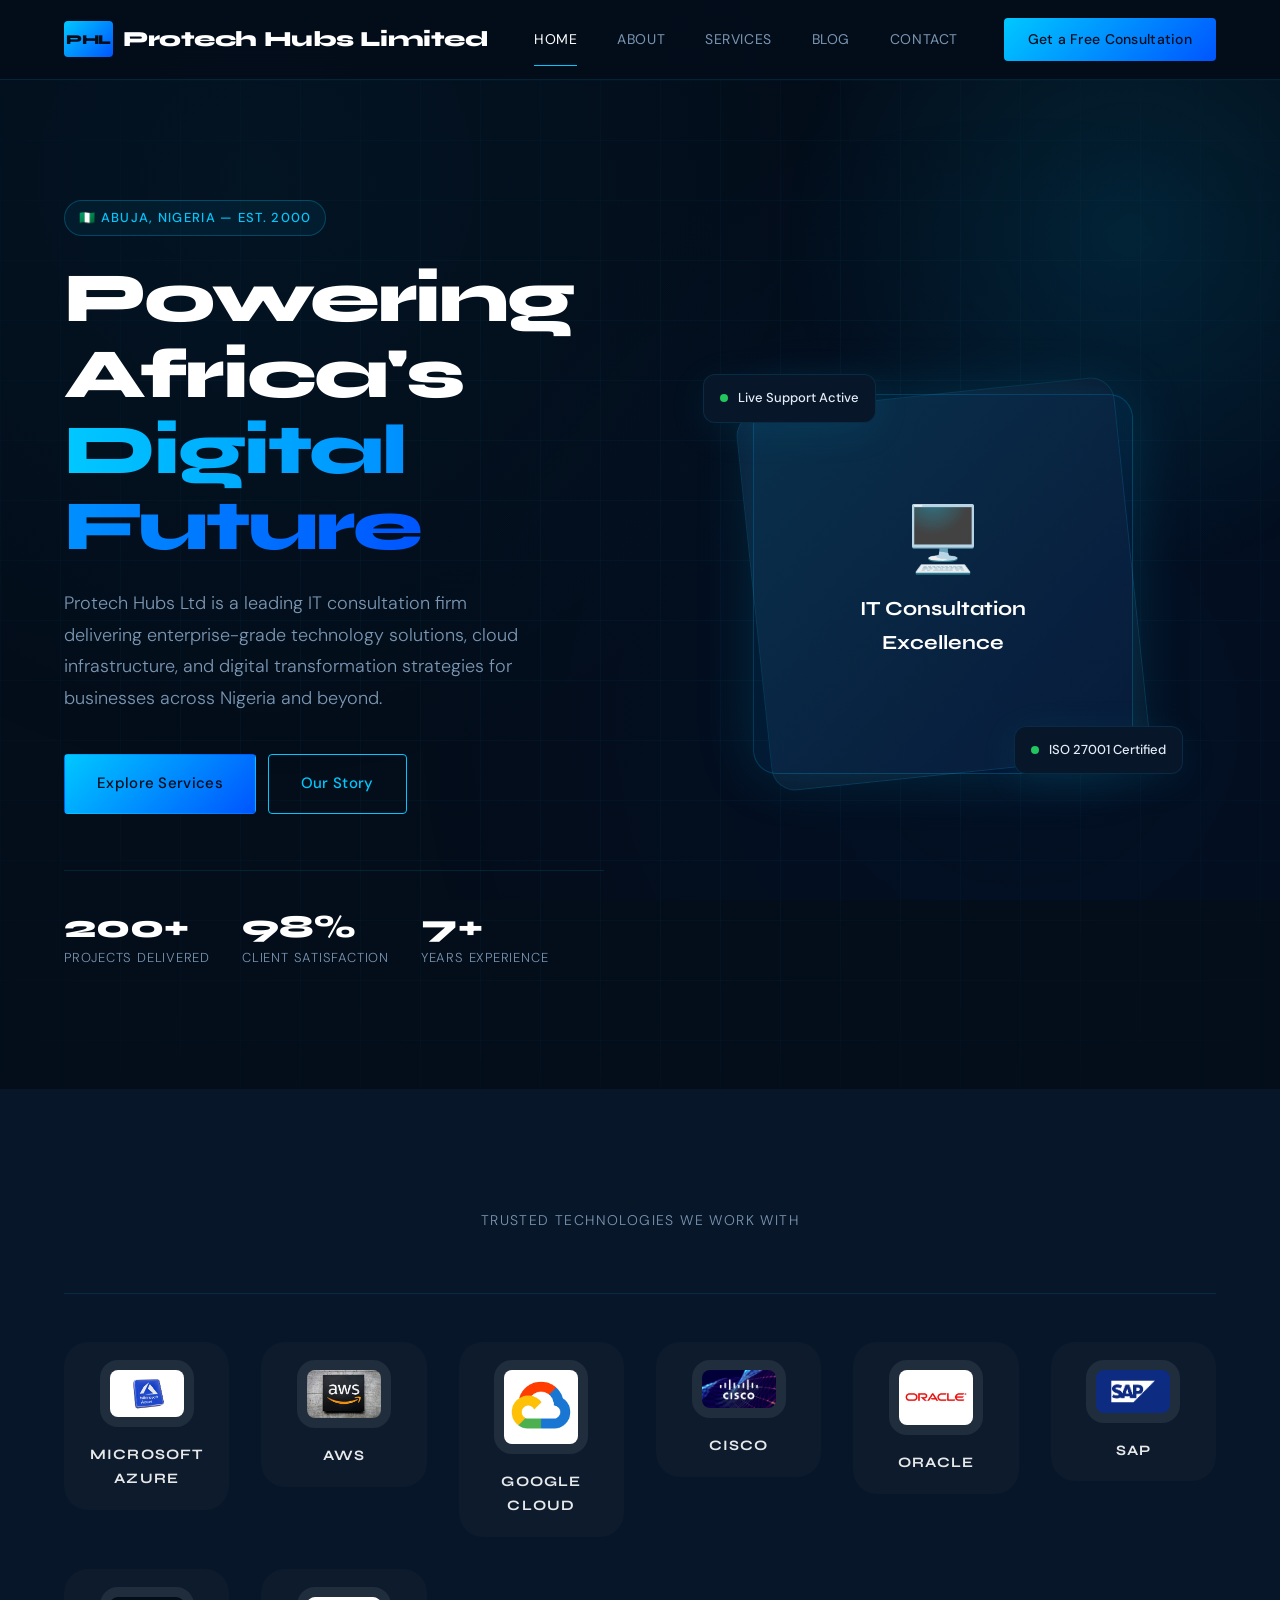
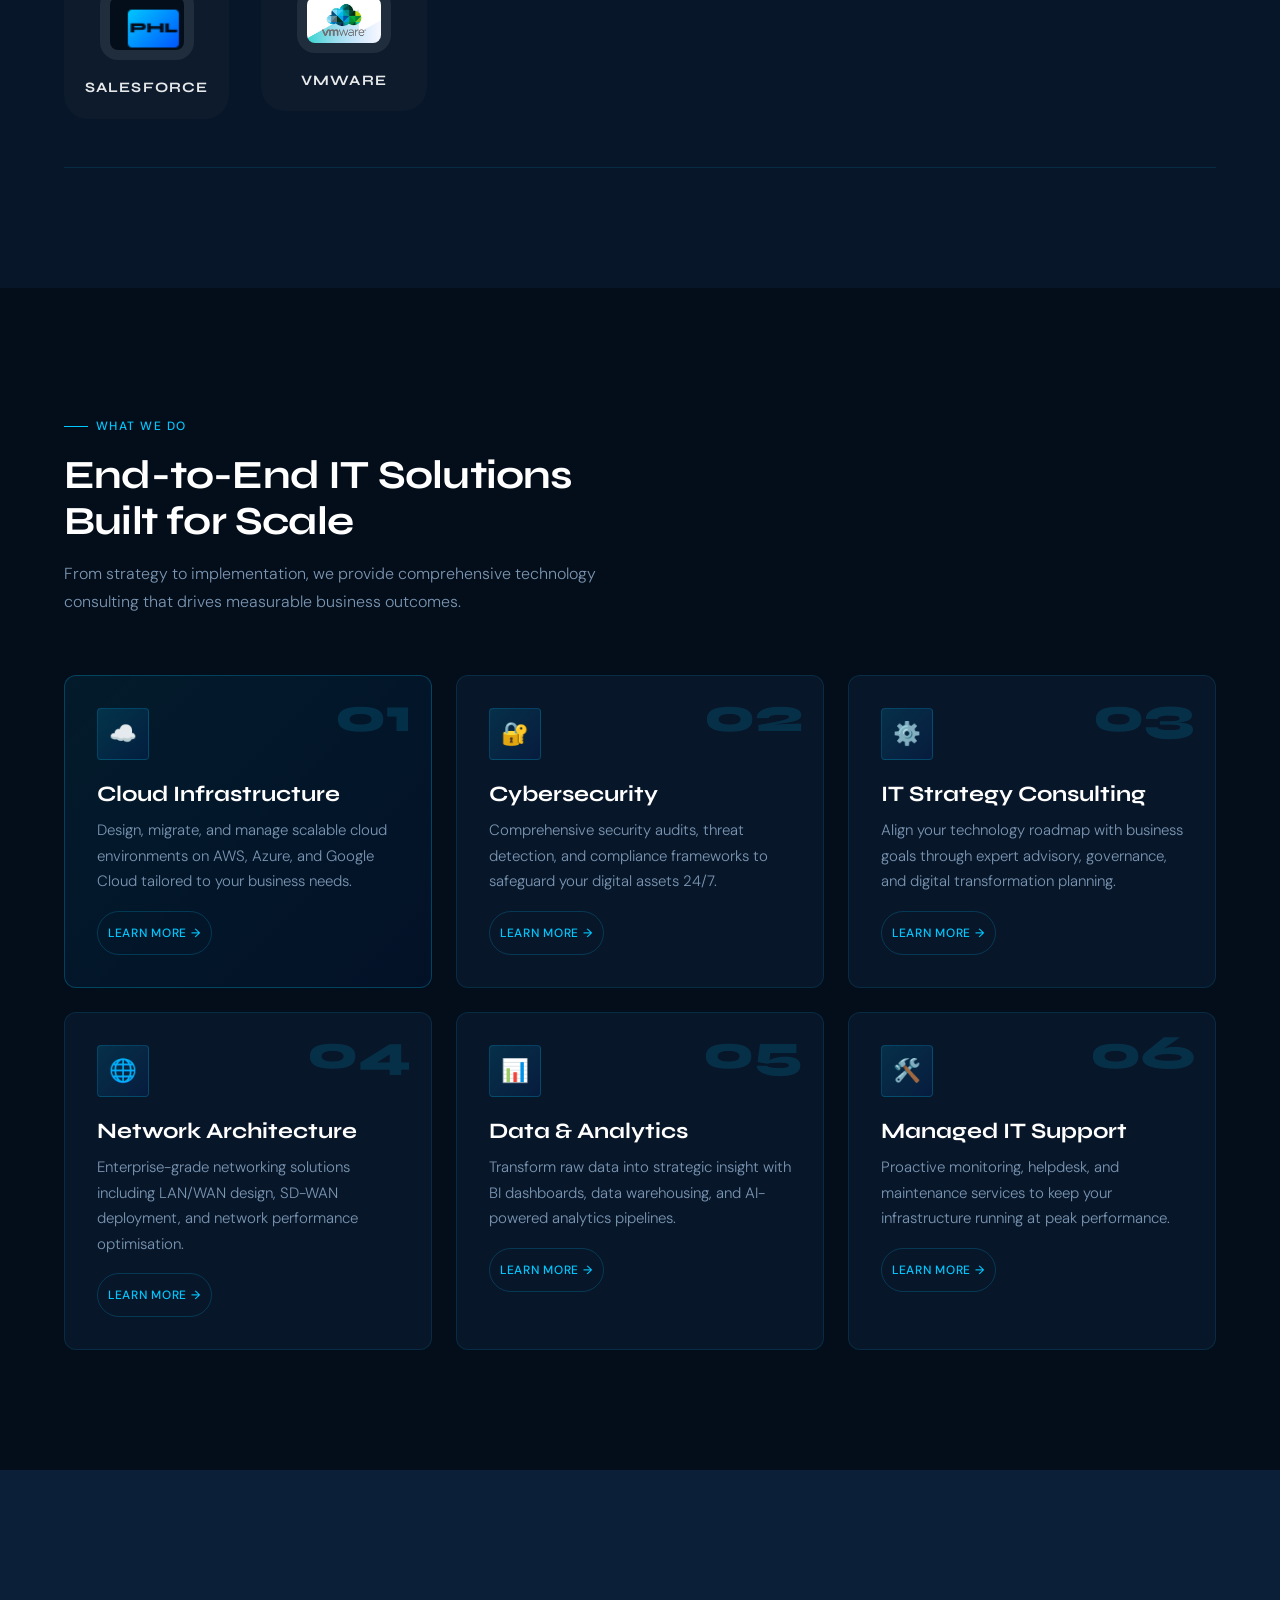
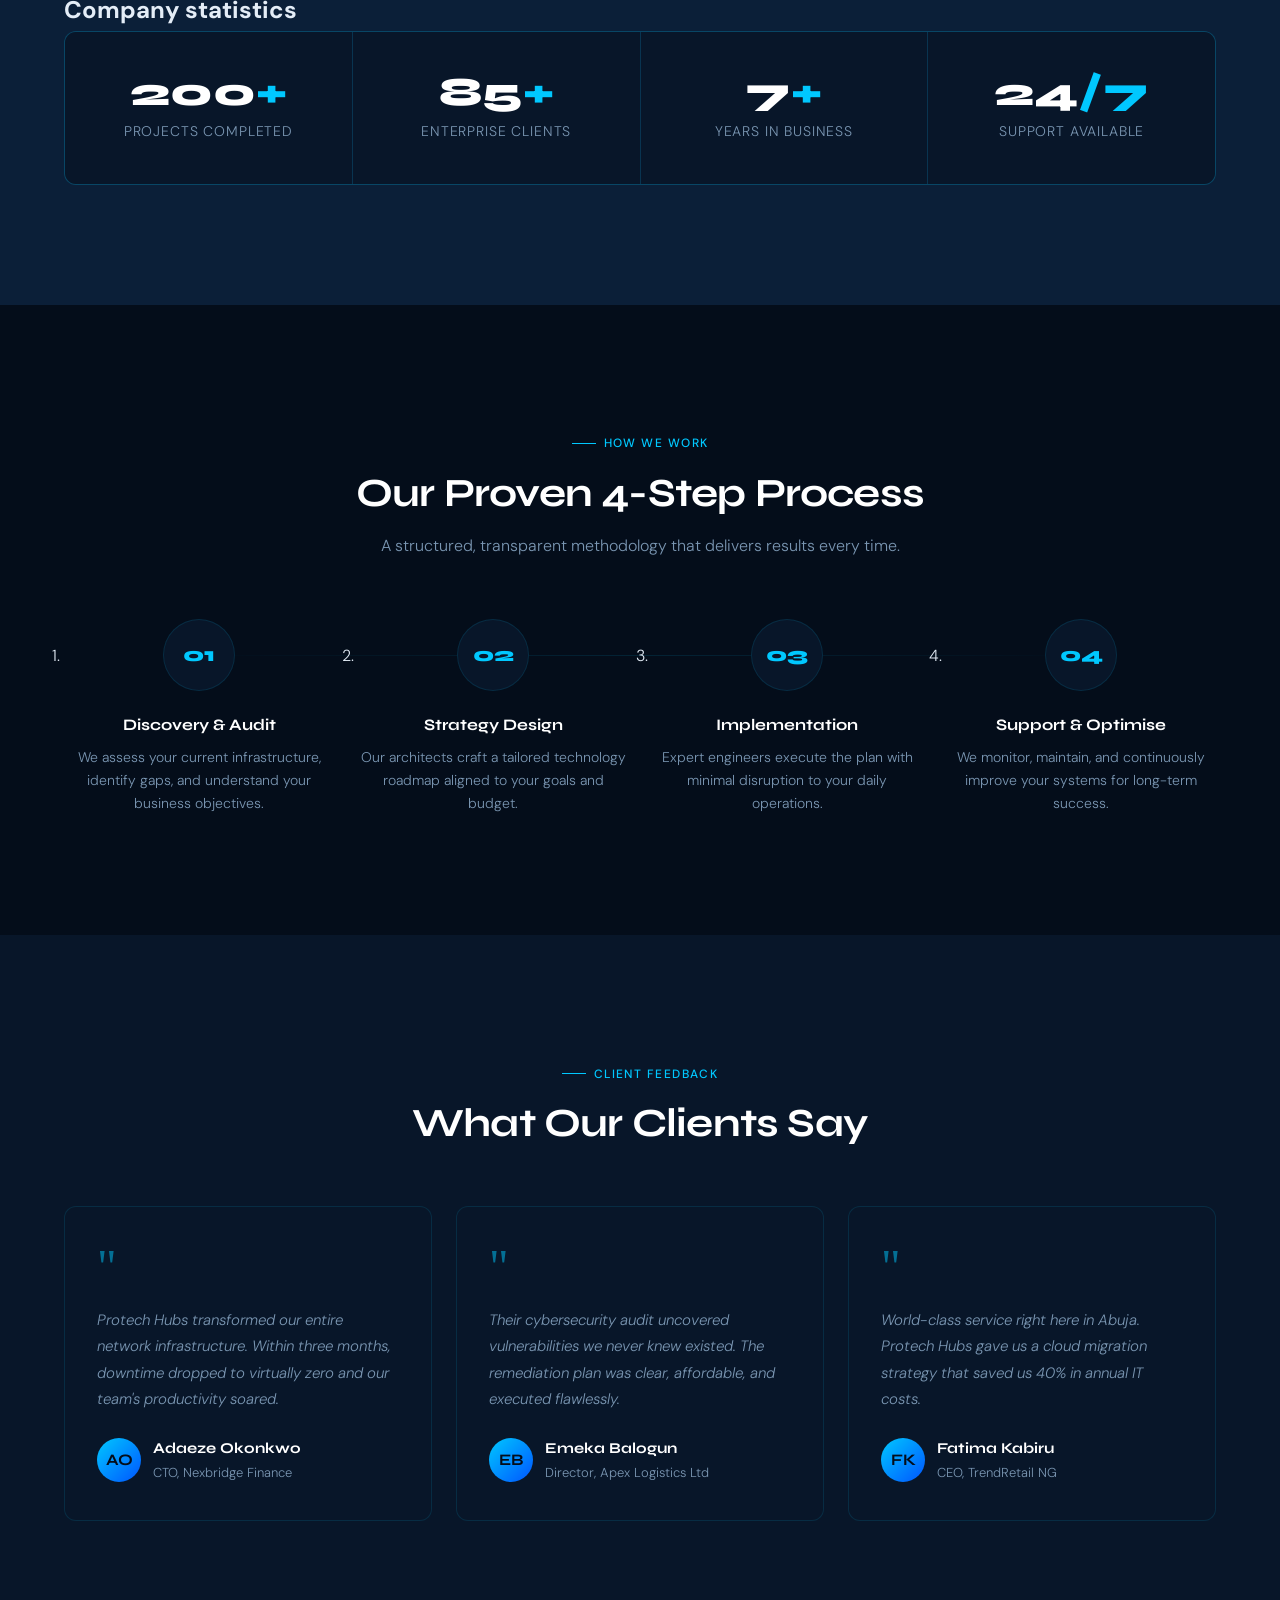
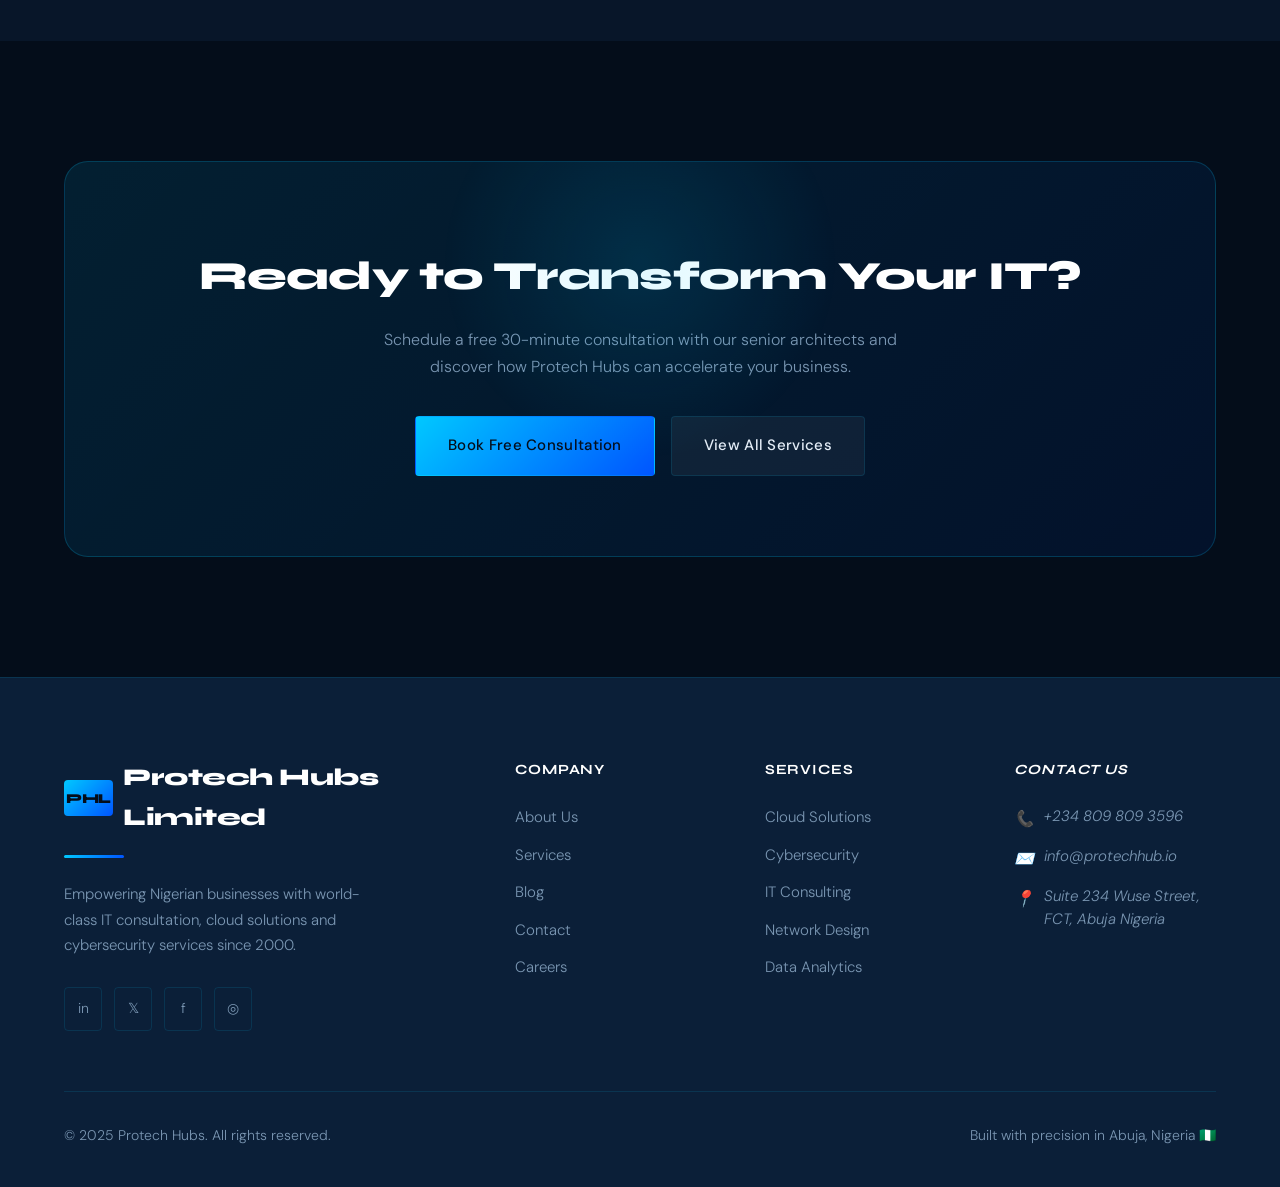
==== commit dde87e26: "Updated README.md with project overview and usage guide Added image placeholder in the tech partner " ====
--- a/index.html
+++ b/index.html
@@ -83,8 +83,8 @@
         <!-- Drawer header -->
         <div class="nav-drawer-header">
           <span class="nav-drawer-logo">
-            <span class="nav-logo-mark" aria-hidden="true">PH</span>
-            Protech Hubs
+            <span class="nav-logo-mark" aria-hidden="true">PHL</span>
+            Protech Hubs Limited
           </span>
           <!-- Close button — popovertargetaction="hide" closes the popover -->
           <button
@@ -212,21 +212,76 @@
             >
               Trusted technologies we work with
             </p>
+
             <div
               class="tech-strip"
               role="list"
               aria-label="Technology partners"
             >
-              <span class="tech-strip-item" role="listitem"
-                >Microsoft Azure</span
-              >
-              <span class="tech-strip-item" role="listitem">AWS</span>
-              <span class="tech-strip-item" role="listitem">Google Cloud</span>
-              <span class="tech-strip-item" role="listitem">Cisco</span>
-              <span class="tech-strip-item" role="listitem">Oracle</span>
-              <span class="tech-strip-item" role="listitem">SAP</span>
-              <span class="tech-strip-item" role="listitem">Salesforce</span>
-              <span class="tech-strip-item" role="listitem">VMware</span>
+              <div class="tech-strip-item" role="listitem">
+                <img
+                  class="tech-strip-logo"
+                  src="./asset/img/microsoftaz.jpg"
+                  alt="Microsoft Azure logo"
+                />
+                <span class="tech-strip-label">Microsoft Azure</span>
+              </div>
+              <div class="tech-strip-item" role="listitem">
+                <img
+                  class="tech-strip-logo"
+                  src="./asset/img/aws.jpg"
+                  alt="AWS logo"
+                />
+                <span class="tech-strip-label">AWS</span>
+              </div>
+              <div class="tech-strip-item" role="listitem">
+                <img
+                  class="tech-strip-logo"
+                  src="./asset/img/google cloud.png"
+                  alt="Google Cloud logo"
+                />
+                <span class="tech-strip-label">Google Cloud</span>
+              </div>
+              <div class="tech-strip-item" role="listitem">
+                <img
+                  class="tech-strip-logo"
+                  src="./asset/img/cisco.webp"
+                  alt="Cisco logo"
+                />
+                <span class="tech-strip-label">Cisco</span>
+              </div>
+              <div class="tech-strip-item" role="listitem">
+                <img
+                  class="tech-strip-logo"
+                  src="./asset/img/oracle.jpg"
+                  alt="Oracle logo"
+                />
+                <span class="tech-strip-label">Oracle</span>
+              </div>
+              <div class="tech-strip-item" role="listitem">
+                <img
+                  class="tech-strip-logo"
+                  src="./asset/img/sap.png"
+                  alt="SAP logo"
+                />
+                <span class="tech-strip-label">SAP</span>
+              </div>
+              <div class="tech-strip-item" role="listitem">
+                <img
+                  class="tech-strip-logo"
+                  src="./asset/img/logo.png"
+                  alt="Salesforce placeholder logo"
+                />
+                <span class="tech-strip-label">Salesforce</span>
+              </div>
+              <div class="tech-strip-item" role="listitem">
+                <img
+                  class="tech-strip-logo"
+                  src="./asset/img/vmware.jpg"
+                  alt="VMware logo"
+                />
+                <span class="tech-strip-label">VMware</span>
+              </div>
             </div>
           </div>
         </section>
--- a/asset/css/style.css
+++ b/asset/css/style.css
@@ -144,7 +144,7 @@
 }
 
 .nav-logo-mark {
-  width: 36px;
+  width: 49px;
   height: 36px;
   background: linear-gradient(135deg, var(--clr-accent), var(--clr-accent-2));
   border-radius: var(--radius-sm);
@@ -1530,28 +1530,50 @@
    TECH LOGOS STRIP
    ============================================================ */
 .tech-strip {
-  display: flex;
-  align-items: center;
-  justify-content: center;
-  gap: 40px;
-  flex-wrap: wrap;
+  display: grid;
+  grid-template-columns: repeat(auto-fit, minmax(140px, 1fr));
+  gap: 28px;
   padding: 48px 0;
   border-top: 1px solid var(--clr-border);
   border-bottom: 1px solid var(--clr-border);
+  align-items: start;
 }
 
 .tech-strip-item {
+  display: flex;
+  flex-direction: column;
+  align-items: center;
+  gap: 16px;
+  text-align: center;
+  padding: 18px 12px;
+  border-radius: var(--radius-lg);
+  background: rgba(255, 255, 255, 0.02);
+  transition: transform var(--transition), background var(--transition);
+}
+
+.tech-strip-item:hover {
+  transform: translateY(-4px);
+  background: rgba(0, 200, 255, 0.08);
+}
+
+.tech-strip-logo {
+  width: 100%;
+  max-width: 94px;
+  height: auto;
+  object-fit: contain;
+  display: block;
+  border-radius: 18px;
+  background: rgba(255, 255, 255, 0.08);
+  padding: 10px;
+}
+
+.tech-strip-label {
   font-family: var(--font-display);
-  font-size: 1rem;
+  font-size: 0.9rem;
   font-weight: 700;
-  color: rgba(122, 150, 178, 0.5);
-  letter-spacing: 0.06em;
+  color: rgba(255, 255, 255, 0.9);
+  letter-spacing: 0.08em;
   text-transform: uppercase;
-  transition: color var(--transition);
-}
-
-.tech-strip-item:hover {
-  color: var(--clr-muted);
 }
 
 /* ============================================================
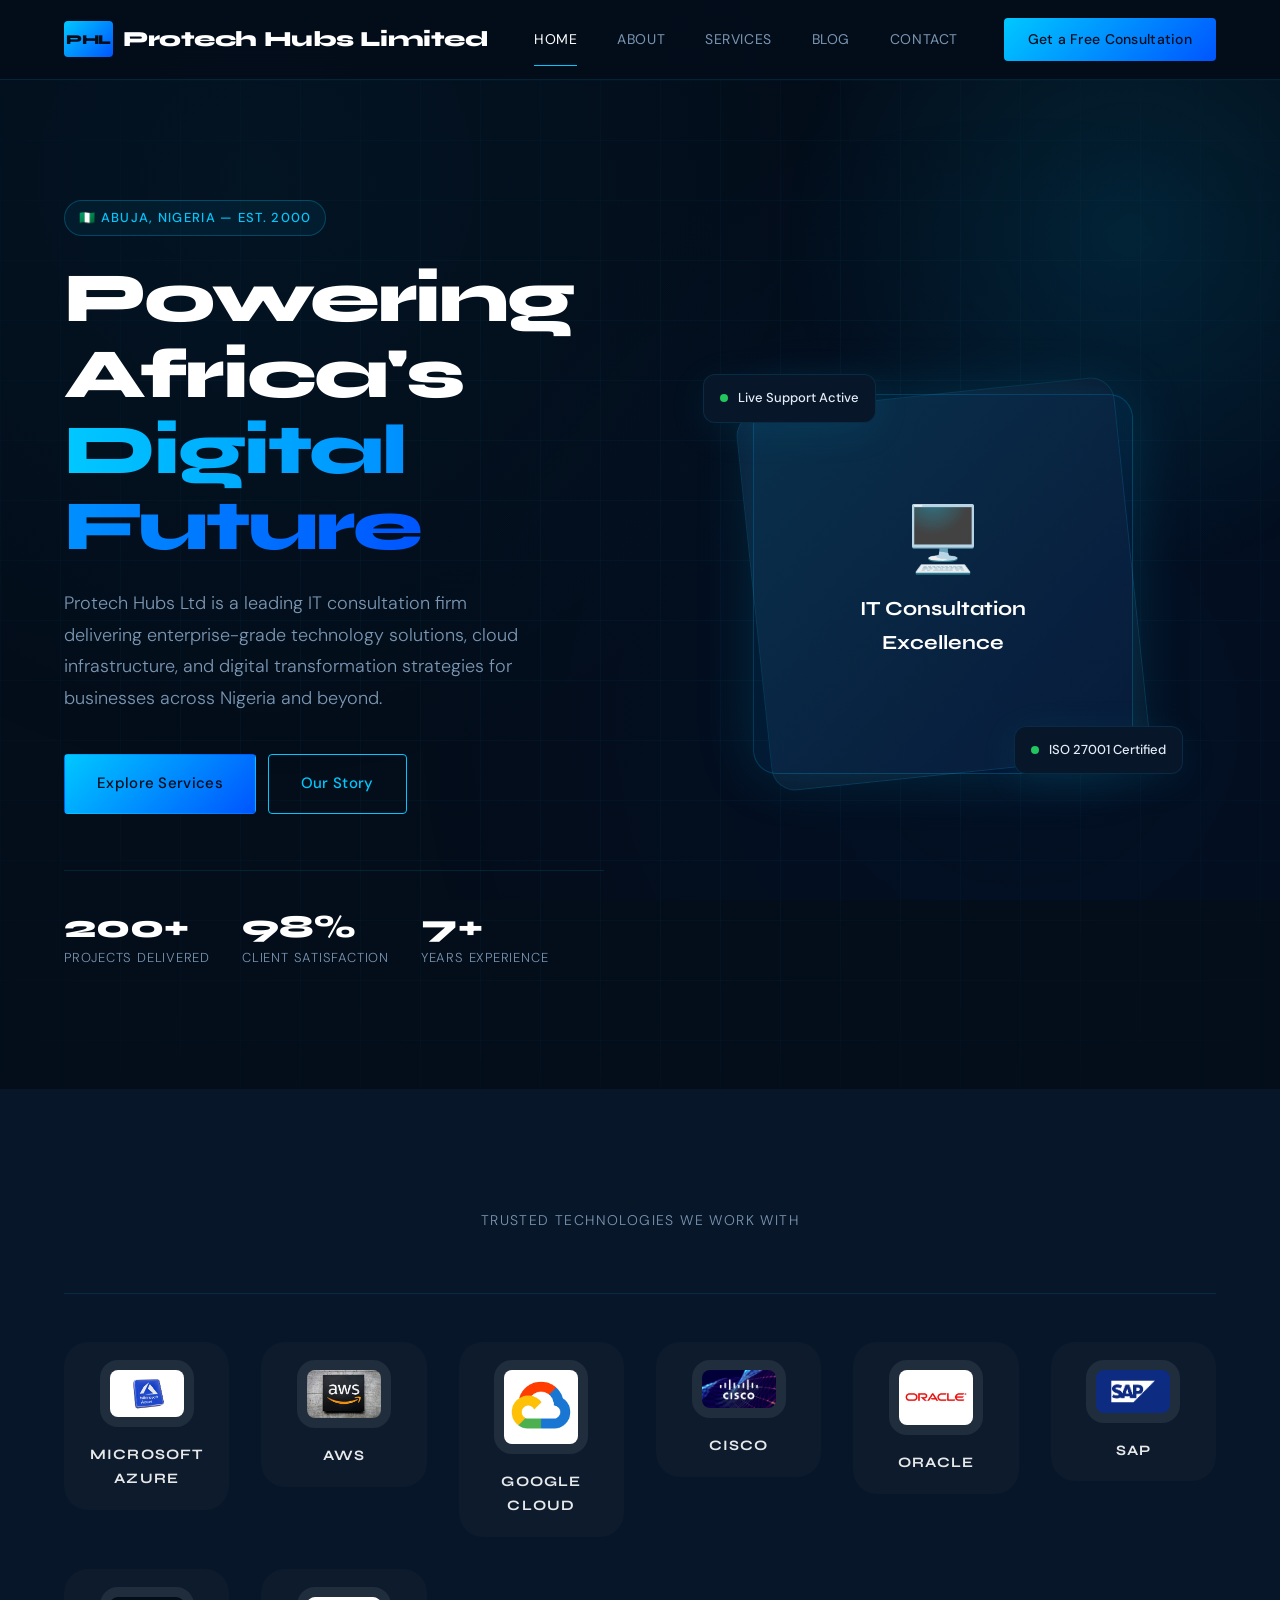
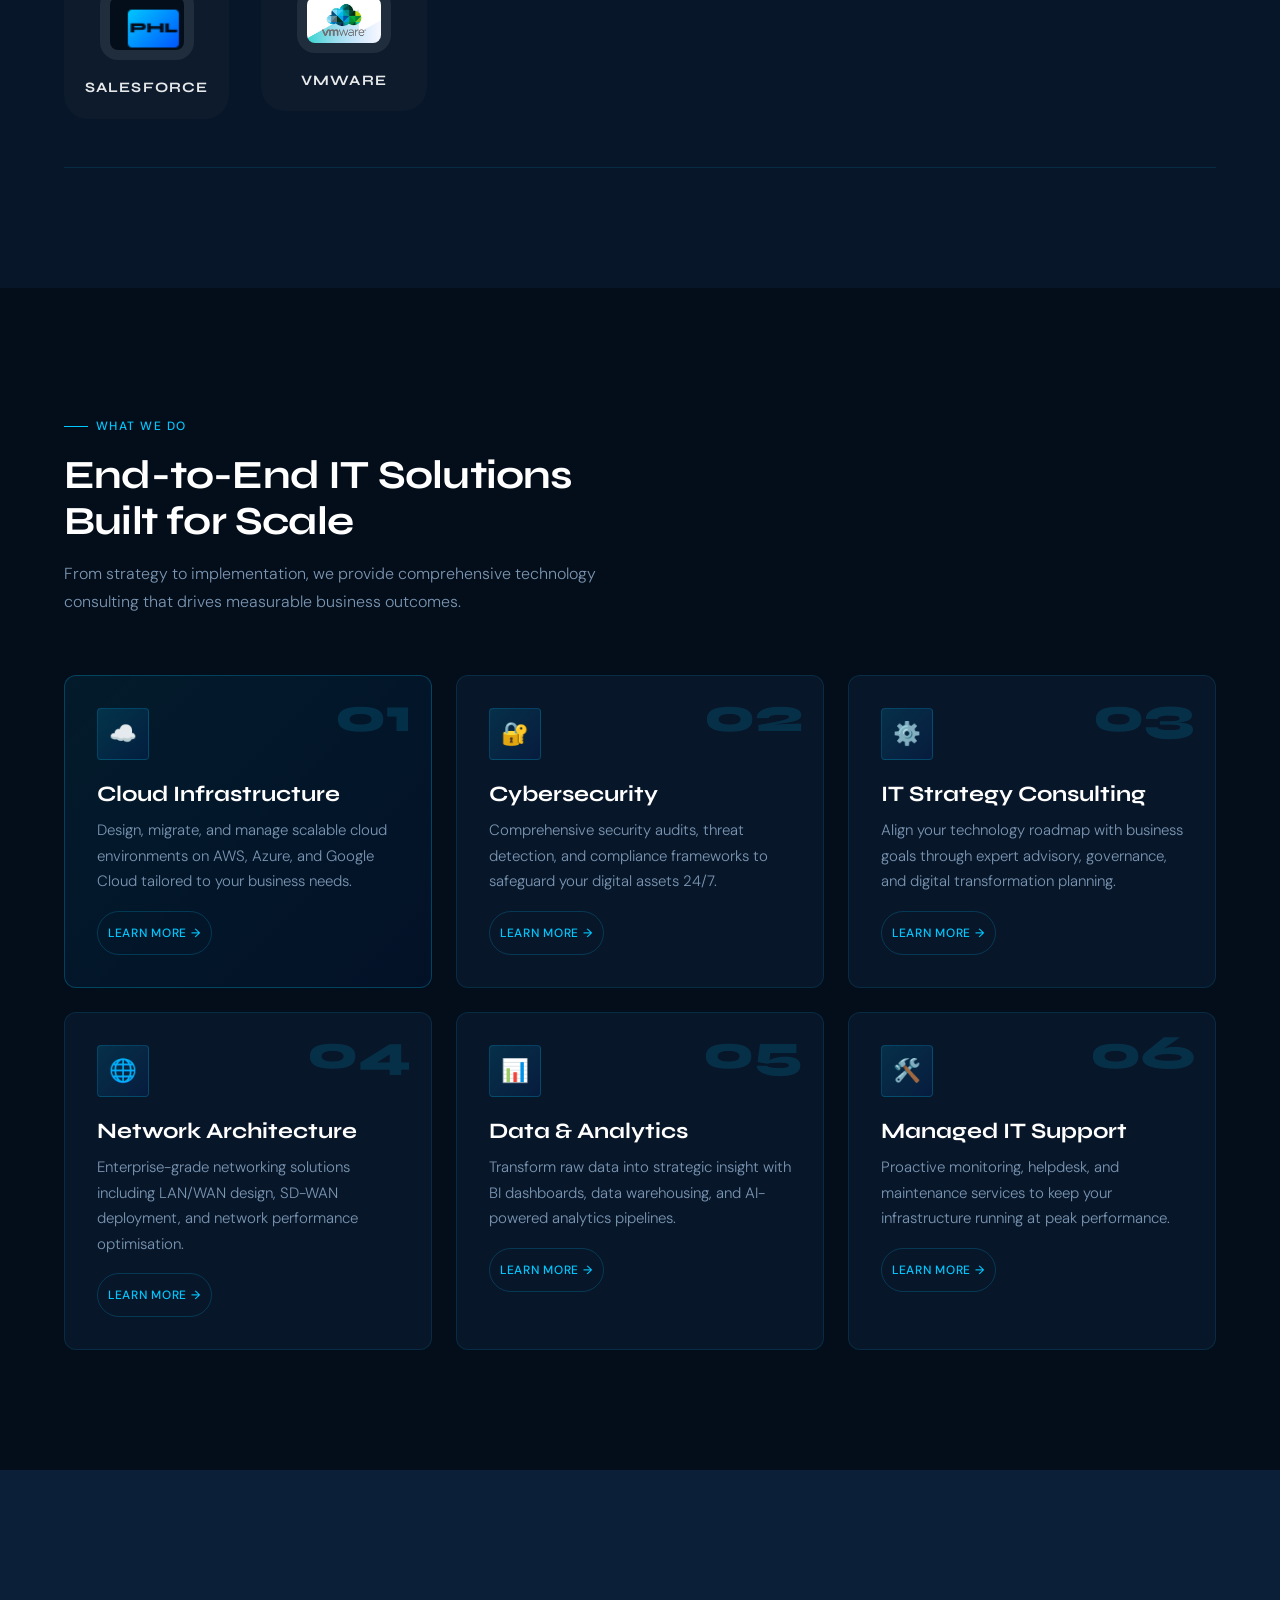
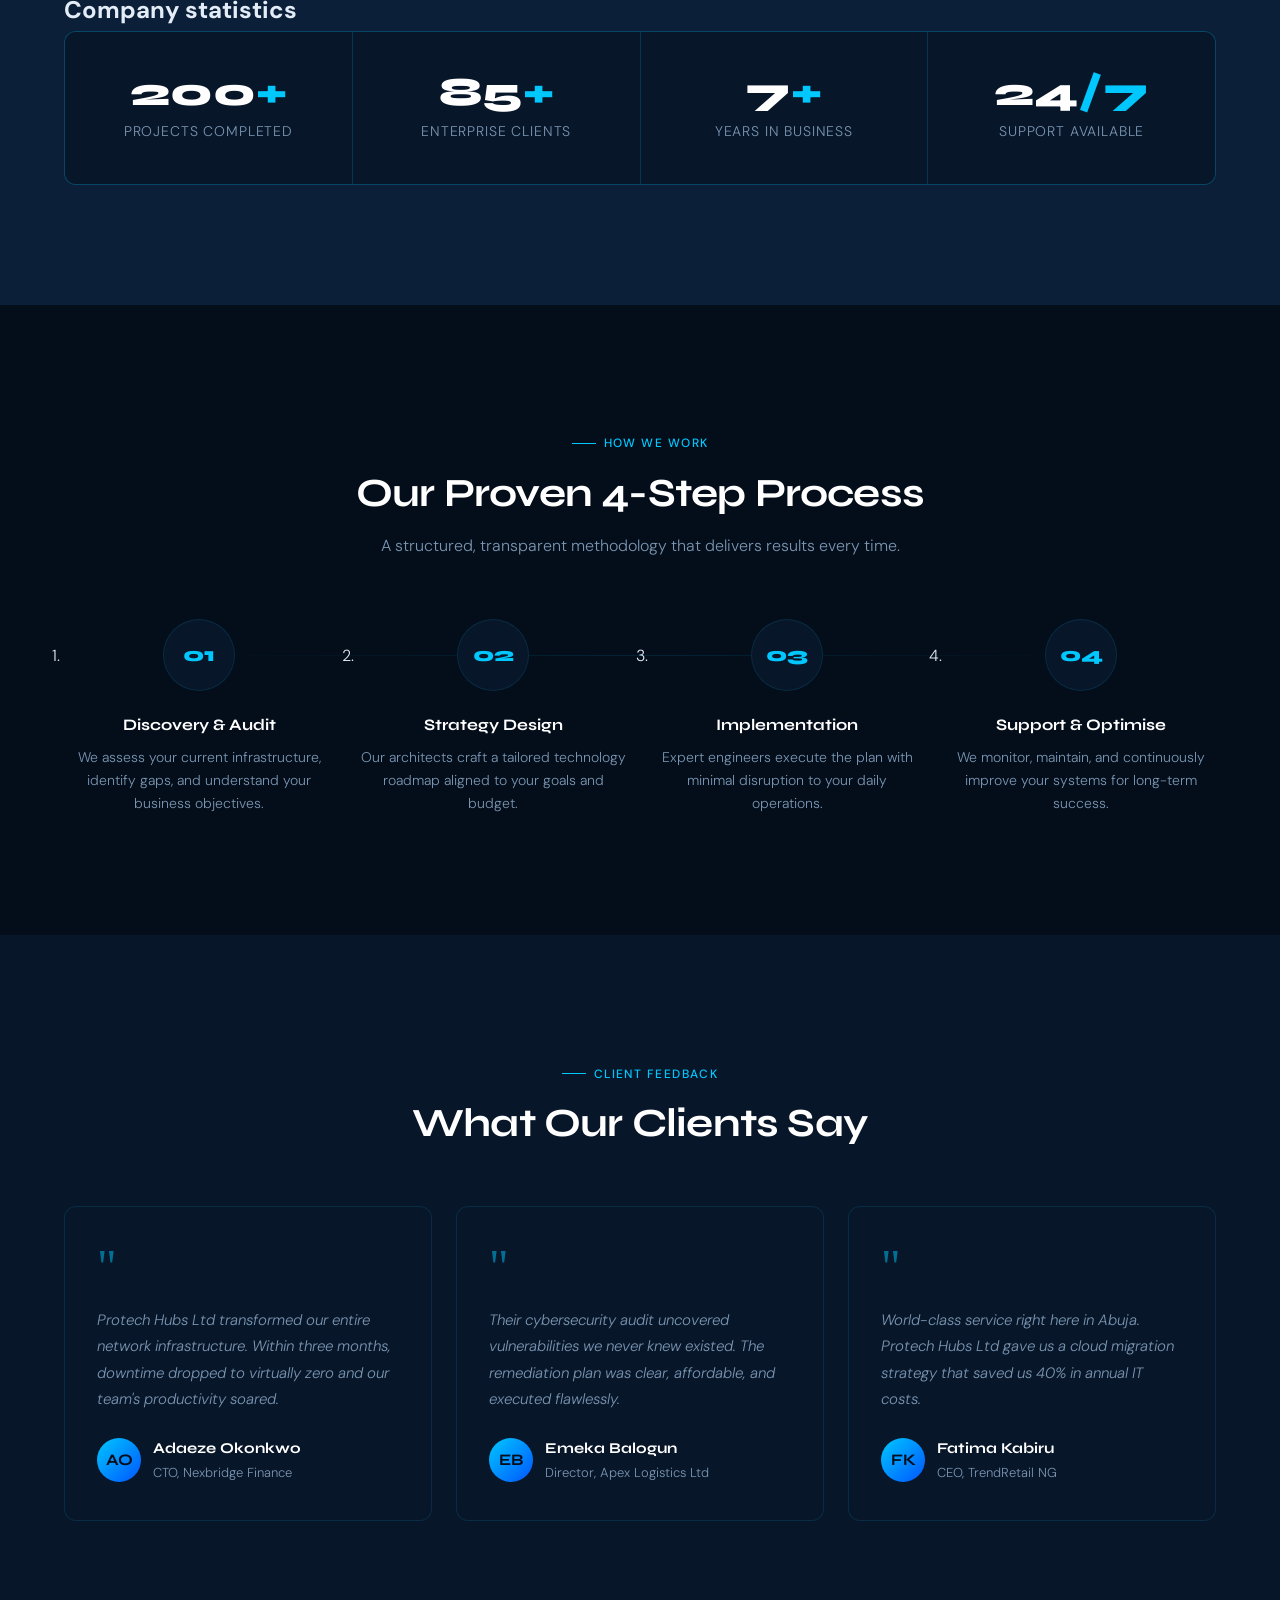
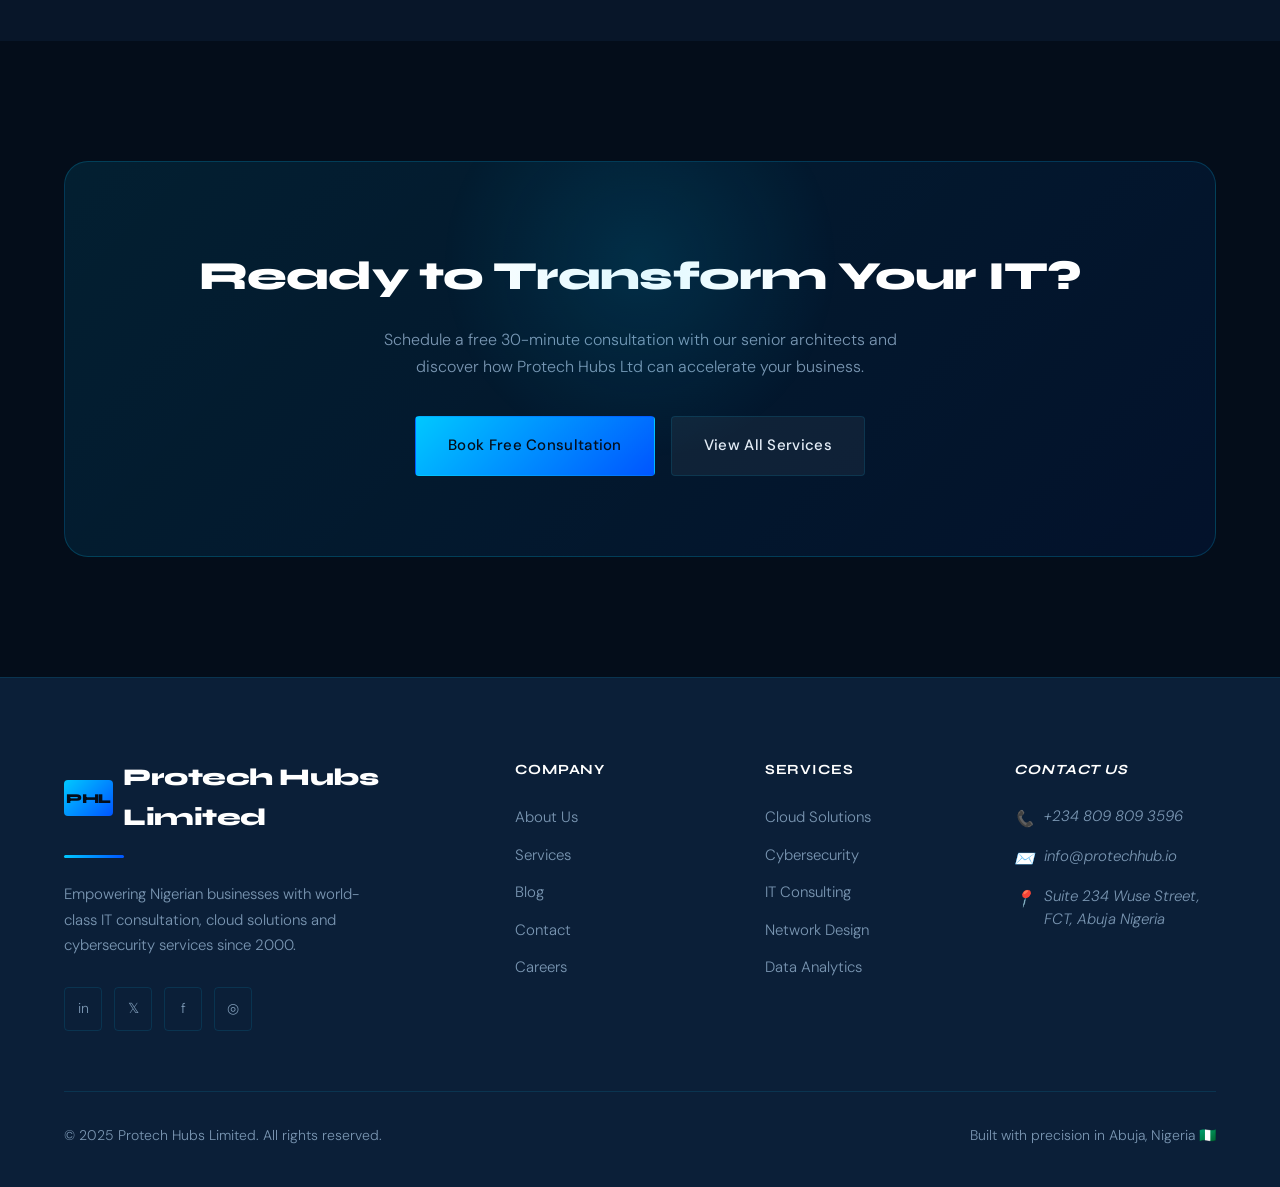
==== commit 67a1d93b: "Debugged code for possible errors and corrected bugs found." ====
--- a/index.html
+++ b/index.html
@@ -25,7 +25,11 @@
     <nav class="nav" aria-label="Main navigation">
       <div class="nav-inner">
         <!-- Logo -->
-        <a href="index.html" class="nav-logo" aria-label="Protech Hubs home">
+        <a
+          href="index.html"
+          class="nav-logo"
+          aria-label="Protech Hubs Limited home"
+        >
           <span class="nav-logo-mark" aria-hidden="true">PHL</span>
           Protech Hubs Limited
         </a>
@@ -103,12 +107,12 @@
             href="index.html"
             class="nav-drawer-link nav-drawer-link--active"
             aria-current="page"
-            >🏠 Home</a
+            >Home</a
           >
-          <a href="about.html" class="nav-drawer-link">👥 About</a>
-          <a href="services.html" class="nav-drawer-link">⚙️ Services</a>
-          <a href="blog.html" class="nav-drawer-link">📝 Blog</a>
-          <a href="contact.html" class="nav-drawer-link">📞 Contact</a>
+          <a href="about.html" class="nav-drawer-link">About</a>
+          <a href="services.html" class="nav-drawer-link">Services</a>
+          <a href="blog.html" class="nav-drawer-link">Blog</a>
+          <a href="contact.html" class="nav-drawer-link">Contact</a>
         </nav>
 
         <!-- Drawer footer CTA -->
@@ -484,9 +488,9 @@
                 <div class="testimonial-card-quote" aria-hidden="true">"</div>
                 <blockquote>
                   <p class="testimonial-card-text">
-                    Protech Hubs transformed our entire network infrastructure.
-                    Within three months, downtime dropped to virtually zero and
-                    our team's productivity soared.
+                    Protech Hubs Ltd transformed our entire network
+                    infrastructure. Within three months, downtime dropped to
+                    virtually zero and our team's productivity soared.
                   </p>
                 </blockquote>
                 <footer class="testimonial-card-author">
@@ -528,9 +532,9 @@
                 <div class="testimonial-card-quote" aria-hidden="true">"</div>
                 <blockquote>
                   <p class="testimonial-card-text">
-                    World-class service right here in Abuja. Protech Hubs gave
-                    us a cloud migration strategy that saved us 40% in annual IT
-                    costs.
+                    World-class service right here in Abuja. Protech Hubs Ltd
+                    gave us a cloud migration strategy that saved us 40% in
+                    annual IT costs.
                   </p>
                 </blockquote>
                 <footer class="testimonial-card-author">
@@ -560,7 +564,7 @@
               </h2>
               <p class="cta-banner-text">
                 Schedule a free 30-minute consultation with our senior
-                architects and discover how Protech Hubs can accelerate your
+                architects and discover how Protech Hubs Ltd can accelerate your
                 business.
               </p>
               <div class="cta-banner-actions">
@@ -659,7 +663,7 @@
             </address>
           </div>
           <div class="footer-bottom">
-            <span>© 2025 Protech Hubs. All rights reserved.</span>
+            <span>© 2025 Protech Hubs Limited. All rights reserved.</span>
             <span>Built with precision in Abuja, Nigeria 🇳🇬</span>
           </div>
         </div>
